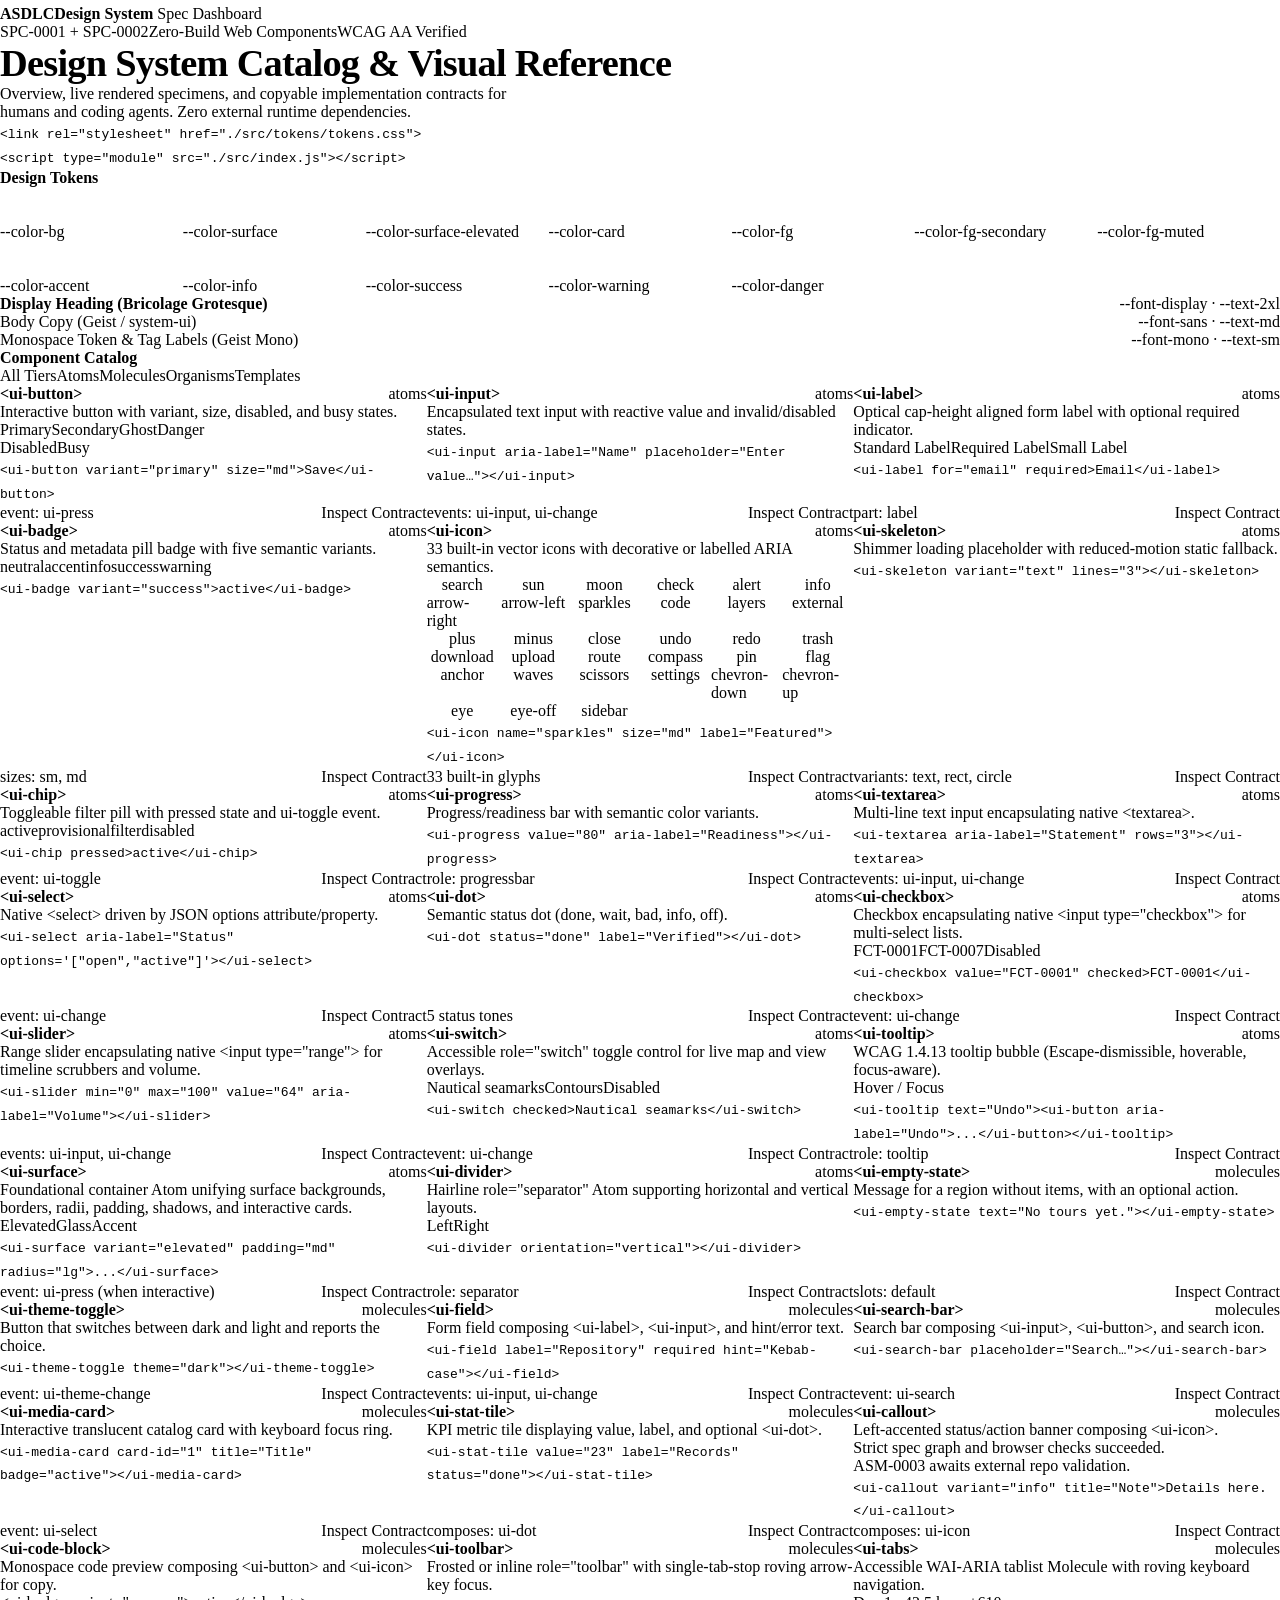
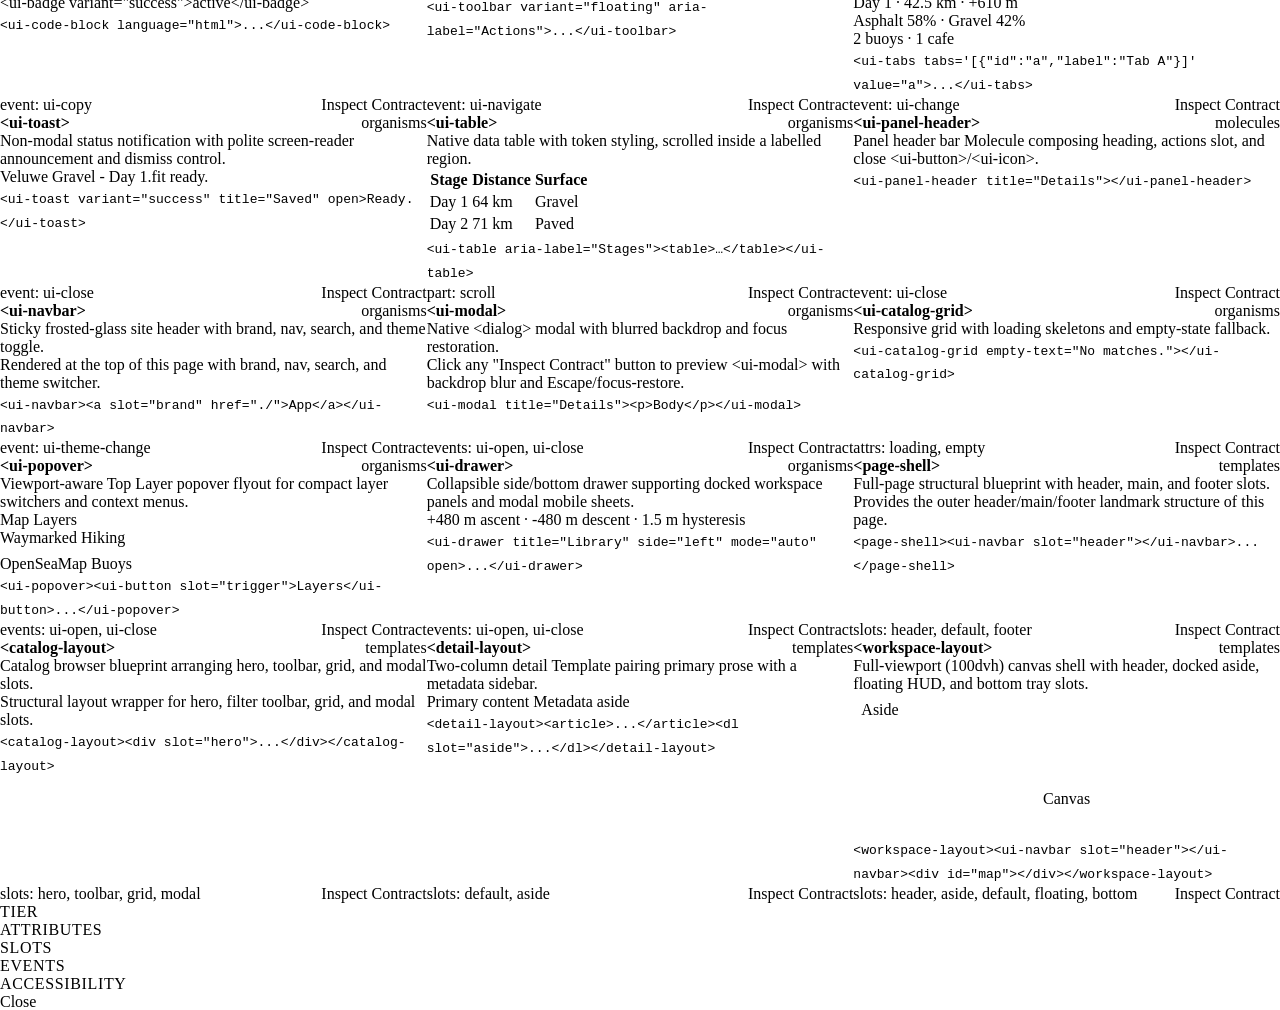
==== showcase/index.html @ 25d2c5bc "refactor: restructure the design system into six tiers Tokens become a formal tier with a primitive " ====
<!doctype html>
<html lang="en">
<head>
  <meta charset="utf-8">
  <meta name="viewport" content="width=device-width, initial-scale=1">
  <title>ASDLC Design System — Catalog &amp; Visual Reference</title>
  <link rel="icon" href="data:image/svg+xml,%3Csvg xmlns='http://www.w3.org/2000/svg' viewBox='0 0 24 24' fill='none' stroke='%23f43f5e' stroke-width='2' stroke-linejoin='round'%3E%3Cpath d='m12 2 9 5-9 5-9-5 9-5Z'/%3E%3Cpath d='m3 12 9 5 9-5M3 17l9 5 9-5'/%3E%3C/svg%3E">
  <link rel="preconnect" href="https://fonts.googleapis.com">
  <link rel="preconnect" href="https://fonts.gstatic.com" crossorigin>
  <link rel="stylesheet" href="https://fonts.googleapis.com/css2?family=Bricolage+Grotesque:wght@500;600;700;800&family=Geist+Mono:wght@400;500;600&family=Geist:wght@400;500;600;700&display=swap">
  <link rel="stylesheet" href="./src/tokens/tokens.css">
  <script type="module" src="./src/index.js"></script>
  <link rel="stylesheet" href="./showcase.css">
</head>
<body>
  <page-shell>
    <ui-navbar id="navbar" slot="header">
      <a class="brand" slot="brand" href="./">
        <ui-icon name="layers" size="md"></ui-icon>
        ASDLC <span>Design System</span>
      </a>
      <a class="nav-link" slot="nav" href="./specs/" data-testid="back-to-dashboard">
        <ui-icon name="layers" size="sm"></ui-icon>
        Spec Dashboard
      </a>
      <ui-search-bar
        id="catalog-search"
        slot="search"
        placeholder="Filter catalog…"
        button-label="Filter"
        aria-label="Filter design system catalog"
      ></ui-search-bar>
    </ui-navbar>

    <section class="hero">
      <div class="row">
        <ui-badge variant="accent">SPC-0001 + SPC-0002</ui-badge>
        <ui-badge variant="info">Zero-Build Web Components</ui-badge>
        <ui-badge variant="success">WCAG AA Verified</ui-badge>
      </div>
      <h1>Design System Catalog &amp; Visual Reference</h1>
      <p>
        Overview, live rendered specimens, and copyable implementation contracts for humans and coding agents. Zero external runtime dependencies.
      </p>
      <pre><code>&lt;link rel="stylesheet" href="./src/tokens/tokens.css"&gt;
&lt;script type="module" src="./src/index.js"&gt;&lt;/script&gt;</code></pre>
    </section>

    <section aria-labelledby="tokens-heading">
      <h2 id="tokens-heading" class="section-title">Design Tokens</h2>
      <div class="swatches">
        <div class="swatch"><div class="swatch-chip" style="background: var(--color-bg)"></div><span>--color-bg</span><span class="swatch-meta"></span></div>
        <div class="swatch"><div class="swatch-chip" style="background: var(--color-surface)"></div><span>--color-surface</span><span class="swatch-meta"></span></div>
        <div class="swatch"><div class="swatch-chip" style="background: var(--color-surface-elevated)"></div><span>--color-surface-elevated</span><span class="swatch-meta"></span></div>
        <div class="swatch"><div class="swatch-chip" style="background: var(--color-card)"></div><span>--color-card</span><span class="swatch-meta"></span></div>
        <div class="swatch"><div class="swatch-chip" style="background: var(--color-fg)"></div><span>--color-fg</span><span class="swatch-meta"></span></div>
        <div class="swatch"><div class="swatch-chip" style="background: var(--color-fg-secondary)"></div><span>--color-fg-secondary</span><span class="swatch-meta"></span></div>
        <div class="swatch"><div class="swatch-chip" style="background: var(--color-fg-muted)"></div><span>--color-fg-muted</span><span class="swatch-meta"></span></div>
        <div class="swatch"><div class="swatch-chip" style="background: var(--color-accent)"></div><span>--color-accent</span><span class="swatch-meta"></span></div>
        <div class="swatch"><div class="swatch-chip" style="background: var(--color-info)"></div><span>--color-info</span><span class="swatch-meta"></span></div>
        <div class="swatch"><div class="swatch-chip" style="background: var(--color-success)"></div><span>--color-success</span><span class="swatch-meta"></span></div>
        <div class="swatch"><div class="swatch-chip" style="background: var(--color-warning)"></div><span>--color-warning</span><span class="swatch-meta"></span></div>
        <div class="swatch"><div class="swatch-chip" style="background: var(--color-danger)"></div><span>--color-danger</span><span class="swatch-meta"></span></div>
      </div>

      <div class="type-scale">
        <div class="type-row">
          <span style="font-family: var(--font-display); font-size: var(--text-2xl); font-weight: 700;">Display Heading (Bricolage Grotesque)</span>
          <span class="type-token">--font-display · --text-2xl</span>
        </div>
        <div class="type-row">
          <span style="font-family: var(--font-sans); font-size: var(--text-md);">Body Copy (Geist / system-ui)</span>
          <span class="type-token">--font-sans · --text-md</span>
        </div>
        <div class="type-row">
          <span style="font-family: var(--font-mono); font-size: var(--text-sm);">Monospace Token &amp; Tag Labels (Geist Mono)</span>
          <span class="type-token">--font-mono · --text-sm</span>
        </div>
      </div>
    </section>

    <section aria-labelledby="catalog-heading">
      <h2 id="catalog-heading" class="section-title">Component Catalog</h2>
      <catalog-layout>
        <div slot="toolbar" class="row" style="width: 100%; justify-content: space-between;">
          <div class="row" id="tier-filters">
            <ui-button class="tier-btn" data-tier="all" variant="primary" size="sm">All Tiers</ui-button>
            <ui-button class="tier-btn" data-tier="atoms" variant="secondary" size="sm">Atoms</ui-button>
            <ui-button class="tier-btn" data-tier="molecules" variant="secondary" size="sm">Molecules</ui-button>
            <ui-button class="tier-btn" data-tier="organisms" variant="secondary" size="sm">Organisms</ui-button>
            <ui-button class="tier-btn" data-tier="templates" variant="secondary" size="sm">Templates</ui-button>
          </div>
          <span class="muted" id="catalog-count"></span>
        </div>

        <div slot="grid" class="specimen-grid" id="specimen-grid">
        <!-- ATOMS -->
        <article class="specimen" data-tier="atoms" data-id="ui-button">
          <div class="specimen-head">
            <h3>&lt;ui-button&gt;</h3>
            <ui-badge variant="accent">atoms</ui-badge>
          </div>
          <p class="specimen-desc">Interactive button with variant, size, disabled, and busy states.</p>
          <div class="preview">
            <div class="row">
              <ui-button variant="primary" size="sm">Primary</ui-button>
              <ui-button variant="secondary" size="sm">Secondary</ui-button>
              <ui-button variant="ghost" size="sm">Ghost</ui-button>
              <ui-button variant="danger" size="sm">Danger</ui-button>
            </div>
            <div class="row">
              <ui-button id="btn-disabled" size="sm" disabled>Disabled</ui-button>
              <ui-button id="btn-busy" size="sm" busy>Busy</ui-button>
            </div>
          </div>
          <pre><code>&lt;ui-button variant="primary" size="md"&gt;Save&lt;/ui-button&gt;</code></pre>
          <div class="specimen-foot">
            <span class="muted">event: ui-press</span>
            <ui-button class="inspect-btn" data-component="ui-button" variant="secondary" size="sm">Inspect Contract</ui-button>
          </div>
        </article>

        <article class="specimen" data-tier="atoms" data-id="ui-input">
          <div class="specimen-head">
            <h3>&lt;ui-input&gt;</h3>
            <ui-badge variant="accent">atoms</ui-badge>
          </div>
          <p class="specimen-desc">Encapsulated text input with reactive value and invalid/disabled states.</p>
          <div class="preview">
            <ui-input placeholder="Default input" aria-label="Default input"></ui-input>
            <ui-input value="Invalid value" invalid aria-label="Invalid input"></ui-input>
            <ui-input value="Disabled input" disabled aria-label="Disabled input"></ui-input>
          </div>
          <pre><code>&lt;ui-input aria-label="Name" placeholder="Enter value…"&gt;&lt;/ui-input&gt;</code></pre>
          <div class="specimen-foot">
            <span class="muted">events: ui-input, ui-change</span>
            <ui-button class="inspect-btn" data-component="ui-input" variant="secondary" size="sm">Inspect Contract</ui-button>
          </div>
        </article>

        <article class="specimen" data-tier="atoms" data-id="ui-label">
          <div class="specimen-head">
            <h3>&lt;ui-label&gt;</h3>
            <ui-badge variant="accent">atoms</ui-badge>
          </div>
          <p class="specimen-desc">Optical cap-height aligned form label with optional required indicator.</p>
          <div class="preview">
            <div class="row">
              <ui-label>Standard Label</ui-label>
              <ui-label required>Required Label</ui-label>
              <ui-label size="sm">Small Label</ui-label>
            </div>
          </div>
          <pre><code>&lt;ui-label for="email" required&gt;Email&lt;/ui-label&gt;</code></pre>
          <div class="specimen-foot">
            <span class="muted">part: label</span>
            <ui-button class="inspect-btn" data-component="ui-label" variant="secondary" size="sm">Inspect Contract</ui-button>
          </div>
        </article>

        <article class="specimen" data-tier="atoms" data-id="ui-badge">
          <div class="specimen-head">
            <h3>&lt;ui-badge&gt;</h3>
            <ui-badge variant="accent">atoms</ui-badge>
          </div>
          <p class="specimen-desc">Status and metadata pill badge with five semantic variants.</p>
          <div class="preview">
            <div class="row">
              <ui-badge variant="neutral">neutral</ui-badge>
              <ui-badge variant="accent">accent</ui-badge>
              <ui-badge variant="info">info</ui-badge>
              <ui-badge variant="success">success</ui-badge>
              <ui-badge variant="warning">warning</ui-badge>
            </div>
          </div>
          <pre><code>&lt;ui-badge variant="success"&gt;active&lt;/ui-badge&gt;</code></pre>
          <div class="specimen-foot">
            <span class="muted">sizes: sm, md</span>
            <ui-button class="inspect-btn" data-component="ui-badge" variant="secondary" size="sm">Inspect Contract</ui-button>
          </div>
        </article>

        <article class="specimen" data-tier="atoms" data-id="ui-icon">
          <div class="specimen-head">
            <h3>&lt;ui-icon&gt;</h3>
            <ui-badge variant="accent">atoms</ui-badge>
          </div>
          <p class="specimen-desc">33 built-in vector icons with decorative or labelled ARIA semantics.</p>
          <div class="preview">
            <div class="icon-grid">
              <div class="icon-cell"><ui-icon name="search" size="md"></ui-icon>search</div>
              <div class="icon-cell"><ui-icon name="sun" size="md"></ui-icon>sun</div>
              <div class="icon-cell"><ui-icon name="moon" size="md"></ui-icon>moon</div>
              <div class="icon-cell"><ui-icon name="check" size="md"></ui-icon>check</div>
              <div class="icon-cell"><ui-icon name="alert" size="md"></ui-icon>alert</div>
              <div class="icon-cell"><ui-icon name="info" size="md"></ui-icon>info</div>
              <div class="icon-cell"><ui-icon name="arrow-right" size="md"></ui-icon>arrow-right</div>
              <div class="icon-cell"><ui-icon name="arrow-left" size="md"></ui-icon>arrow-left</div>
              <div class="icon-cell"><ui-icon name="sparkles" size="md"></ui-icon>sparkles</div>
              <div class="icon-cell"><ui-icon name="code" size="md"></ui-icon>code</div>
              <div class="icon-cell"><ui-icon name="layers" size="md"></ui-icon>layers</div>
              <div class="icon-cell"><ui-icon name="external" size="md"></ui-icon>external</div>
              <div class="icon-cell"><ui-icon name="plus" size="md"></ui-icon>plus</div>
              <div class="icon-cell"><ui-icon name="minus" size="md"></ui-icon>minus</div>
              <div class="icon-cell"><ui-icon name="close" size="md"></ui-icon>close</div>
              <div class="icon-cell"><ui-icon name="undo" size="md"></ui-icon>undo</div>
              <div class="icon-cell"><ui-icon name="redo" size="md"></ui-icon>redo</div>
              <div class="icon-cell"><ui-icon name="trash" size="md"></ui-icon>trash</div>
              <div class="icon-cell"><ui-icon name="download" size="md"></ui-icon>download</div>
              <div class="icon-cell"><ui-icon name="upload" size="md"></ui-icon>upload</div>
              <div class="icon-cell"><ui-icon name="route" size="md"></ui-icon>route</div>
              <div class="icon-cell"><ui-icon name="compass" size="md"></ui-icon>compass</div>
              <div class="icon-cell"><ui-icon name="pin" size="md"></ui-icon>pin</div>
              <div class="icon-cell"><ui-icon name="flag" size="md"></ui-icon>flag</div>
              <div class="icon-cell"><ui-icon name="anchor" size="md"></ui-icon>anchor</div>
              <div class="icon-cell"><ui-icon name="waves" size="md"></ui-icon>waves</div>
              <div class="icon-cell"><ui-icon name="scissors" size="md"></ui-icon>scissors</div>
              <div class="icon-cell"><ui-icon name="settings" size="md"></ui-icon>settings</div>
              <div class="icon-cell"><ui-icon name="chevron-down" size="md"></ui-icon>chevron-down</div>
              <div class="icon-cell"><ui-icon name="chevron-up" size="md"></ui-icon>chevron-up</div>
              <div class="icon-cell"><ui-icon name="eye" size="md"></ui-icon>eye</div>
              <div class="icon-cell"><ui-icon name="eye-off" size="md"></ui-icon>eye-off</div>
              <div class="icon-cell"><ui-icon name="sidebar" size="md"></ui-icon>sidebar</div>
            </div>
          </div>
          <pre><code>&lt;ui-icon name="sparkles" size="md" label="Featured"&gt;&lt;/ui-icon&gt;</code></pre>
          <div class="specimen-foot">
            <span class="muted">33 built-in glyphs</span>
            <ui-button class="inspect-btn" data-component="ui-icon" variant="secondary" size="sm">Inspect Contract</ui-button>
          </div>
        </article>

        <article class="specimen" data-tier="atoms" data-id="ui-skeleton">
          <div class="specimen-head">
            <h3>&lt;ui-skeleton&gt;</h3>
            <ui-badge variant="accent">atoms</ui-badge>
          </div>
          <p class="specimen-desc">Shimmer loading placeholder with reduced-motion static fallback.</p>
          <div class="preview">
            <div class="row">
              <ui-skeleton variant="circle" width="2.25rem" height="2.25rem"></ui-skeleton>
              <div style="flex: 1"><ui-skeleton variant="text" lines="2"></ui-skeleton></div>
            </div>
            <ui-skeleton variant="rect" height="3rem"></ui-skeleton>
          </div>
          <pre><code>&lt;ui-skeleton variant="text" lines="3"&gt;&lt;/ui-skeleton&gt;</code></pre>
          <div class="specimen-foot">
            <span class="muted">variants: text, rect, circle</span>
            <ui-button class="inspect-btn" data-component="ui-skeleton" variant="secondary" size="sm">Inspect Contract</ui-button>
          </div>
        </article>

        <article class="specimen" data-tier="atoms" data-id="ui-chip">
          <div class="specimen-head">
            <h3>&lt;ui-chip&gt;</h3>
            <ui-badge variant="accent">atoms</ui-badge>
          </div>
          <p class="specimen-desc">Toggleable filter pill with pressed state and ui-toggle event.</p>
          <div class="preview">
            <div class="row">
              <ui-chip id="demo-chip" pressed>active</ui-chip>
              <ui-chip>provisional</ui-chip>
              <ui-chip variant="accent" pressed>filter</ui-chip>
              <ui-chip disabled>disabled</ui-chip>
            </div>
          </div>
          <pre><code>&lt;ui-chip pressed&gt;active&lt;/ui-chip&gt;</code></pre>
          <div class="specimen-foot">
            <span class="muted">event: ui-toggle</span>
            <ui-button class="inspect-btn" data-component="ui-chip" variant="secondary" size="sm">Inspect Contract</ui-button>
          </div>
        </article>

        <article class="specimen" data-tier="atoms" data-id="ui-progress">
          <div class="specimen-head">
            <h3>&lt;ui-progress&gt;</h3>
            <ui-badge variant="accent">atoms</ui-badge>
          </div>
          <p class="specimen-desc">Progress/readiness bar with semantic color variants.</p>
          <div class="preview">
            <ui-progress value="80" aria-label="Skeleton readiness"></ui-progress>
            <ui-progress value="45" variant="warning" aria-label="Warning progress"></ui-progress>
            <ui-progress value="25" variant="accent" aria-label="Accent progress"></ui-progress>
          </div>
          <pre><code>&lt;ui-progress value="80" aria-label="Readiness"&gt;&lt;/ui-progress&gt;</code></pre>
          <div class="specimen-foot">
            <span class="muted">role: progressbar</span>
            <ui-button class="inspect-btn" data-component="ui-progress" variant="secondary" size="sm">Inspect Contract</ui-button>
          </div>
        </article>

        <article class="specimen" data-tier="atoms" data-id="ui-textarea">
          <div class="specimen-head">
            <h3>&lt;ui-textarea&gt;</h3>
            <ui-badge variant="accent">atoms</ui-badge>
          </div>
          <p class="specimen-desc">Multi-line text input encapsulating native &lt;textarea&gt;.</p>
          <div class="preview">
            <ui-textarea rows="2" placeholder="Describe system behaviour…" aria-label="Statement"></ui-textarea>
          </div>
          <pre><code>&lt;ui-textarea aria-label="Statement" rows="3"&gt;&lt;/ui-textarea&gt;</code></pre>
          <div class="specimen-foot">
            <span class="muted">events: ui-input, ui-change</span>
            <ui-button class="inspect-btn" data-component="ui-textarea" variant="secondary" size="sm">Inspect Contract</ui-button>
          </div>
        </article>

        <article class="specimen" data-tier="atoms" data-id="ui-select">
          <div class="specimen-head">
            <h3>&lt;ui-select&gt;</h3>
            <ui-badge variant="accent">atoms</ui-badge>
          </div>
          <p class="specimen-desc">Native &lt;select&gt; driven by JSON options attribute/property.</p>
          <div class="preview">
            <ui-select aria-label="Record status" options='["open","provisional","active"]' value="active"></ui-select>
          </div>
          <pre><code>&lt;ui-select aria-label="Status" options='["open","active"]'&gt;&lt;/ui-select&gt;</code></pre>
          <div class="specimen-foot">
            <span class="muted">event: ui-change</span>
            <ui-button class="inspect-btn" data-component="ui-select" variant="secondary" size="sm">Inspect Contract</ui-button>
          </div>
        </article>

        <article class="specimen" data-tier="atoms" data-id="ui-dot">
          <div class="specimen-head">
            <h3>&lt;ui-dot&gt;</h3>
            <ui-badge variant="accent">atoms</ui-badge>
          </div>
          <p class="specimen-desc">Semantic status dot (done, wait, bad, info, off).</p>
          <div class="preview">
            <div class="row">
              <ui-dot status="done" label="Done"></ui-dot>
              <ui-dot status="wait" label="Waiting"></ui-dot>
              <ui-dot status="bad" label="Broken"></ui-dot>
              <ui-dot status="info" label="Info"></ui-dot>
              <ui-dot status="off" label="Inactive"></ui-dot>
            </div>
          </div>
          <pre><code>&lt;ui-dot status="done" label="Verified"&gt;&lt;/ui-dot&gt;</code></pre>
          <div class="specimen-foot">
            <span class="muted">5 status tones</span>
            <ui-button class="inspect-btn" data-component="ui-dot" variant="secondary" size="sm">Inspect Contract</ui-button>
          </div>
        </article>

        <article class="specimen" data-tier="atoms" data-id="ui-checkbox">
          <div class="specimen-head">
            <h3>&lt;ui-checkbox&gt;</h3>
            <ui-badge variant="accent">atoms</ui-badge>
          </div>
          <p class="specimen-desc">Checkbox encapsulating native &lt;input type="checkbox"&gt; for multi-select lists.</p>
          <div class="preview">
            <div class="row">
              <ui-checkbox value="FCT-0001" checked>FCT-0001</ui-checkbox>
              <ui-checkbox value="FCT-0007">FCT-0007</ui-checkbox>
              <ui-checkbox value="locked" disabled>Disabled</ui-checkbox>
            </div>
          </div>
          <pre><code>&lt;ui-checkbox value="FCT-0001" checked&gt;FCT-0001&lt;/ui-checkbox&gt;</code></pre>
          <div class="specimen-foot">
            <span class="muted">event: ui-change</span>
            <ui-button class="inspect-btn" data-component="ui-checkbox" variant="secondary" size="sm">Inspect Contract</ui-button>
          </div>
        </article>

        <article class="specimen" data-tier="atoms" data-id="ui-slider">
          <div class="specimen-head">
            <h3>&lt;ui-slider&gt;</h3>
            <ui-badge variant="accent">atoms</ui-badge>
          </div>
          <p class="specimen-desc">Range slider encapsulating native &lt;input type="range"&gt; for timeline scrubbers and volume.</p>
          <div class="preview">
            <ui-slider min="0" max="100" value="64" aria-label="Seek timeline"></ui-slider>
            <ui-slider min="0" max="1" step="0.05" value="0.8" variant="neutral" aria-label="Volume"></ui-slider>
          </div>
          <pre><code>&lt;ui-slider min="0" max="100" value="64" aria-label="Volume"&gt;&lt;/ui-slider&gt;</code></pre>
          <div class="specimen-foot">
            <span class="muted">events: ui-input, ui-change</span>
            <ui-button class="inspect-btn" data-component="ui-slider" variant="secondary" size="sm">Inspect Contract</ui-button>
          </div>
        </article>


        <article class="specimen" data-tier="atoms" data-id="ui-switch">
          <div class="specimen-head">
            <h3>&lt;ui-switch&gt;</h3>
            <ui-badge variant="accent">atoms</ui-badge>
          </div>
          <p class="specimen-desc">Accessible role="switch" toggle control for live map and view overlays.</p>
          <div class="preview">
            <div class="row">
              <ui-switch id="demo-switch" checked>Nautical seamarks</ui-switch>
              <ui-switch size="sm">Contours</ui-switch>
              <ui-switch disabled>Disabled</ui-switch>
            </div>
          </div>
          <pre><code>&lt;ui-switch checked&gt;Nautical seamarks&lt;/ui-switch&gt;</code></pre>
          <div class="specimen-foot">
            <span class="muted">event: ui-change</span>
            <ui-button class="inspect-btn" data-component="ui-switch" variant="secondary" size="sm">Inspect Contract</ui-button>
          </div>
        </article>

        <article class="specimen" data-tier="atoms" data-id="ui-tooltip">
          <div class="specimen-head">
            <h3>&lt;ui-tooltip&gt;</h3>
            <ui-badge variant="accent">atoms</ui-badge>
          </div>
          <p class="specimen-desc">WCAG 1.4.13 tooltip bubble (Escape-dismissible, hoverable, focus-aware).</p>
          <div class="preview">
            <div class="row">
              <ui-tooltip id="demo-tooltip" text="Undo last waypoint" placement="top">
                <ui-button variant="secondary" size="sm" aria-label="Undo last waypoint"><ui-icon name="undo" size="sm"></ui-icon> Hover / Focus</ui-button>
              </ui-tooltip>
            </div>
          </div>
          <pre><code>&lt;ui-tooltip text="Undo"&gt;&lt;ui-button aria-label="Undo"&gt;...&lt;/ui-button&gt;&lt;/ui-tooltip&gt;</code></pre>
          <div class="specimen-foot">
            <span class="muted">role: tooltip</span>
            <ui-button class="inspect-btn" data-component="ui-tooltip" variant="secondary" size="sm">Inspect Contract</ui-button>
          </div>
        </article>


        <article class="specimen" data-tier="atoms" data-id="ui-surface">
          <div class="specimen-head">
            <h3>&lt;ui-surface&gt;</h3>
            <ui-badge variant="accent">atoms</ui-badge>
          </div>
          <p class="specimen-desc">Foundational container Atom unifying surface backgrounds, borders, radii, padding, shadows, and interactive cards.</p>
          <div class="preview">
            <div class="row">
              <ui-surface variant="elevated" padding="sm" radius="md">Elevated</ui-surface>
              <ui-surface variant="glass" padding="sm" radius="md" elevation="md">Glass</ui-surface>
              <ui-surface variant="card" padding="sm" radius="md" accent="success">Accent</ui-surface>
            </div>
          </div>
          <pre><code>&lt;ui-surface variant="elevated" padding="md" radius="lg"&gt;...&lt;/ui-surface&gt;</code></pre>
          <div class="specimen-foot">
            <span class="muted">event: ui-press (when interactive)</span>
            <ui-button class="inspect-btn" data-component="ui-surface" variant="secondary" size="sm">Inspect Contract</ui-button>
          </div>
        </article>

        <article class="specimen" data-tier="atoms" data-id="ui-divider">
          <div class="specimen-head">
            <h3>&lt;ui-divider&gt;</h3>
            <ui-badge variant="accent">atoms</ui-badge>
          </div>
          <p class="specimen-desc">Hairline role="separator" Atom supporting horizontal and vertical layouts.</p>
          <div class="preview">
            <ui-divider></ui-divider>
            <div class="row"><span>Left</span><ui-divider orientation="vertical"></ui-divider><span>Right</span></div>
          </div>
          <pre><code>&lt;ui-divider orientation="vertical"&gt;&lt;/ui-divider&gt;</code></pre>
          <div class="specimen-foot">
            <span class="muted">role: separator</span>
            <ui-button class="inspect-btn" data-component="ui-divider" variant="secondary" size="sm">Inspect Contract</ui-button>
          </div>
        </article>

        <!-- MOLECULES -->
        <article class="specimen" data-tier="molecules" data-id="ui-empty-state">
          <div class="specimen-head">
            <h3>&lt;ui-empty-state&gt;</h3>
            <ui-badge variant="accent">molecules</ui-badge>
          </div>
          <p class="specimen-desc">Message for a region without items, with an optional action.</p>
          <div class="preview">
            <ui-empty-state text="No tours yet."></ui-empty-state>
          </div>
          <pre><code>&lt;ui-empty-state text="No tours yet."&gt;&lt;/ui-empty-state&gt;</code></pre>
          <div class="specimen-foot">
            <span class="muted">slots: default</span>
            <ui-button class="inspect-btn" data-component="ui-empty-state" variant="secondary" size="sm">Inspect Contract</ui-button>
          </div>
        </article>

        <article class="specimen" data-tier="molecules" data-id="ui-theme-toggle">
          <div class="specimen-head">
            <h3>&lt;ui-theme-toggle&gt;</h3>
            <ui-badge variant="accent">molecules</ui-badge>
          </div>
          <p class="specimen-desc">Button that switches between dark and light and reports the choice.</p>
          <div class="preview">
            <ui-theme-toggle theme="dark"></ui-theme-toggle>
          </div>
          <pre><code>&lt;ui-theme-toggle theme="dark"&gt;&lt;/ui-theme-toggle&gt;</code></pre>
          <div class="specimen-foot">
            <span class="muted">event: ui-theme-change</span>
            <ui-button class="inspect-btn" data-component="ui-theme-toggle" variant="secondary" size="sm">Inspect Contract</ui-button>
          </div>
        </article>

        <article class="specimen" data-tier="molecules" data-id="ui-field">
          <div class="specimen-head">
            <h3>&lt;ui-field&gt;</h3>
            <ui-badge variant="info">molecules</ui-badge>
          </div>
          <p class="specimen-desc">Form field composing &lt;ui-label&gt;, &lt;ui-input&gt;, and hint/error text.</p>
          <div class="preview">
            <ui-field label="Repository" placeholder="asdlc-meta-designsystem" hint="Lowercase kebab-case" required></ui-field>
            <ui-field label="Slug" value="Invalid Slug" invalid error="Spaces are not allowed."></ui-field>
          </div>
          <pre><code>&lt;ui-field label="Repository" required hint="Kebab-case"&gt;&lt;/ui-field&gt;</code></pre>
          <div class="specimen-foot">
            <span class="muted">events: ui-input, ui-change</span>
            <ui-button class="inspect-btn" data-component="ui-field" variant="secondary" size="sm">Inspect Contract</ui-button>
          </div>
        </article>

        <article class="specimen" data-tier="molecules" data-id="ui-search-bar">
          <div class="specimen-head">
            <h3>&lt;ui-search-bar&gt;</h3>
            <ui-badge variant="info">molecules</ui-badge>
          </div>
          <p class="specimen-desc">Search bar composing &lt;ui-input&gt;, &lt;ui-button&gt;, and search icon.</p>
          <div class="preview">
            <ui-search-bar placeholder="Search records…" button-label="Search"></ui-search-bar>
            <ui-search-bar compact clearable placeholder="Filter records…" aria-label="Filter records" value="REQ"></ui-search-bar>
          </div>
          <pre><code>&lt;ui-search-bar placeholder="Search…"&gt;&lt;/ui-search-bar&gt;</code></pre>
          <div class="specimen-foot">
            <span class="muted">event: ui-search</span>
            <ui-button class="inspect-btn" data-component="ui-search-bar" variant="secondary" size="sm">Inspect Contract</ui-button>
          </div>
        </article>

        <article class="specimen" data-tier="molecules" data-id="ui-media-card">
          <div class="specimen-head">
            <h3>&lt;ui-media-card&gt;</h3>
            <ui-badge variant="info">molecules</ui-badge>
          </div>
          <p class="specimen-desc">Interactive translucent catalog card with keyboard focus ring.</p>
          <div class="preview">
            <ui-media-card card-id="sample" title="Lumen Token Set" subtitle="Dark-first obsidian surfaces and rose accents." badge="active" badge-variant="success" meta="WCAG AA"></ui-media-card>
          </div>
          <pre><code>&lt;ui-media-card card-id="1" title="Title" badge="active"&gt;&lt;/ui-media-card&gt;</code></pre>
          <div class="specimen-foot">
            <span class="muted">event: ui-select</span>
            <ui-button class="inspect-btn" data-component="ui-media-card" variant="secondary" size="sm">Inspect Contract</ui-button>
          </div>
        </article>

        <article class="specimen" data-tier="molecules" data-id="ui-stat-tile">
          <div class="specimen-head">
            <h3>&lt;ui-stat-tile&gt;</h3>
            <ui-badge variant="info">molecules</ui-badge>
          </div>
          <p class="specimen-desc">KPI metric tile displaying value, label, and optional &lt;ui-dot&gt;.</p>
          <div class="preview">
            <div class="row">
              <ui-stat-tile value="23" label="Records" status="done" variant="success"></ui-stat-tile>
              <ui-stat-tile value="1" label="Open QST" status="wait" variant="warning"></ui-stat-tile>
            </div>
          </div>
          <pre><code>&lt;ui-stat-tile value="23" label="Records" status="done"&gt;&lt;/ui-stat-tile&gt;</code></pre>
          <div class="specimen-foot">
            <span class="muted">composes: ui-dot</span>
            <ui-button class="inspect-btn" data-component="ui-stat-tile" variant="secondary" size="sm">Inspect Contract</ui-button>
          </div>
        </article>

        <article class="specimen" data-tier="molecules" data-id="ui-callout">
          <div class="specimen-head">
            <h3>&lt;ui-callout&gt;</h3>
            <ui-badge variant="info">molecules</ui-badge>
          </div>
          <p class="specimen-desc">Left-accented status/action banner composing &lt;ui-icon&gt;.</p>
          <div class="preview">
            <ui-callout variant="success" title="All Checks Passing">Strict spec graph and browser checks succeeded.</ui-callout>
            <ui-callout variant="warning" title="Open Assumption">ASM-0003 awaits external repo validation.</ui-callout>
          </div>
          <pre><code>&lt;ui-callout variant="info" title="Note"&gt;Details here.&lt;/ui-callout&gt;</code></pre>
          <div class="specimen-foot">
            <span class="muted">composes: ui-icon</span>
            <ui-button class="inspect-btn" data-component="ui-callout" variant="secondary" size="sm">Inspect Contract</ui-button>
          </div>
        </article>

        <article class="specimen" data-tier="molecules" data-id="ui-code-block">
          <div class="specimen-head">
            <h3>&lt;ui-code-block&gt;</h3>
            <ui-badge variant="info">molecules</ui-badge>
          </div>
          <p class="specimen-desc">Monospace code preview composing &lt;ui-button&gt; and &lt;ui-icon&gt; for copy.</p>
          <div class="preview">
            <ui-code-block language="html">&lt;ui-badge variant="success"&gt;active&lt;/ui-badge&gt;</ui-code-block>
          </div>
          <pre><code>&lt;ui-code-block language="html"&gt;...&lt;/ui-code-block&gt;</code></pre>
          <div class="specimen-foot">
            <span class="muted">event: ui-copy</span>
            <ui-button class="inspect-btn" data-component="ui-code-block" variant="secondary" size="sm">Inspect Contract</ui-button>
          </div>
        </article>


        <article class="specimen" data-tier="molecules" data-id="ui-toolbar">
          <div class="specimen-head">
            <h3>&lt;ui-toolbar&gt;</h3>
            <ui-badge variant="info">molecules</ui-badge>
          </div>
          <p class="specimen-desc">Frosted or inline role="toolbar" with single-tab-stop roving arrow-key focus.</p>
          <div class="preview">
            <ui-toolbar id="demo-toolbar" variant="floating" aria-label="Route actions">
              <ui-button variant="ghost" size="sm" aria-label="Undo"><ui-icon name="undo" size="sm"></ui-icon></ui-button>
              <ui-button variant="ghost" size="sm" aria-label="Redo"><ui-icon name="redo" size="sm"></ui-icon></ui-button>
              <span role="separator" aria-orientation="vertical"></span>
              <ui-button variant="ghost" size="sm" aria-label="Split stage"><ui-icon name="scissors" size="sm"></ui-icon></ui-button>
              <ui-button variant="ghost" size="sm" aria-label="Download FIT"><ui-icon name="download" size="sm"></ui-icon></ui-button>
            </ui-toolbar>
          </div>
          <pre><code>&lt;ui-toolbar variant="floating" aria-label="Actions"&gt;...&lt;/ui-toolbar&gt;</code></pre>
          <div class="specimen-foot">
            <span class="muted">event: ui-navigate</span>
            <ui-button class="inspect-btn" data-component="ui-toolbar" variant="secondary" size="sm">Inspect Contract</ui-button>
          </div>
        </article>

        <article class="specimen" data-tier="molecules" data-id="ui-tabs">
          <div class="specimen-head">
            <h3>&lt;ui-tabs&gt;</h3>
            <ui-badge variant="info">molecules</ui-badge>
          </div>
          <p class="specimen-desc">Accessible WAI-ARIA tablist Molecule with roving keyboard navigation.</p>
          <div class="preview">
            <ui-tabs id="demo-tabs" tabs='[{"id":"stages","label":"Stages"},{"id":"surfaces","label":"Surfaces"},{"id":"pois","label":"POIs"}]' value="stages" aria-label="Tour views">
              <div slot="stages" class="muted">Day 1 · 42.5 km · +610 m</div>
              <div slot="surfaces" class="muted">Asphalt 58% · Gravel 42%</div>
              <div slot="pois" class="muted">2 buoys · 1 cafe</div>
            </ui-tabs>
          </div>
          <pre><code>&lt;ui-tabs tabs='[{"id":"a","label":"Tab A"}]' value="a"&gt;...&lt;/ui-tabs&gt;</code></pre>
          <div class="specimen-foot">
            <span class="muted">event: ui-change</span>
            <ui-button class="inspect-btn" data-component="ui-tabs" variant="secondary" size="sm">Inspect Contract</ui-button>
          </div>
        </article>

        <article class="specimen" data-tier="organisms" data-id="ui-toast">
          <div class="specimen-head">
            <h3>&lt;ui-toast&gt;</h3>
            <ui-badge variant="success">organisms</ui-badge>
          </div>
          <p class="specimen-desc">Non-modal status notification with polite screen-reader announcement and dismiss control.</p>
          <div class="preview">
            <ui-toast id="demo-toast" variant="success" title="Course exported" open>Veluwe Gravel - Day 1.fit ready.</ui-toast>
          </div>
          <pre><code>&lt;ui-toast variant="success" title="Saved" open&gt;Ready.&lt;/ui-toast&gt;</code></pre>
          <div class="specimen-foot">
            <span class="muted">event: ui-close</span>
            <ui-button class="inspect-btn" data-component="ui-toast" variant="secondary" size="sm">Inspect Contract</ui-button>
          </div>
        </article>


        <article class="specimen" data-tier="organisms" data-id="ui-table">
          <div class="specimen-head">
            <h3>&lt;ui-table&gt;</h3>
            <ui-badge variant="success">organisms</ui-badge>
          </div>
          <p class="specimen-desc">Native data table with token styling, scrolled inside a labelled region.</p>
          <div class="preview">
            <ui-table aria-label="Stages"><table>
              <thead><tr><th scope="col">Stage</th><th scope="col">Distance</th><th scope="col">Surface</th></tr></thead>
              <tbody><tr><td>Day 1</td><td>64 km</td><td>Gravel</td></tr><tr><td>Day 2</td><td>71 km</td><td>Paved</td></tr></tbody>
            </table></ui-table>
          </div>
          <pre><code>&lt;ui-table aria-label="Stages"&gt;&lt;table&gt;…&lt;/table&gt;&lt;/ui-table&gt;</code></pre>
          <div class="specimen-foot">
            <span class="muted">part: scroll</span>
            <ui-button class="inspect-btn" data-component="ui-table" variant="secondary" size="sm">Inspect Contract</ui-button>
          </div>
        </article>

        <article class="specimen" data-tier="molecules" data-id="ui-panel-header">
          <div class="specimen-head">
            <h3>&lt;ui-panel-header&gt;</h3>
            <ui-badge variant="info">molecules</ui-badge>
          </div>
          <p class="specimen-desc">Panel header bar Molecule composing heading, actions slot, and close &lt;ui-button&gt;/&lt;ui-icon&gt;.</p>
          <div class="preview">
            <ui-surface variant="elevated" padding="none" radius="md">
              <ui-panel-header title="Stage Details" close-label="Close details"></ui-panel-header>
            </ui-surface>
          </div>
          <pre><code>&lt;ui-panel-header title="Details"&gt;&lt;/ui-panel-header&gt;</code></pre>
          <div class="specimen-foot">
            <span class="muted">event: ui-close</span>
            <ui-button class="inspect-btn" data-component="ui-panel-header" variant="secondary" size="sm">Inspect Contract</ui-button>
          </div>
        </article>

        <!-- ORGANISMS -->
        <article class="specimen" data-tier="organisms" data-id="ui-navbar">
          <div class="specimen-head">
            <h3>&lt;ui-navbar&gt;</h3>
            <ui-badge variant="success">organisms</ui-badge>
          </div>
          <p class="specimen-desc">Sticky frosted-glass site header with brand, nav, search, and theme toggle.</p>
          <div class="preview">
            <span class="muted">Rendered at the top of this page with brand, nav, search, and theme switcher.</span>
          </div>
          <pre><code>&lt;ui-navbar&gt;&lt;a slot="brand" href="./"&gt;App&lt;/a&gt;&lt;/ui-navbar&gt;</code></pre>
          <div class="specimen-foot">
            <span class="muted">event: ui-theme-change</span>
            <ui-button class="inspect-btn" data-component="ui-navbar" variant="secondary" size="sm">Inspect Contract</ui-button>
          </div>
        </article>

        <article class="specimen" data-tier="organisms" data-id="ui-modal">
          <div class="specimen-head">
            <h3>&lt;ui-modal&gt;</h3>
            <ui-badge variant="success">organisms</ui-badge>
          </div>
          <p class="specimen-desc">Native &lt;dialog&gt; modal with blurred backdrop and focus restoration.</p>
          <div class="preview">
            <span class="muted">Click any "Inspect Contract" button to preview &lt;ui-modal&gt; with backdrop blur and Escape/focus-restore.</span>
          </div>
          <pre><code>&lt;ui-modal title="Details"&gt;&lt;p&gt;Body&lt;/p&gt;&lt;/ui-modal&gt;</code></pre>
          <div class="specimen-foot">
            <span class="muted">events: ui-open, ui-close</span>
            <ui-button class="inspect-btn" data-component="ui-modal" variant="secondary" size="sm">Inspect Contract</ui-button>
          </div>
        </article>

        <article class="specimen" data-tier="organisms" data-id="ui-catalog-grid">
          <div class="specimen-head">
            <h3>&lt;ui-catalog-grid&gt;</h3>
            <ui-badge variant="success">organisms</ui-badge>
          </div>
          <p class="specimen-desc">Responsive grid with loading skeletons and empty-state fallback.</p>
          <div class="preview">
            <ui-catalog-grid empty empty-text="Empty state preview (empty attribute)"></ui-catalog-grid>
          </div>
          <pre><code>&lt;ui-catalog-grid empty-text="No matches."&gt;&lt;/ui-catalog-grid&gt;</code></pre>
          <div class="specimen-foot">
            <span class="muted">attrs: loading, empty</span>
            <ui-button class="inspect-btn" data-component="ui-catalog-grid" variant="secondary" size="sm">Inspect Contract</ui-button>
          </div>
        </article>


        <article class="specimen" data-tier="organisms" data-id="ui-popover">
          <div class="specimen-head">
            <h3>&lt;ui-popover&gt;</h3>
            <ui-badge variant="success">organisms</ui-badge>
          </div>
          <p class="specimen-desc">Viewport-aware Top Layer popover flyout for compact layer switchers and context menus.</p>
          <div class="preview">
            <ui-popover id="demo-popover" aria-label="Layer options">
              <ui-button id="demo-popover-btn" slot="trigger" variant="secondary" size="sm"><ui-icon name="layers" size="sm"></ui-icon> Map Layers</ui-button>
              <div style="display: grid; gap: 0.5rem;">
                <ui-switch checked size="sm">Waymarked Hiking</ui-switch>
                <ui-switch checked size="sm">OpenSeaMap Buoys</ui-switch>
              </div>
            </ui-popover>
          </div>
          <pre><code>&lt;ui-popover&gt;&lt;ui-button slot="trigger"&gt;Layers&lt;/ui-button&gt;...&lt;/ui-popover&gt;</code></pre>
          <div class="specimen-foot">
            <span class="muted">events: ui-open, ui-close</span>
            <ui-button class="inspect-btn" data-component="ui-popover" variant="secondary" size="sm">Inspect Contract</ui-button>
          </div>
        </article>

        <article class="specimen" data-tier="organisms" data-id="ui-drawer">
          <div class="specimen-head">
            <h3>&lt;ui-drawer&gt;</h3>
            <ui-badge variant="success">organisms</ui-badge>
          </div>
          <p class="specimen-desc">Collapsible side/bottom drawer supporting docked workspace panels and modal mobile sheets.</p>
          <div class="preview">
            <ui-drawer id="demo-drawer" title="Elevation Profile" side="bottom" mode="docked" open style="--drawer-height: 10rem;">
              <span class="muted">+480 m ascent · -480 m descent · 1.5 m hysteresis</span>
            </ui-drawer>
          </div>
          <pre><code>&lt;ui-drawer title="Library" side="left" mode="auto" open&gt;...&lt;/ui-drawer&gt;</code></pre>
          <div class="specimen-foot">
            <span class="muted">events: ui-open, ui-close</span>
            <ui-button class="inspect-btn" data-component="ui-drawer" variant="secondary" size="sm">Inspect Contract</ui-button>
          </div>
        </article>

        <!-- TEMPLATES -->
        <article class="specimen" data-tier="templates" data-id="page-shell">
          <div class="specimen-head">
            <h3>&lt;page-shell&gt;</h3>
            <ui-badge variant="warning">templates</ui-badge>
          </div>
          <p class="specimen-desc">Full-page structural blueprint with header, main, and footer slots.</p>
          <div class="preview">
            <span class="muted">Provides the outer header/main/footer landmark structure of this page.</span>
          </div>
          <pre><code>&lt;page-shell&gt;&lt;ui-navbar slot="header"&gt;&lt;/ui-navbar&gt;...&lt;/page-shell&gt;</code></pre>
          <div class="specimen-foot">
            <span class="muted">slots: header, default, footer</span>
            <ui-button class="inspect-btn" data-component="page-shell" variant="secondary" size="sm">Inspect Contract</ui-button>
          </div>
        </article>

        <article class="specimen" data-tier="templates" data-id="catalog-layout">
          <div class="specimen-head">
            <h3>&lt;catalog-layout&gt;</h3>
            <ui-badge variant="warning">templates</ui-badge>
          </div>
          <p class="specimen-desc">Catalog browser blueprint arranging hero, toolbar, grid, and modal slots.</p>
          <div class="preview">
            <span class="muted">Structural layout wrapper for hero, filter toolbar, grid, and modal slots.</span>
          </div>
          <pre><code>&lt;catalog-layout&gt;&lt;div slot="hero"&gt;...&lt;/div&gt;&lt;/catalog-layout&gt;</code></pre>
          <div class="specimen-foot">
            <span class="muted">slots: hero, toolbar, grid, modal</span>
            <ui-button class="inspect-btn" data-component="catalog-layout" variant="secondary" size="sm">Inspect Contract</ui-button>
          </div>
        </article>

        <article class="specimen" data-tier="templates" data-id="detail-layout">
          <div class="specimen-head">
            <h3>&lt;detail-layout&gt;</h3>
            <ui-badge variant="warning">templates</ui-badge>
          </div>
          <p class="specimen-desc">Two-column detail Template pairing primary prose with a metadata sidebar.</p>
          <div class="preview">
            <detail-layout>
              <span class="muted">Primary content</span>
              <span slot="aside" class="muted">Metadata aside</span>
            </detail-layout>
          </div>
          <pre><code>&lt;detail-layout&gt;&lt;article&gt;...&lt;/article&gt;&lt;dl slot="aside"&gt;...&lt;/dl&gt;&lt;/detail-layout&gt;</code></pre>
          <div class="specimen-foot">
            <span class="muted">slots: default, aside</span>
            <ui-button class="inspect-btn" data-component="detail-layout" variant="secondary" size="sm">Inspect Contract</ui-button>
          </div>
        </article>

        <article class="specimen" data-tier="templates" data-id="workspace-layout">
          <div class="specimen-head">
            <h3>&lt;workspace-layout&gt;</h3>
            <ui-badge variant="warning">templates</ui-badge>
          </div>
          <p class="specimen-desc">Full-viewport (100dvh) canvas shell with header, docked aside, floating HUD, and bottom tray slots.</p>
          <div class="preview">
            <div style="height: 9rem; border: 1px solid var(--color-border); border-radius: var(--radius-md); overflow: hidden;">
              <workspace-layout style="height: 100%;">
                <div slot="aside" style="padding: 0.5rem; border-right: 1px solid var(--color-border);" class="muted">Aside</div>
                <div style="display: grid; place-items: center; height: 100%;" class="muted">Canvas</div>
                <div slot="bottom" style="padding: 0.35rem 0.5rem; border-top: 1px solid var(--color-border);" class="muted">Bottom tray</div>
              </workspace-layout>
            </div>
          </div>
          <pre><code>&lt;workspace-layout&gt;&lt;ui-navbar slot="header"&gt;&lt;/ui-navbar&gt;&lt;div id="map"&gt;&lt;/div&gt;&lt;/workspace-layout&gt;</code></pre>
          <div class="specimen-foot">
            <span class="muted">slots: header, aside, default, floating, bottom</span>
            <ui-button class="inspect-btn" data-component="workspace-layout" variant="secondary" size="sm">Inspect Contract</ui-button>
          </div>
        </article>
      </div>
      </catalog-layout>
    </section>

    <ui-modal id="detail-modal" title="Component Contract">
      <dl class="contract-dl">
        <div><dt>Tier</dt><dd id="contract-tier"></dd></div>
        <div><dt>Attributes</dt><dd id="contract-attrs"></dd></div>
        <div><dt>Slots</dt><dd id="contract-slots"></dd></div>
        <div><dt>Events</dt><dd id="contract-events"></dd></div>
        <div><dt>Accessibility</dt><dd id="contract-a11y"></dd></div>
      </dl>
      <div slot="footer" class="row">
        <ui-button id="modal-done-btn" variant="primary" size="sm">Close</ui-button>
      </div>
    </ui-modal>

    <div slot="footer">
      ASDLC Meta-DesignSystem · <a href="./specs/" style="color: var(--color-accent)">Return to Specification Dashboard</a>
    </div>
  </page-shell>

  <script type="module" src="./showcase.js"></script>
</body>
</html>
---- showcase/showcase.css ----
*, *::before, *::after {
  box-sizing: border-box;
}

body {
  margin: 0;
  min-height: 100vh;
  font-family: var(--font-sans);
  font-size: var(--text-md);
  line-height: var(--leading-normal);
  color: var(--color-fg);
  background-color: var(--color-bg);
  background-image:
    radial-gradient(60% 45% at 15% 0%, var(--glow-rose), transparent 70%),
    radial-gradient(50% 40% at 85% 0%, var(--glow-amber), transparent 70%);
}

.brand {
  display: inline-flex;
  align-items: center;
  gap: var(--space-2);
  font-family: var(--font-display);
  font-weight: 700;
  font-size: var(--text-lg);
  color: var(--color-fg);
  text-decoration: none;
}

.brand span {
  color: var(--color-accent);
}

.nav-link {
  display: inline-flex;
  align-items: center;
  gap: var(--space-1);
  color: var(--color-fg-secondary);
  text-decoration: none;
  font-size: var(--text-sm);
  font-weight: 500;
  padding: var(--space-2) var(--space-3);
  border-radius: var(--radius-md);
  border: 1px solid var(--color-border);
  transition: border-color var(--duration-fast) var(--ease-standard), color var(--duration-fast) var(--ease-standard);
}

.nav-link:hover {
  color: var(--color-fg);
  border-color: var(--color-border-hover);
}

.nav-link:focus-visible {
  outline: 2px solid var(--color-focus-ring);
  outline-offset: 2px;
}

.hero {
  display: flex;
  flex-direction: column;
  gap: var(--space-3);
}

.hero h1 {
  margin: 0;
  font-family: var(--font-display);
  font-size: clamp(1.75rem, 3vw, 2.5rem);
  line-height: var(--leading-tight);
  letter-spacing: -0.02em;
}

.hero p {
  margin: 0;
  max-width: 68ch;
  color: var(--color-fg-secondary);
}

.section-title {
  margin: 0 0 var(--space-4);
  font-family: var(--font-display);
  font-size: var(--text-xl);
  line-height: var(--leading-tight);
}

.row {
  display: flex;
  flex-wrap: wrap;
  align-items: center;
  gap: var(--space-3);
}

.swatches {
  display: grid;
  grid-template-columns: repeat(auto-fill, minmax(175px, 1fr));
  gap: var(--space-3);
}

.swatch {
  background: var(--color-surface);
  border: 1px solid var(--color-border);
  border-radius: var(--radius-md);
  padding: var(--space-3);
  display: flex;
  flex-direction: column;
  gap: var(--space-2);
  font-family: var(--font-mono);
  font-size: var(--text-xs);
}

.swatch-chip {
  height: 2.25rem;
  border-radius: var(--radius-sm);
  border: 1px solid var(--color-border);
}

.swatch-meta {
  color: var(--color-fg-muted);
}

.type-scale {
  margin-top: var(--space-4);
  background: var(--color-surface);
  border: 1px solid var(--color-border);
  border-radius: var(--radius-lg);
  padding: var(--space-5);
  display: grid;
  gap: var(--space-3);
}

.type-row {
  display: flex;
  align-items: baseline;
  justify-content: space-between;
  gap: var(--space-4);
  border-bottom: 1px solid var(--color-border);
  padding-bottom: var(--space-2);
}

.type-row:last-child {
  border-bottom: 0;
  padding-bottom: 0;
}

.type-token {
  font-family: var(--font-mono);
  font-size: var(--text-xs);
  color: var(--color-fg-muted);
  white-space: nowrap;
}

.specimen-grid {
  display: grid;
  grid-template-columns: repeat(auto-fit, minmax(340px, 1fr));
  gap: var(--space-4);
}

.specimen {
  background: var(--color-card);
  border: 1px solid var(--color-border);
  border-radius: var(--radius-lg);
  padding: var(--space-5);
  display: flex;
  flex-direction: column;
  gap: var(--space-4);
}

.specimen[hidden] {
  display: none;
}

.specimen-head {
  display: flex;
  align-items: flex-start;
  justify-content: space-between;
  gap: var(--space-3);
}

.specimen-head h3 {
  margin: 0;
  font-family: var(--font-mono);
  font-size: var(--text-md);
  font-weight: 700;
}

.specimen-desc {
  margin: 0;
  font-size: var(--text-sm);
  color: var(--color-fg-secondary);
}

.preview {
  background: var(--color-surface);
  border: 1px solid var(--color-border);
  border-radius: var(--radius-md);
  padding: var(--space-4);
  display: flex;
  flex-direction: column;
  gap: var(--space-3);
}

pre {
  margin: 0;
  padding: var(--space-3);
  background: var(--color-surface-elevated);
  border: 1px solid var(--color-border);
  border-radius: var(--radius-md);
  font-family: var(--font-mono);
  font-size: var(--text-xs);
  line-height: 1.45;
  color: var(--color-fg-secondary);
  white-space: pre-wrap;
  overflow-wrap: anywhere;
}

.specimen-foot {
  margin-top: auto;
  display: flex;
  align-items: center;
  justify-content: space-between;
  gap: var(--space-2);
}

.muted {
  color: var(--color-fg-muted);
  font-size: var(--text-sm);
}

.icon-grid {
  display: grid;
  grid-template-columns: repeat(auto-fill, minmax(66px, 1fr));
  gap: var(--space-1);
  max-height: 15.5rem;
  overflow-y: auto;
  padding-right: var(--space-1);
  scrollbar-color: var(--color-border-hover) transparent;
}

.icon-cell {
  display: flex;
  flex-direction: column;
  align-items: center;
  gap: var(--space-1);
  padding: var(--space-2);
  border-radius: var(--radius-sm);
  border: 1px solid var(--color-border);
  font-family: var(--font-mono);
  font-size: var(--text-xs);
  color: var(--color-fg-secondary);
}

.contract-dl {
  display: grid;
  gap: var(--space-3);
  margin: 0;
}

.contract-dl dt {
  font-family: var(--font-mono);
  font-size: var(--text-xs);
  color: var(--color-fg-muted);
  text-transform: uppercase;
  letter-spacing: 0.04em;
}

.contract-dl dd {
  margin: var(--space-1) 0 0;
  color: var(--color-fg);
}
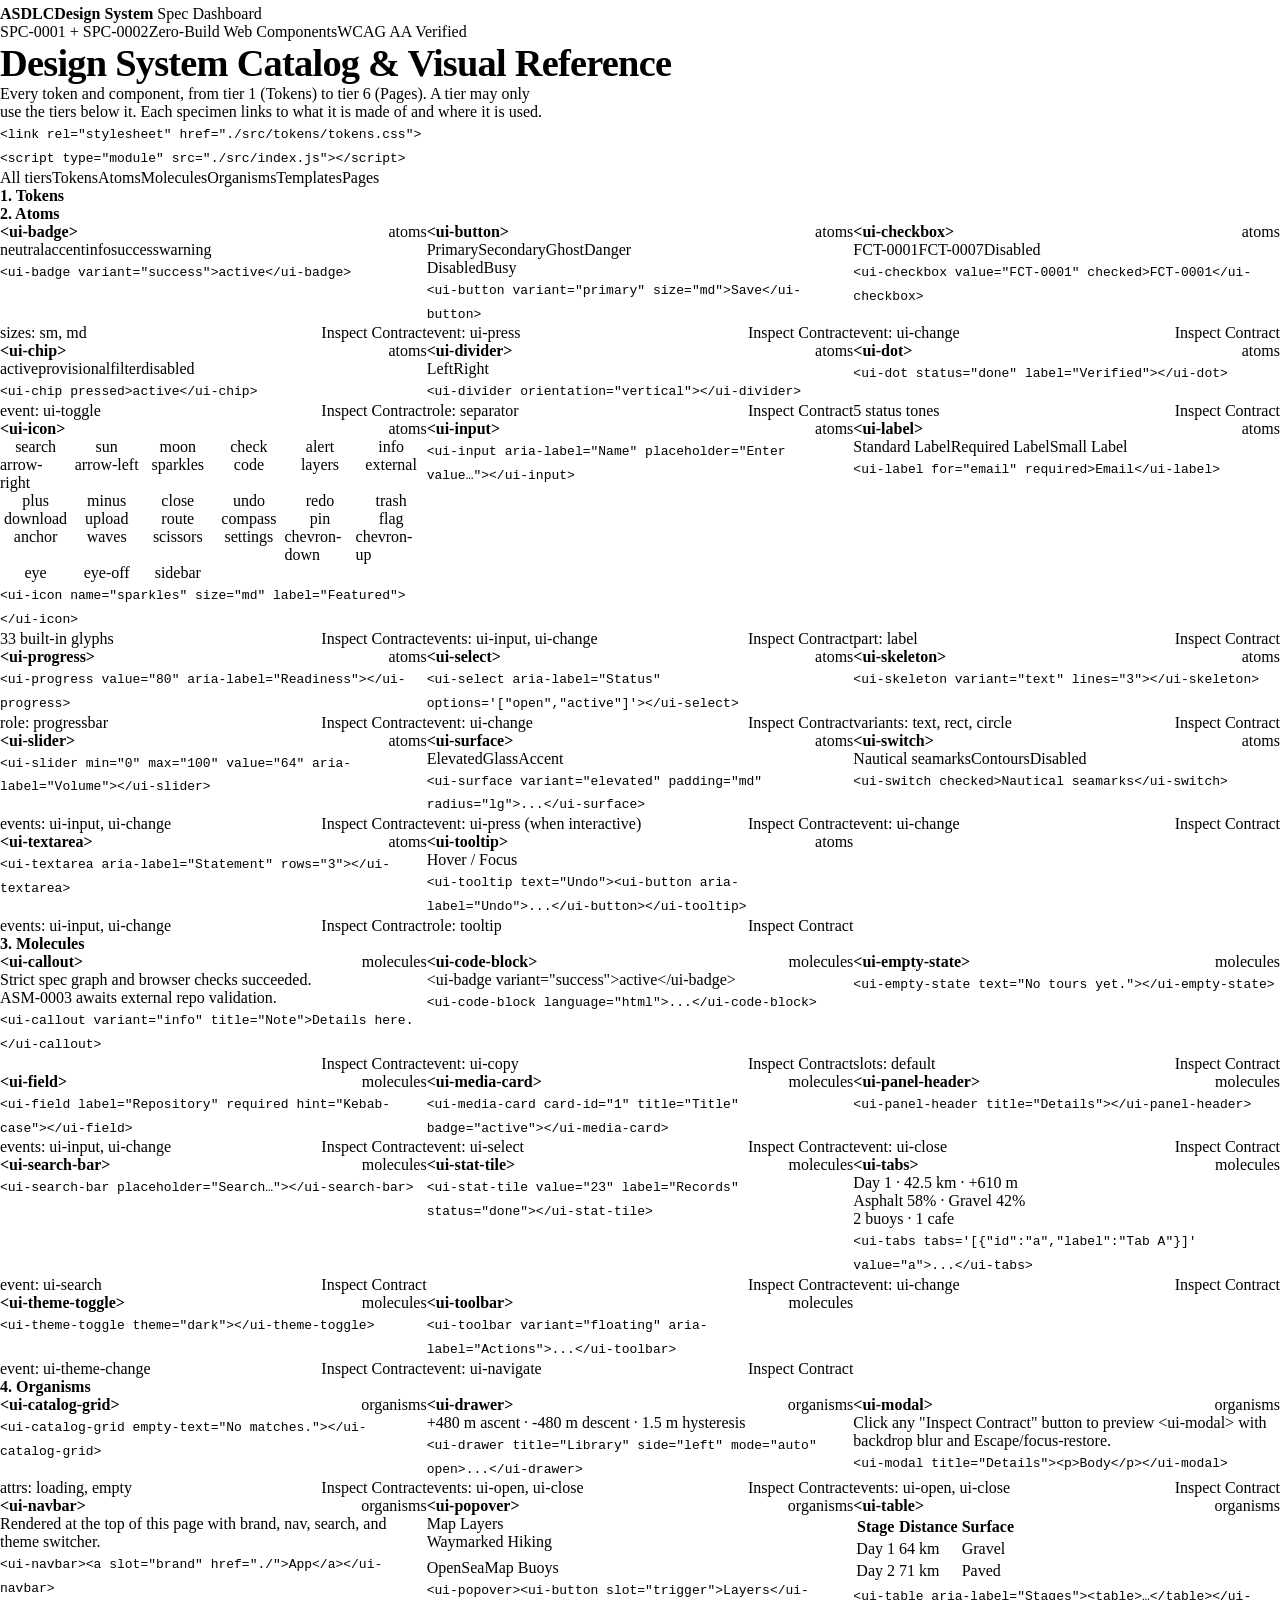
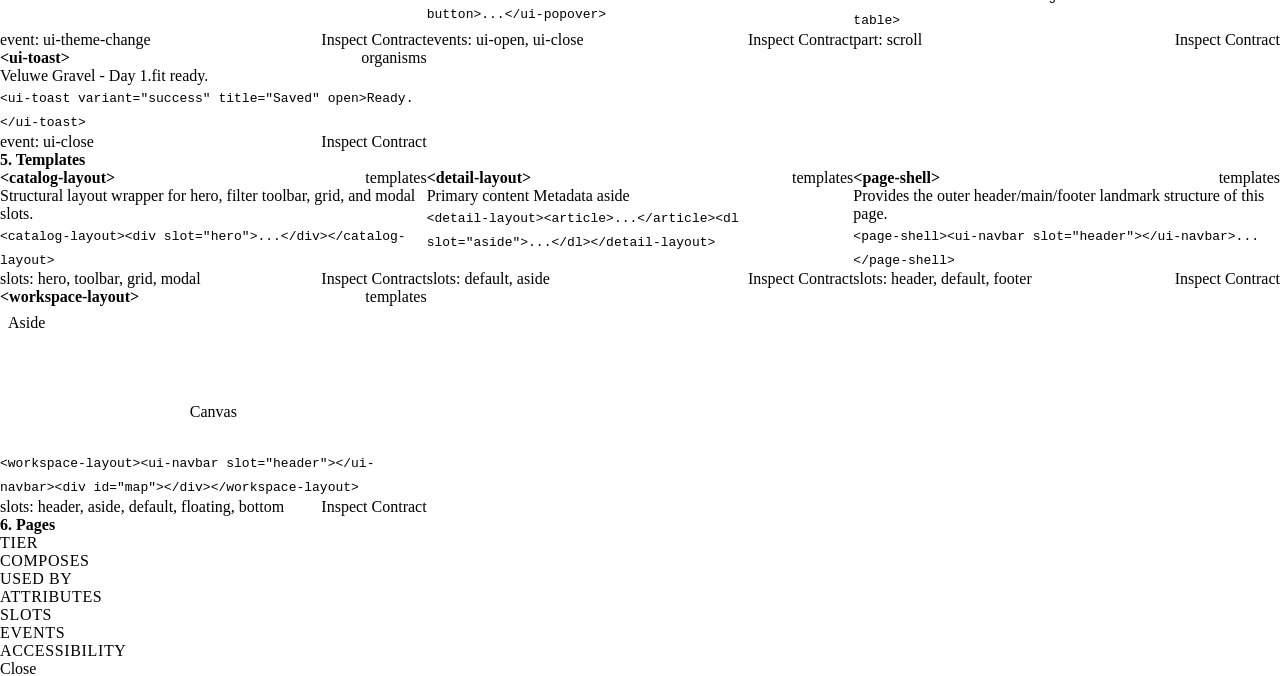
==== commit 0389fd1b: "feat(catalog): build the catalog up along the six tiers Co-Authored-By: Claude Opus 5.5 <noreply@ant" ====
--- a/showcase/index.html
+++ b/showcase/index.html
@@ -40,827 +40,846 @@
       </div>
       <h1>Design System Catalog &amp; Visual Reference</h1>
       <p>
-        Overview, live rendered specimens, and copyable implementation contracts for humans and coding agents. Zero external runtime dependencies.
+        Every token and component, from tier 1 (Tokens) to tier 6 (Pages). A tier may only use the tiers below it. Each specimen links to what it is made of and where it is used.
       </p>
       <pre><code>&lt;link rel="stylesheet" href="./src/tokens/tokens.css"&gt;
 &lt;script type="module" src="./src/index.js"&gt;&lt;/script&gt;</code></pre>
     </section>
 
-    <section aria-labelledby="tokens-heading">
-      <h2 id="tokens-heading" class="section-title">Design Tokens</h2>
-      <div class="swatches">
-        <div class="swatch"><div class="swatch-chip" style="background: var(--color-bg)"></div><span>--color-bg</span><span class="swatch-meta"></span></div>
-        <div class="swatch"><div class="swatch-chip" style="background: var(--color-surface)"></div><span>--color-surface</span><span class="swatch-meta"></span></div>
-        <div class="swatch"><div class="swatch-chip" style="background: var(--color-surface-elevated)"></div><span>--color-surface-elevated</span><span class="swatch-meta"></span></div>
-        <div class="swatch"><div class="swatch-chip" style="background: var(--color-card)"></div><span>--color-card</span><span class="swatch-meta"></span></div>
-        <div class="swatch"><div class="swatch-chip" style="background: var(--color-fg)"></div><span>--color-fg</span><span class="swatch-meta"></span></div>
-        <div class="swatch"><div class="swatch-chip" style="background: var(--color-fg-secondary)"></div><span>--color-fg-secondary</span><span class="swatch-meta"></span></div>
-        <div class="swatch"><div class="swatch-chip" style="background: var(--color-fg-muted)"></div><span>--color-fg-muted</span><span class="swatch-meta"></span></div>
-        <div class="swatch"><div class="swatch-chip" style="background: var(--color-accent)"></div><span>--color-accent</span><span class="swatch-meta"></span></div>
-        <div class="swatch"><div class="swatch-chip" style="background: var(--color-info)"></div><span>--color-info</span><span class="swatch-meta"></span></div>
-        <div class="swatch"><div class="swatch-chip" style="background: var(--color-success)"></div><span>--color-success</span><span class="swatch-meta"></span></div>
-        <div class="swatch"><div class="swatch-chip" style="background: var(--color-warning)"></div><span>--color-warning</span><span class="swatch-meta"></span></div>
-        <div class="swatch"><div class="swatch-chip" style="background: var(--color-danger)"></div><span>--color-danger</span><span class="swatch-meta"></span></div>
+    <catalog-layout id="catalog">
+      <div slot="toolbar" class="row" id="tier-filters" role="group" aria-label="Tier">
+        <ui-button class="tier-btn" data-tier="all" variant="primary" size="sm" aria-pressed="true">All tiers</ui-button>
+        <ui-button class="tier-btn" data-tier="tokens" variant="secondary" size="sm" aria-pressed="false">Tokens</ui-button>
+        <ui-button class="tier-btn" data-tier="atoms" variant="secondary" size="sm" aria-pressed="false">Atoms</ui-button>
+        <ui-button class="tier-btn" data-tier="molecules" variant="secondary" size="sm" aria-pressed="false">Molecules</ui-button>
+        <ui-button class="tier-btn" data-tier="organisms" variant="secondary" size="sm" aria-pressed="false">Organisms</ui-button>
+        <ui-button class="tier-btn" data-tier="templates" variant="secondary" size="sm" aria-pressed="false">Templates</ui-button>
+        <ui-button class="tier-btn" data-tier="pages" variant="secondary" size="sm" aria-pressed="false">Pages</ui-button>
       </div>
-
-      <div class="type-scale">
-        <div class="type-row">
-          <span style="font-family: var(--font-display); font-size: var(--text-2xl); font-weight: 700;">Display Heading (Bricolage Grotesque)</span>
-          <span class="type-token">--font-display · --text-2xl</span>
-        </div>
-        <div class="type-row">
-          <span style="font-family: var(--font-sans); font-size: var(--text-md);">Body Copy (Geist / system-ui)</span>
-          <span class="type-token">--font-sans · --text-md</span>
-        </div>
-        <div class="type-row">
-          <span style="font-family: var(--font-mono); font-size: var(--text-sm);">Monospace Token &amp; Tag Labels (Geist Mono)</span>
-          <span class="type-token">--font-mono · --text-sm</span>
-        </div>
+      <span slot="toolbar" class="muted" id="catalog-count" role="status"></span>
+
+      <div slot="grid" class="tiers" id="specimen-grid">
+        <section class="tier" id="tokens" data-tier="tokens" aria-labelledby="tokens-heading">
+          <header class="tier-head">
+            <h2 id="tokens-heading" class="section-title">1. Tokens</h2>
+            <p class="specimen-desc" data-tier-summary></p>
+            <p class="muted" data-tier-uses></p>
+          </header>
+          <div class="specimen-grid">
+          </div>
+        </section>
+
+        <section class="tier" id="atoms" data-tier="atoms" aria-labelledby="atoms-heading">
+          <header class="tier-head">
+            <h2 id="atoms-heading" class="section-title">2. Atoms</h2>
+            <p class="specimen-desc" data-tier-summary></p>
+            <p class="muted" data-tier-uses></p>
+          </header>
+          <div class="specimen-grid">
+            <article class="specimen" data-tier="atoms" id="ui-badge" data-id="ui-badge">
+              <div class="specimen-head">
+                <h3>&lt;ui-badge&gt;</h3>
+                <ui-badge variant="accent">atoms</ui-badge>
+              </div>
+              <p class="specimen-desc"></p>
+              <div class="preview">
+                <div class="row">
+                  <ui-badge variant="neutral">neutral</ui-badge>
+                  <ui-badge variant="accent">accent</ui-badge>
+                  <ui-badge variant="info">info</ui-badge>
+                  <ui-badge variant="success">success</ui-badge>
+                  <ui-badge variant="warning">warning</ui-badge>
+                </div>
+              </div>
+              <pre><code>&lt;ui-badge variant="success"&gt;active&lt;/ui-badge&gt;</code></pre>
+              <div class="specimen-foot">
+                <span class="muted">sizes: sm, md</span>
+                <ui-button class="inspect-btn" data-component="ui-badge" variant="secondary" size="sm">Inspect Contract</ui-button>
+              </div>
+            </article>
+
+            <article class="specimen" data-tier="atoms" id="ui-button" data-id="ui-button">
+              <div class="specimen-head">
+                <h3>&lt;ui-button&gt;</h3>
+                <ui-badge variant="accent">atoms</ui-badge>
+              </div>
+              <p class="specimen-desc"></p>
+              <div class="preview">
+                <div class="row">
+                  <ui-button variant="primary" size="sm">Primary</ui-button>
+                  <ui-button variant="secondary" size="sm">Secondary</ui-button>
+                  <ui-button variant="ghost" size="sm">Ghost</ui-button>
+                  <ui-button variant="danger" size="sm">Danger</ui-button>
+                </div>
+                <div class="row">
+                  <ui-button id="btn-disabled" size="sm" disabled>Disabled</ui-button>
+                  <ui-button id="btn-busy" size="sm" busy>Busy</ui-button>
+                </div>
+              </div>
+              <pre><code>&lt;ui-button variant="primary" size="md"&gt;Save&lt;/ui-button&gt;</code></pre>
+              <div class="specimen-foot">
+                <span class="muted">event: ui-press</span>
+                <ui-button class="inspect-btn" data-component="ui-button" variant="secondary" size="sm">Inspect Contract</ui-button>
+              </div>
+            </article>
+
+            <article class="specimen" data-tier="atoms" id="ui-checkbox" data-id="ui-checkbox">
+              <div class="specimen-head">
+                <h3>&lt;ui-checkbox&gt;</h3>
+                <ui-badge variant="accent">atoms</ui-badge>
+              </div>
+              <p class="specimen-desc"></p>
+              <div class="preview">
+                <div class="row">
+                  <ui-checkbox value="FCT-0001" checked>FCT-0001</ui-checkbox>
+                  <ui-checkbox value="FCT-0007">FCT-0007</ui-checkbox>
+                  <ui-checkbox value="locked" disabled>Disabled</ui-checkbox>
+                </div>
+              </div>
+              <pre><code>&lt;ui-checkbox value="FCT-0001" checked&gt;FCT-0001&lt;/ui-checkbox&gt;</code></pre>
+              <div class="specimen-foot">
+                <span class="muted">event: ui-change</span>
+                <ui-button class="inspect-btn" data-component="ui-checkbox" variant="secondary" size="sm">Inspect Contract</ui-button>
+              </div>
+            </article>
+
+            <article class="specimen" data-tier="atoms" id="ui-chip" data-id="ui-chip">
+              <div class="specimen-head">
+                <h3>&lt;ui-chip&gt;</h3>
+                <ui-badge variant="accent">atoms</ui-badge>
+              </div>
+              <p class="specimen-desc"></p>
+              <div class="preview">
+                <div class="row">
+                  <ui-chip id="demo-chip" pressed>active</ui-chip>
+                  <ui-chip>provisional</ui-chip>
+                  <ui-chip variant="accent" pressed>filter</ui-chip>
+                  <ui-chip disabled>disabled</ui-chip>
+                </div>
+              </div>
+              <pre><code>&lt;ui-chip pressed&gt;active&lt;/ui-chip&gt;</code></pre>
+              <div class="specimen-foot">
+                <span class="muted">event: ui-toggle</span>
+                <ui-button class="inspect-btn" data-component="ui-chip" variant="secondary" size="sm">Inspect Contract</ui-button>
+              </div>
+            </article>
+
+            <article class="specimen" data-tier="atoms" id="ui-divider" data-id="ui-divider">
+              <div class="specimen-head">
+                <h3>&lt;ui-divider&gt;</h3>
+                <ui-badge variant="accent">atoms</ui-badge>
+              </div>
+              <p class="specimen-desc"></p>
+              <div class="preview">
+                <ui-divider></ui-divider>
+                <div class="row"><span>Left</span><ui-divider orientation="vertical"></ui-divider><span>Right</span></div>
+              </div>
+              <pre><code>&lt;ui-divider orientation="vertical"&gt;&lt;/ui-divider&gt;</code></pre>
+              <div class="specimen-foot">
+                <span class="muted">role: separator</span>
+                <ui-button class="inspect-btn" data-component="ui-divider" variant="secondary" size="sm">Inspect Contract</ui-button>
+              </div>
+            </article>
+
+            <article class="specimen" data-tier="atoms" id="ui-dot" data-id="ui-dot">
+              <div class="specimen-head">
+                <h3>&lt;ui-dot&gt;</h3>
+                <ui-badge variant="accent">atoms</ui-badge>
+              </div>
+              <p class="specimen-desc"></p>
+              <div class="preview">
+                <div class="row">
+                  <ui-dot status="done" label="Done"></ui-dot>
+                  <ui-dot status="wait" label="Waiting"></ui-dot>
+                  <ui-dot status="bad" label="Broken"></ui-dot>
+                  <ui-dot status="info" label="Info"></ui-dot>
+                  <ui-dot status="off" label="Inactive"></ui-dot>
+                </div>
+              </div>
+              <pre><code>&lt;ui-dot status="done" label="Verified"&gt;&lt;/ui-dot&gt;</code></pre>
+              <div class="specimen-foot">
+                <span class="muted">5 status tones</span>
+                <ui-button class="inspect-btn" data-component="ui-dot" variant="secondary" size="sm">Inspect Contract</ui-button>
+              </div>
+            </article>
+
+            <article class="specimen" data-tier="atoms" id="ui-icon" data-id="ui-icon">
+              <div class="specimen-head">
+                <h3>&lt;ui-icon&gt;</h3>
+                <ui-badge variant="accent">atoms</ui-badge>
+              </div>
+              <p class="specimen-desc"></p>
+              <div class="preview">
+                <div class="icon-grid">
+                  <div class="icon-cell"><ui-icon name="search" size="md"></ui-icon>search</div>
+                  <div class="icon-cell"><ui-icon name="sun" size="md"></ui-icon>sun</div>
+                  <div class="icon-cell"><ui-icon name="moon" size="md"></ui-icon>moon</div>
+                  <div class="icon-cell"><ui-icon name="check" size="md"></ui-icon>check</div>
+                  <div class="icon-cell"><ui-icon name="alert" size="md"></ui-icon>alert</div>
+                  <div class="icon-cell"><ui-icon name="info" size="md"></ui-icon>info</div>
+                  <div class="icon-cell"><ui-icon name="arrow-right" size="md"></ui-icon>arrow-right</div>
+                  <div class="icon-cell"><ui-icon name="arrow-left" size="md"></ui-icon>arrow-left</div>
+                  <div class="icon-cell"><ui-icon name="sparkles" size="md"></ui-icon>sparkles</div>
+                  <div class="icon-cell"><ui-icon name="code" size="md"></ui-icon>code</div>
+                  <div class="icon-cell"><ui-icon name="layers" size="md"></ui-icon>layers</div>
+                  <div class="icon-cell"><ui-icon name="external" size="md"></ui-icon>external</div>
+                  <div class="icon-cell"><ui-icon name="plus" size="md"></ui-icon>plus</div>
+                  <div class="icon-cell"><ui-icon name="minus" size="md"></ui-icon>minus</div>
+                  <div class="icon-cell"><ui-icon name="close" size="md"></ui-icon>close</div>
+                  <div class="icon-cell"><ui-icon name="undo" size="md"></ui-icon>undo</div>
+                  <div class="icon-cell"><ui-icon name="redo" size="md"></ui-icon>redo</div>
+                  <div class="icon-cell"><ui-icon name="trash" size="md"></ui-icon>trash</div>
+                  <div class="icon-cell"><ui-icon name="download" size="md"></ui-icon>download</div>
+                  <div class="icon-cell"><ui-icon name="upload" size="md"></ui-icon>upload</div>
+                  <div class="icon-cell"><ui-icon name="route" size="md"></ui-icon>route</div>
+                  <div class="icon-cell"><ui-icon name="compass" size="md"></ui-icon>compass</div>
+                  <div class="icon-cell"><ui-icon name="pin" size="md"></ui-icon>pin</div>
+                  <div class="icon-cell"><ui-icon name="flag" size="md"></ui-icon>flag</div>
+                  <div class="icon-cell"><ui-icon name="anchor" size="md"></ui-icon>anchor</div>
+                  <div class="icon-cell"><ui-icon name="waves" size="md"></ui-icon>waves</div>
+                  <div class="icon-cell"><ui-icon name="scissors" size="md"></ui-icon>scissors</div>
+                  <div class="icon-cell"><ui-icon name="settings" size="md"></ui-icon>settings</div>
+                  <div class="icon-cell"><ui-icon name="chevron-down" size="md"></ui-icon>chevron-down</div>
+                  <div class="icon-cell"><ui-icon name="chevron-up" size="md"></ui-icon>chevron-up</div>
+                  <div class="icon-cell"><ui-icon name="eye" size="md"></ui-icon>eye</div>
+                  <div class="icon-cell"><ui-icon name="eye-off" size="md"></ui-icon>eye-off</div>
+                  <div class="icon-cell"><ui-icon name="sidebar" size="md"></ui-icon>sidebar</div>
+                </div>
+              </div>
+              <pre><code>&lt;ui-icon name="sparkles" size="md" label="Featured"&gt;&lt;/ui-icon&gt;</code></pre>
+              <div class="specimen-foot">
+                <span class="muted">33 built-in glyphs</span>
+                <ui-button class="inspect-btn" data-component="ui-icon" variant="secondary" size="sm">Inspect Contract</ui-button>
+              </div>
+            </article>
+
+            <article class="specimen" data-tier="atoms" id="ui-input" data-id="ui-input">
+              <div class="specimen-head">
+                <h3>&lt;ui-input&gt;</h3>
+                <ui-badge variant="accent">atoms</ui-badge>
+              </div>
+              <p class="specimen-desc"></p>
+              <div class="preview">
+                <ui-input placeholder="Default input" aria-label="Default input"></ui-input>
+                <ui-input value="Invalid value" invalid aria-label="Invalid input"></ui-input>
+                <ui-input value="Disabled input" disabled aria-label="Disabled input"></ui-input>
+              </div>
+              <pre><code>&lt;ui-input aria-label="Name" placeholder="Enter value…"&gt;&lt;/ui-input&gt;</code></pre>
+              <div class="specimen-foot">
+                <span class="muted">events: ui-input, ui-change</span>
+                <ui-button class="inspect-btn" data-component="ui-input" variant="secondary" size="sm">Inspect Contract</ui-button>
+              </div>
+            </article>
+
+            <article class="specimen" data-tier="atoms" id="ui-label" data-id="ui-label">
+              <div class="specimen-head">
+                <h3>&lt;ui-label&gt;</h3>
+                <ui-badge variant="accent">atoms</ui-badge>
+              </div>
+              <p class="specimen-desc"></p>
+              <div class="preview">
+                <div class="row">
+                  <ui-label>Standard Label</ui-label>
+                  <ui-label required>Required Label</ui-label>
+                  <ui-label size="sm">Small Label</ui-label>
+                </div>
+              </div>
+              <pre><code>&lt;ui-label for="email" required&gt;Email&lt;/ui-label&gt;</code></pre>
+              <div class="specimen-foot">
+                <span class="muted">part: label</span>
+                <ui-button class="inspect-btn" data-component="ui-label" variant="secondary" size="sm">Inspect Contract</ui-button>
+              </div>
+            </article>
+
+            <article class="specimen" data-tier="atoms" id="ui-progress" data-id="ui-progress">
+              <div class="specimen-head">
+                <h3>&lt;ui-progress&gt;</h3>
+                <ui-badge variant="accent">atoms</ui-badge>
+              </div>
+              <p class="specimen-desc"></p>
+              <div class="preview">
+                <ui-progress value="80" aria-label="Skeleton readiness"></ui-progress>
+                <ui-progress value="45" variant="warning" aria-label="Warning progress"></ui-progress>
+                <ui-progress value="25" variant="accent" aria-label="Accent progress"></ui-progress>
+              </div>
+              <pre><code>&lt;ui-progress value="80" aria-label="Readiness"&gt;&lt;/ui-progress&gt;</code></pre>
+              <div class="specimen-foot">
+                <span class="muted">role: progressbar</span>
+                <ui-button class="inspect-btn" data-component="ui-progress" variant="secondary" size="sm">Inspect Contract</ui-button>
+              </div>
+            </article>
+
+            <article class="specimen" data-tier="atoms" id="ui-select" data-id="ui-select">
+              <div class="specimen-head">
+                <h3>&lt;ui-select&gt;</h3>
+                <ui-badge variant="accent">atoms</ui-badge>
+              </div>
+              <p class="specimen-desc"></p>
+              <div class="preview">
+                <ui-select aria-label="Record status" options='["open","provisional","active"]' value="active"></ui-select>
+              </div>
+              <pre><code>&lt;ui-select aria-label="Status" options='["open","active"]'&gt;&lt;/ui-select&gt;</code></pre>
+              <div class="specimen-foot">
+                <span class="muted">event: ui-change</span>
+                <ui-button class="inspect-btn" data-component="ui-select" variant="secondary" size="sm">Inspect Contract</ui-button>
+              </div>
+            </article>
+
+            <article class="specimen" data-tier="atoms" id="ui-skeleton" data-id="ui-skeleton">
+              <div class="specimen-head">
+                <h3>&lt;ui-skeleton&gt;</h3>
+                <ui-badge variant="accent">atoms</ui-badge>
+              </div>
+              <p class="specimen-desc"></p>
+              <div class="preview">
+                <div class="row">
+                  <ui-skeleton variant="circle" width="2.25rem" height="2.25rem"></ui-skeleton>
+                  <div style="flex: 1"><ui-skeleton variant="text" lines="2"></ui-skeleton></div>
+                </div>
+                <ui-skeleton variant="rect" height="3rem"></ui-skeleton>
+              </div>
+              <pre><code>&lt;ui-skeleton variant="text" lines="3"&gt;&lt;/ui-skeleton&gt;</code></pre>
+              <div class="specimen-foot">
+                <span class="muted">variants: text, rect, circle</span>
+                <ui-button class="inspect-btn" data-component="ui-skeleton" variant="secondary" size="sm">Inspect Contract</ui-button>
+              </div>
+            </article>
+
+            <article class="specimen" data-tier="atoms" id="ui-slider" data-id="ui-slider">
+              <div class="specimen-head">
+                <h3>&lt;ui-slider&gt;</h3>
+                <ui-badge variant="accent">atoms</ui-badge>
+              </div>
+              <p class="specimen-desc"></p>
+              <div class="preview">
+                <ui-slider min="0" max="100" value="64" aria-label="Seek timeline"></ui-slider>
+                <ui-slider min="0" max="1" step="0.05" value="0.8" variant="neutral" aria-label="Volume"></ui-slider>
+              </div>
+              <pre><code>&lt;ui-slider min="0" max="100" value="64" aria-label="Volume"&gt;&lt;/ui-slider&gt;</code></pre>
+              <div class="specimen-foot">
+                <span class="muted">events: ui-input, ui-change</span>
+                <ui-button class="inspect-btn" data-component="ui-slider" variant="secondary" size="sm">Inspect Contract</ui-button>
+              </div>
+            </article>
+
+            <article class="specimen" data-tier="atoms" id="ui-surface" data-id="ui-surface">
+              <div class="specimen-head">
+                <h3>&lt;ui-surface&gt;</h3>
+                <ui-badge variant="accent">atoms</ui-badge>
+              </div>
+              <p class="specimen-desc"></p>
+              <div class="preview">
+                <div class="row">
+                  <ui-surface variant="elevated" padding="sm" radius="md">Elevated</ui-surface>
+                  <ui-surface variant="glass" padding="sm" radius="md" elevation="md">Glass</ui-surface>
+                  <ui-surface variant="card" padding="sm" radius="md" accent="success">Accent</ui-surface>
+                </div>
+              </div>
+              <pre><code>&lt;ui-surface variant="elevated" padding="md" radius="lg"&gt;...&lt;/ui-surface&gt;</code></pre>
+              <div class="specimen-foot">
+                <span class="muted">event: ui-press (when interactive)</span>
+                <ui-button class="inspect-btn" data-component="ui-surface" variant="secondary" size="sm">Inspect Contract</ui-button>
+              </div>
+            </article>
+
+            <article class="specimen" data-tier="atoms" id="ui-switch" data-id="ui-switch">
+              <div class="specimen-head">
+                <h3>&lt;ui-switch&gt;</h3>
+                <ui-badge variant="accent">atoms</ui-badge>
+              </div>
+              <p class="specimen-desc"></p>
+              <div class="preview">
+                <div class="row">
+                  <ui-switch id="demo-switch" checked>Nautical seamarks</ui-switch>
+                  <ui-switch size="sm">Contours</ui-switch>
+                  <ui-switch disabled>Disabled</ui-switch>
+                </div>
+              </div>
+              <pre><code>&lt;ui-switch checked&gt;Nautical seamarks&lt;/ui-switch&gt;</code></pre>
+              <div class="specimen-foot">
+                <span class="muted">event: ui-change</span>
+                <ui-button class="inspect-btn" data-component="ui-switch" variant="secondary" size="sm">Inspect Contract</ui-button>
+              </div>
+            </article>
+
+            <article class="specimen" data-tier="atoms" id="ui-textarea" data-id="ui-textarea">
+              <div class="specimen-head">
+                <h3>&lt;ui-textarea&gt;</h3>
+                <ui-badge variant="accent">atoms</ui-badge>
+              </div>
+              <p class="specimen-desc"></p>
+              <div class="preview">
+                <ui-textarea rows="2" placeholder="Describe system behaviour…" aria-label="Statement"></ui-textarea>
+              </div>
+              <pre><code>&lt;ui-textarea aria-label="Statement" rows="3"&gt;&lt;/ui-textarea&gt;</code></pre>
+              <div class="specimen-foot">
+                <span class="muted">events: ui-input, ui-change</span>
+                <ui-button class="inspect-btn" data-component="ui-textarea" variant="secondary" size="sm">Inspect Contract</ui-button>
+              </div>
+            </article>
+
+            <article class="specimen" data-tier="atoms" id="ui-tooltip" data-id="ui-tooltip">
+              <div class="specimen-head">
+                <h3>&lt;ui-tooltip&gt;</h3>
+                <ui-badge variant="accent">atoms</ui-badge>
+              </div>
+              <p class="specimen-desc"></p>
+              <div class="preview">
+                <div class="row">
+                  <ui-tooltip id="demo-tooltip" text="Undo last waypoint" placement="top">
+                    <ui-button variant="secondary" size="sm" aria-label="Undo last waypoint"><ui-icon name="undo" size="sm"></ui-icon> Hover / Focus</ui-button>
+                  </ui-tooltip>
+                </div>
+              </div>
+              <pre><code>&lt;ui-tooltip text="Undo"&gt;&lt;ui-button aria-label="Undo"&gt;...&lt;/ui-button&gt;&lt;/ui-tooltip&gt;</code></pre>
+              <div class="specimen-foot">
+                <span class="muted">role: tooltip</span>
+                <ui-button class="inspect-btn" data-component="ui-tooltip" variant="secondary" size="sm">Inspect Contract</ui-button>
+              </div>
+            </article>
+
+          </div>
+        </section>
+
+        <section class="tier" id="molecules" data-tier="molecules" aria-labelledby="molecules-heading">
+          <header class="tier-head">
+            <h2 id="molecules-heading" class="section-title">3. Molecules</h2>
+            <p class="specimen-desc" data-tier-summary></p>
+            <p class="muted" data-tier-uses></p>
+          </header>
+          <div class="specimen-grid">
+            <article class="specimen" data-tier="molecules" id="ui-callout" data-id="ui-callout">
+              <div class="specimen-head">
+                <h3>&lt;ui-callout&gt;</h3>
+                <ui-badge variant="info">molecules</ui-badge>
+              </div>
+              <p class="specimen-desc"></p>
+              <div class="preview">
+                <ui-callout variant="success" title="All Checks Passing">Strict spec graph and browser checks succeeded.</ui-callout>
+                <ui-callout variant="warning" title="Open Assumption">ASM-0003 awaits external repo validation.</ui-callout>
+              </div>
+              <pre><code>&lt;ui-callout variant="info" title="Note"&gt;Details here.&lt;/ui-callout&gt;</code></pre>
+              <div class="specimen-foot">
+                <span></span>
+                <ui-button class="inspect-btn" data-component="ui-callout" variant="secondary" size="sm">Inspect Contract</ui-button>
+              </div>
+            </article>
+
+            <article class="specimen" data-tier="molecules" id="ui-code-block" data-id="ui-code-block">
+              <div class="specimen-head">
+                <h3>&lt;ui-code-block&gt;</h3>
+                <ui-badge variant="info">molecules</ui-badge>
+              </div>
+              <p class="specimen-desc"></p>
+              <div class="preview">
+                <ui-code-block language="html">&lt;ui-badge variant="success"&gt;active&lt;/ui-badge&gt;</ui-code-block>
+              </div>
+              <pre><code>&lt;ui-code-block language="html"&gt;...&lt;/ui-code-block&gt;</code></pre>
+              <div class="specimen-foot">
+                <span class="muted">event: ui-copy</span>
+                <ui-button class="inspect-btn" data-component="ui-code-block" variant="secondary" size="sm">Inspect Contract</ui-button>
+              </div>
+            </article>
+
+            <article class="specimen" data-tier="molecules" id="ui-empty-state" data-id="ui-empty-state">
+              <div class="specimen-head">
+                <h3>&lt;ui-empty-state&gt;</h3>
+                <ui-badge variant="info">molecules</ui-badge>
+              </div>
+              <p class="specimen-desc"></p>
+              <div class="preview">
+                <ui-empty-state text="No tours yet."></ui-empty-state>
+              </div>
+              <pre><code>&lt;ui-empty-state text="No tours yet."&gt;&lt;/ui-empty-state&gt;</code></pre>
+              <div class="specimen-foot">
+                <span class="muted">slots: default</span>
+                <ui-button class="inspect-btn" data-component="ui-empty-state" variant="secondary" size="sm">Inspect Contract</ui-button>
+              </div>
+            </article>
+
+            <article class="specimen" data-tier="molecules" id="ui-field" data-id="ui-field">
+              <div class="specimen-head">
+                <h3>&lt;ui-field&gt;</h3>
+                <ui-badge variant="info">molecules</ui-badge>
+              </div>
+              <p class="specimen-desc"></p>
+              <div class="preview">
+                <ui-field label="Repository" placeholder="asdlc-meta-designsystem" hint="Lowercase kebab-case" required></ui-field>
+                <ui-field label="Slug" value="Invalid Slug" invalid error="Spaces are not allowed."></ui-field>
+              </div>
+              <pre><code>&lt;ui-field label="Repository" required hint="Kebab-case"&gt;&lt;/ui-field&gt;</code></pre>
+              <div class="specimen-foot">
+                <span class="muted">events: ui-input, ui-change</span>
+                <ui-button class="inspect-btn" data-component="ui-field" variant="secondary" size="sm">Inspect Contract</ui-button>
+              </div>
+            </article>
+
+            <article class="specimen" data-tier="molecules" id="ui-media-card" data-id="ui-media-card">
+              <div class="specimen-head">
+                <h3>&lt;ui-media-card&gt;</h3>
+                <ui-badge variant="info">molecules</ui-badge>
+              </div>
+              <p class="specimen-desc"></p>
+              <div class="preview">
+                <ui-media-card card-id="sample" title="Lumen Token Set" subtitle="Dark-first obsidian surfaces and rose accents." badge="active" badge-variant="success" meta="WCAG AA"></ui-media-card>
+              </div>
+              <pre><code>&lt;ui-media-card card-id="1" title="Title" badge="active"&gt;&lt;/ui-media-card&gt;</code></pre>
+              <div class="specimen-foot">
+                <span class="muted">event: ui-select</span>
+                <ui-button class="inspect-btn" data-component="ui-media-card" variant="secondary" size="sm">Inspect Contract</ui-button>
+              </div>
+            </article>
+
+            <article class="specimen" data-tier="molecules" id="ui-panel-header" data-id="ui-panel-header">
+              <div class="specimen-head">
+                <h3>&lt;ui-panel-header&gt;</h3>
+                <ui-badge variant="info">molecules</ui-badge>
+              </div>
+              <p class="specimen-desc"></p>
+              <div class="preview">
+                <ui-surface variant="elevated" padding="none" radius="md">
+                  <ui-panel-header title="Stage Details" close-label="Close details"></ui-panel-header>
+                </ui-surface>
+              </div>
+              <pre><code>&lt;ui-panel-header title="Details"&gt;&lt;/ui-panel-header&gt;</code></pre>
+              <div class="specimen-foot">
+                <span class="muted">event: ui-close</span>
+                <ui-button class="inspect-btn" data-component="ui-panel-header" variant="secondary" size="sm">Inspect Contract</ui-button>
+              </div>
+            </article>
+
+            <article class="specimen" data-tier="molecules" id="ui-search-bar" data-id="ui-search-bar">
+              <div class="specimen-head">
+                <h3>&lt;ui-search-bar&gt;</h3>
+                <ui-badge variant="info">molecules</ui-badge>
+              </div>
+              <p class="specimen-desc"></p>
+              <div class="preview">
+                <ui-search-bar placeholder="Search records…" button-label="Search"></ui-search-bar>
+                <ui-search-bar compact clearable placeholder="Filter records…" aria-label="Filter records" value="REQ"></ui-search-bar>
+              </div>
+              <pre><code>&lt;ui-search-bar placeholder="Search…"&gt;&lt;/ui-search-bar&gt;</code></pre>
+              <div class="specimen-foot">
+                <span class="muted">event: ui-search</span>
+                <ui-button class="inspect-btn" data-component="ui-search-bar" variant="secondary" size="sm">Inspect Contract</ui-button>
+              </div>
+            </article>
+
+            <article class="specimen" data-tier="molecules" id="ui-stat-tile" data-id="ui-stat-tile">
+              <div class="specimen-head">
+                <h3>&lt;ui-stat-tile&gt;</h3>
+                <ui-badge variant="info">molecules</ui-badge>
+              </div>
+              <p class="specimen-desc"></p>
+              <div class="preview">
+                <div class="row">
+                  <ui-stat-tile value="23" label="Records" status="done" variant="success"></ui-stat-tile>
+                  <ui-stat-tile value="1" label="Open QST" status="wait" variant="warning"></ui-stat-tile>
+                </div>
+              </div>
+              <pre><code>&lt;ui-stat-tile value="23" label="Records" status="done"&gt;&lt;/ui-stat-tile&gt;</code></pre>
+              <div class="specimen-foot">
+                <span></span>
+                <ui-button class="inspect-btn" data-component="ui-stat-tile" variant="secondary" size="sm">Inspect Contract</ui-button>
+              </div>
+            </article>
+
+            <article class="specimen" data-tier="molecules" id="ui-tabs" data-id="ui-tabs">
+              <div class="specimen-head">
+                <h3>&lt;ui-tabs&gt;</h3>
+                <ui-badge variant="info">molecules</ui-badge>
+              </div>
+              <p class="specimen-desc"></p>
+              <div class="preview">
+                <ui-tabs id="demo-tabs" tabs='[{"id":"stages","label":"Stages"},{"id":"surfaces","label":"Surfaces"},{"id":"pois","label":"POIs"}]' value="stages" aria-label="Tour views">
+                  <div slot="stages" class="muted">Day 1 · 42.5 km · +610 m</div>
+                  <div slot="surfaces" class="muted">Asphalt 58% · Gravel 42%</div>
+                  <div slot="pois" class="muted">2 buoys · 1 cafe</div>
+                </ui-tabs>
+              </div>
+              <pre><code>&lt;ui-tabs tabs='[{"id":"a","label":"Tab A"}]' value="a"&gt;...&lt;/ui-tabs&gt;</code></pre>
+              <div class="specimen-foot">
+                <span class="muted">event: ui-change</span>
+                <ui-button class="inspect-btn" data-component="ui-tabs" variant="secondary" size="sm">Inspect Contract</ui-button>
+              </div>
+            </article>
+
+            <article class="specimen" data-tier="molecules" id="ui-theme-toggle" data-id="ui-theme-toggle">
+              <div class="specimen-head">
+                <h3>&lt;ui-theme-toggle&gt;</h3>
+                <ui-badge variant="info">molecules</ui-badge>
+              </div>
+              <p class="specimen-desc"></p>
+              <div class="preview">
+                <ui-theme-toggle theme="dark"></ui-theme-toggle>
+              </div>
+              <pre><code>&lt;ui-theme-toggle theme="dark"&gt;&lt;/ui-theme-toggle&gt;</code></pre>
+              <div class="specimen-foot">
+                <span class="muted">event: ui-theme-change</span>
+                <ui-button class="inspect-btn" data-component="ui-theme-toggle" variant="secondary" size="sm">Inspect Contract</ui-button>
+              </div>
+            </article>
+
+            <article class="specimen" data-tier="molecules" id="ui-toolbar" data-id="ui-toolbar">
+              <div class="specimen-head">
+                <h3>&lt;ui-toolbar&gt;</h3>
+                <ui-badge variant="info">molecules</ui-badge>
+              </div>
+              <p class="specimen-desc"></p>
+              <div class="preview">
+                <ui-toolbar id="demo-toolbar" variant="floating" aria-label="Route actions">
+                  <ui-button variant="ghost" size="sm" aria-label="Undo"><ui-icon name="undo" size="sm"></ui-icon></ui-button>
+                  <ui-button variant="ghost" size="sm" aria-label="Redo"><ui-icon name="redo" size="sm"></ui-icon></ui-button>
+                  <span role="separator" aria-orientation="vertical"></span>
+                  <ui-button variant="ghost" size="sm" aria-label="Split stage"><ui-icon name="scissors" size="sm"></ui-icon></ui-button>
+                  <ui-button variant="ghost" size="sm" aria-label="Download FIT"><ui-icon name="download" size="sm"></ui-icon></ui-button>
+                </ui-toolbar>
+              </div>
+              <pre><code>&lt;ui-toolbar variant="floating" aria-label="Actions"&gt;...&lt;/ui-toolbar&gt;</code></pre>
+              <div class="specimen-foot">
+                <span class="muted">event: ui-navigate</span>
+                <ui-button class="inspect-btn" data-component="ui-toolbar" variant="secondary" size="sm">Inspect Contract</ui-button>
+              </div>
+            </article>
+
+          </div>
+        </section>
+
+        <section class="tier" id="organisms" data-tier="organisms" aria-labelledby="organisms-heading">
+          <header class="tier-head">
+            <h2 id="organisms-heading" class="section-title">4. Organisms</h2>
+            <p class="specimen-desc" data-tier-summary></p>
+            <p class="muted" data-tier-uses></p>
+          </header>
+          <div class="specimen-grid">
+            <article class="specimen" data-tier="organisms" id="ui-catalog-grid" data-id="ui-catalog-grid">
+              <div class="specimen-head">
+                <h3>&lt;ui-catalog-grid&gt;</h3>
+                <ui-badge variant="success">organisms</ui-badge>
+              </div>
+              <p class="specimen-desc"></p>
+              <div class="preview">
+                <ui-catalog-grid empty empty-text="Empty state preview (empty attribute)"></ui-catalog-grid>
+              </div>
+              <pre><code>&lt;ui-catalog-grid empty-text="No matches."&gt;&lt;/ui-catalog-grid&gt;</code></pre>
+              <div class="specimen-foot">
+                <span class="muted">attrs: loading, empty</span>
+                <ui-button class="inspect-btn" data-component="ui-catalog-grid" variant="secondary" size="sm">Inspect Contract</ui-button>
+              </div>
+            </article>
+
+            <article class="specimen" data-tier="organisms" id="ui-drawer" data-id="ui-drawer">
+              <div class="specimen-head">
+                <h3>&lt;ui-drawer&gt;</h3>
+                <ui-badge variant="success">organisms</ui-badge>
+              </div>
+              <p class="specimen-desc"></p>
+              <div class="preview">
+                <ui-drawer id="demo-drawer" title="Elevation Profile" side="bottom" mode="docked" open style="--drawer-height: 10rem;">
+                  <span class="muted">+480 m ascent · -480 m descent · 1.5 m hysteresis</span>
+                </ui-drawer>
+              </div>
+              <pre><code>&lt;ui-drawer title="Library" side="left" mode="auto" open&gt;...&lt;/ui-drawer&gt;</code></pre>
+              <div class="specimen-foot">
+                <span class="muted">events: ui-open, ui-close</span>
+                <ui-button class="inspect-btn" data-component="ui-drawer" variant="secondary" size="sm">Inspect Contract</ui-button>
+              </div>
+            </article>
+
+            <article class="specimen" data-tier="organisms" id="ui-modal" data-id="ui-modal">
+              <div class="specimen-head">
+                <h3>&lt;ui-modal&gt;</h3>
+                <ui-badge variant="success">organisms</ui-badge>
+              </div>
+              <p class="specimen-desc"></p>
+              <div class="preview">
+                <span class="muted">Click any "Inspect Contract" button to preview &lt;ui-modal&gt; with backdrop blur and Escape/focus-restore.</span>
+              </div>
+              <pre><code>&lt;ui-modal title="Details"&gt;&lt;p&gt;Body&lt;/p&gt;&lt;/ui-modal&gt;</code></pre>
+              <div class="specimen-foot">
+                <span class="muted">events: ui-open, ui-close</span>
+                <ui-button class="inspect-btn" data-component="ui-modal" variant="secondary" size="sm">Inspect Contract</ui-button>
+              </div>
+            </article>
+
+            <article class="specimen" data-tier="organisms" id="ui-navbar" data-id="ui-navbar">
+              <div class="specimen-head">
+                <h3>&lt;ui-navbar&gt;</h3>
+                <ui-badge variant="success">organisms</ui-badge>
+              </div>
+              <p class="specimen-desc"></p>
+              <div class="preview">
+                <span class="muted">Rendered at the top of this page with brand, nav, search, and theme switcher.</span>
+              </div>
+              <pre><code>&lt;ui-navbar&gt;&lt;a slot="brand" href="./"&gt;App&lt;/a&gt;&lt;/ui-navbar&gt;</code></pre>
+              <div class="specimen-foot">
+                <span class="muted">event: ui-theme-change</span>
+                <ui-button class="inspect-btn" data-component="ui-navbar" variant="secondary" size="sm">Inspect Contract</ui-button>
+              </div>
+            </article>
+
+            <article class="specimen" data-tier="organisms" id="ui-popover" data-id="ui-popover">
+              <div class="specimen-head">
+                <h3>&lt;ui-popover&gt;</h3>
+                <ui-badge variant="success">organisms</ui-badge>
+              </div>
+              <p class="specimen-desc"></p>
+              <div class="preview">
+                <ui-popover id="demo-popover" aria-label="Layer options">
+                  <ui-button id="demo-popover-btn" slot="trigger" variant="secondary" size="sm"><ui-icon name="layers" size="sm"></ui-icon> Map Layers</ui-button>
+                  <div style="display: grid; gap: 0.5rem;">
+                    <ui-switch checked size="sm">Waymarked Hiking</ui-switch>
+                    <ui-switch checked size="sm">OpenSeaMap Buoys</ui-switch>
+                  </div>
+                </ui-popover>
+              </div>
+              <pre><code>&lt;ui-popover&gt;&lt;ui-button slot="trigger"&gt;Layers&lt;/ui-button&gt;...&lt;/ui-popover&gt;</code></pre>
+              <div class="specimen-foot">
+                <span class="muted">events: ui-open, ui-close</span>
+                <ui-button class="inspect-btn" data-component="ui-popover" variant="secondary" size="sm">Inspect Contract</ui-button>
+              </div>
+            </article>
+
+            <article class="specimen" data-tier="organisms" id="ui-table" data-id="ui-table">
+              <div class="specimen-head">
+                <h3>&lt;ui-table&gt;</h3>
+                <ui-badge variant="success">organisms</ui-badge>
+              </div>
+              <p class="specimen-desc"></p>
+              <div class="preview">
+                <ui-table aria-label="Stages"><table>
+                  <thead><tr><th scope="col">Stage</th><th scope="col">Distance</th><th scope="col">Surface</th></tr></thead>
+                  <tbody><tr><td>Day 1</td><td>64 km</td><td>Gravel</td></tr><tr><td>Day 2</td><td>71 km</td><td>Paved</td></tr></tbody>
+                </table></ui-table>
+              </div>
+              <pre><code>&lt;ui-table aria-label="Stages"&gt;&lt;table&gt;…&lt;/table&gt;&lt;/ui-table&gt;</code></pre>
+              <div class="specimen-foot">
+                <span class="muted">part: scroll</span>
+                <ui-button class="inspect-btn" data-component="ui-table" variant="secondary" size="sm">Inspect Contract</ui-button>
+              </div>
+            </article>
+
+            <article class="specimen" data-tier="organisms" id="ui-toast" data-id="ui-toast">
+              <div class="specimen-head">
+                <h3>&lt;ui-toast&gt;</h3>
+                <ui-badge variant="success">organisms</ui-badge>
+              </div>
+              <p class="specimen-desc"></p>
+              <div class="preview">
+                <ui-toast id="demo-toast" variant="success" title="Course exported" open>Veluwe Gravel - Day 1.fit ready.</ui-toast>
+              </div>
+              <pre><code>&lt;ui-toast variant="success" title="Saved" open&gt;Ready.&lt;/ui-toast&gt;</code></pre>
+              <div class="specimen-foot">
+                <span class="muted">event: ui-close</span>
+                <ui-button class="inspect-btn" data-component="ui-toast" variant="secondary" size="sm">Inspect Contract</ui-button>
+              </div>
+            </article>
+
+          </div>
+        </section>
+
+        <section class="tier" id="templates" data-tier="templates" aria-labelledby="templates-heading">
+          <header class="tier-head">
+            <h2 id="templates-heading" class="section-title">5. Templates</h2>
+            <p class="specimen-desc" data-tier-summary></p>
+            <p class="muted" data-tier-uses></p>
+          </header>
+          <div class="specimen-grid">
+            <article class="specimen" data-tier="templates" id="catalog-layout" data-id="catalog-layout">
+              <div class="specimen-head">
+                <h3>&lt;catalog-layout&gt;</h3>
+                <ui-badge variant="warning">templates</ui-badge>
+              </div>
+              <p class="specimen-desc"></p>
+              <div class="preview">
+                <span class="muted">Structural layout wrapper for hero, filter toolbar, grid, and modal slots.</span>
+              </div>
+              <pre><code>&lt;catalog-layout&gt;&lt;div slot="hero"&gt;...&lt;/div&gt;&lt;/catalog-layout&gt;</code></pre>
+              <div class="specimen-foot">
+                <span class="muted">slots: hero, toolbar, grid, modal</span>
+                <ui-button class="inspect-btn" data-component="catalog-layout" variant="secondary" size="sm">Inspect Contract</ui-button>
+              </div>
+            </article>
+
+            <article class="specimen" data-tier="templates" id="detail-layout" data-id="detail-layout">
+              <div class="specimen-head">
+                <h3>&lt;detail-layout&gt;</h3>
+                <ui-badge variant="warning">templates</ui-badge>
+              </div>
+              <p class="specimen-desc"></p>
+              <div class="preview">
+                <detail-layout>
+                  <span class="muted">Primary content</span>
+                  <span slot="aside" class="muted">Metadata aside</span>
+                </detail-layout>
+              </div>
+              <pre><code>&lt;detail-layout&gt;&lt;article&gt;...&lt;/article&gt;&lt;dl slot="aside"&gt;...&lt;/dl&gt;&lt;/detail-layout&gt;</code></pre>
+              <div class="specimen-foot">
+                <span class="muted">slots: default, aside</span>
+                <ui-button class="inspect-btn" data-component="detail-layout" variant="secondary" size="sm">Inspect Contract</ui-button>
+              </div>
+            </article>
+
+            <article class="specimen" data-tier="templates" id="page-shell" data-id="page-shell">
+              <div class="specimen-head">
+                <h3>&lt;page-shell&gt;</h3>
+                <ui-badge variant="warning">templates</ui-badge>
+              </div>
+              <p class="specimen-desc"></p>
+              <div class="preview">
+                <span class="muted">Provides the outer header/main/footer landmark structure of this page.</span>
+              </div>
+              <pre><code>&lt;page-shell&gt;&lt;ui-navbar slot="header"&gt;&lt;/ui-navbar&gt;...&lt;/page-shell&gt;</code></pre>
+              <div class="specimen-foot">
+                <span class="muted">slots: header, default, footer</span>
+                <ui-button class="inspect-btn" data-component="page-shell" variant="secondary" size="sm">Inspect Contract</ui-button>
+              </div>
+            </article>
+
+            <article class="specimen" data-tier="templates" id="workspace-layout" data-id="workspace-layout">
+              <div class="specimen-head">
+                <h3>&lt;workspace-layout&gt;</h3>
+                <ui-badge variant="warning">templates</ui-badge>
+              </div>
+              <p class="specimen-desc"></p>
+              <div class="preview">
+                <div style="height: 9rem; border: 1px solid var(--color-border); border-radius: var(--radius-md); overflow: hidden;">
+                  <workspace-layout style="height: 100%;">
+                    <div slot="aside" style="padding: 0.5rem; border-right: 1px solid var(--color-border);" class="muted">Aside</div>
+                    <div style="display: grid; place-items: center; height: 100%;" class="muted">Canvas</div>
+                    <div slot="bottom" style="padding: 0.35rem 0.5rem; border-top: 1px solid var(--color-border);" class="muted">Bottom tray</div>
+                  </workspace-layout>
+                </div>
+              </div>
+              <pre><code>&lt;workspace-layout&gt;&lt;ui-navbar slot="header"&gt;&lt;/ui-navbar&gt;&lt;div id="map"&gt;&lt;/div&gt;&lt;/workspace-layout&gt;</code></pre>
+              <div class="specimen-foot">
+                <span class="muted">slots: header, aside, default, floating, bottom</span>
+                <ui-button class="inspect-btn" data-component="workspace-layout" variant="secondary" size="sm">Inspect Contract</ui-button>
+              </div>
+            </article>
+
+          </div>
+        </section>
+
+        <section class="tier" id="pages" data-tier="pages" aria-labelledby="pages-heading">
+          <header class="tier-head">
+            <h2 id="pages-heading" class="section-title">6. Pages</h2>
+            <p class="specimen-desc" data-tier-summary></p>
+            <p class="muted" data-tier-uses></p>
+          </header>
+          <div class="specimen-grid">
+          </div>
+        </section>
+
+        <ui-empty-state id="catalog-empty" text="Nothing in the catalog matches." hidden></ui-empty-state>
       </div>
-    </section>
-
-    <section aria-labelledby="catalog-heading">
-      <h2 id="catalog-heading" class="section-title">Component Catalog</h2>
-      <catalog-layout>
-        <div slot="toolbar" class="row" style="width: 100%; justify-content: space-between;">
-          <div class="row" id="tier-filters">
-            <ui-button class="tier-btn" data-tier="all" variant="primary" size="sm">All Tiers</ui-button>
-            <ui-button class="tier-btn" data-tier="atoms" variant="secondary" size="sm">Atoms</ui-button>
-            <ui-button class="tier-btn" data-tier="molecules" variant="secondary" size="sm">Molecules</ui-button>
-            <ui-button class="tier-btn" data-tier="organisms" variant="secondary" size="sm">Organisms</ui-button>
-            <ui-button class="tier-btn" data-tier="templates" variant="secondary" size="sm">Templates</ui-button>
-          </div>
-          <span class="muted" id="catalog-count"></span>
-        </div>
-
-        <div slot="grid" class="specimen-grid" id="specimen-grid">
-        <!-- ATOMS -->
-        <article class="specimen" data-tier="atoms" data-id="ui-button">
-          <div class="specimen-head">
-            <h3>&lt;ui-button&gt;</h3>
-            <ui-badge variant="accent">atoms</ui-badge>
-          </div>
-          <p class="specimen-desc">Interactive button with variant, size, disabled, and busy states.</p>
-          <div class="preview">
-            <div class="row">
-              <ui-button variant="primary" size="sm">Primary</ui-button>
-              <ui-button variant="secondary" size="sm">Secondary</ui-button>
-              <ui-button variant="ghost" size="sm">Ghost</ui-button>
-              <ui-button variant="danger" size="sm">Danger</ui-button>
-            </div>
-            <div class="row">
-              <ui-button id="btn-disabled" size="sm" disabled>Disabled</ui-button>
-              <ui-button id="btn-busy" size="sm" busy>Busy</ui-button>
-            </div>
-          </div>
-          <pre><code>&lt;ui-button variant="primary" size="md"&gt;Save&lt;/ui-button&gt;</code></pre>
-          <div class="specimen-foot">
-            <span class="muted">event: ui-press</span>
-            <ui-button class="inspect-btn" data-component="ui-button" variant="secondary" size="sm">Inspect Contract</ui-button>
-          </div>
-        </article>
-
-        <article class="specimen" data-tier="atoms" data-id="ui-input">
-          <div class="specimen-head">
-            <h3>&lt;ui-input&gt;</h3>
-            <ui-badge variant="accent">atoms</ui-badge>
-          </div>
-          <p class="specimen-desc">Encapsulated text input with reactive value and invalid/disabled states.</p>
-          <div class="preview">
-            <ui-input placeholder="Default input" aria-label="Default input"></ui-input>
-            <ui-input value="Invalid value" invalid aria-label="Invalid input"></ui-input>
-            <ui-input value="Disabled input" disabled aria-label="Disabled input"></ui-input>
-          </div>
-          <pre><code>&lt;ui-input aria-label="Name" placeholder="Enter value…"&gt;&lt;/ui-input&gt;</code></pre>
-          <div class="specimen-foot">
-            <span class="muted">events: ui-input, ui-change</span>
-            <ui-button class="inspect-btn" data-component="ui-input" variant="secondary" size="sm">Inspect Contract</ui-button>
-          </div>
-        </article>
-
-        <article class="specimen" data-tier="atoms" data-id="ui-label">
-          <div class="specimen-head">
-            <h3>&lt;ui-label&gt;</h3>
-            <ui-badge variant="accent">atoms</ui-badge>
-          </div>
-          <p class="specimen-desc">Optical cap-height aligned form label with optional required indicator.</p>
-          <div class="preview">
-            <div class="row">
-              <ui-label>Standard Label</ui-label>
-              <ui-label required>Required Label</ui-label>
-              <ui-label size="sm">Small Label</ui-label>
-            </div>
-          </div>
-          <pre><code>&lt;ui-label for="email" required&gt;Email&lt;/ui-label&gt;</code></pre>
-          <div class="specimen-foot">
-            <span class="muted">part: label</span>
-            <ui-button class="inspect-btn" data-component="ui-label" variant="secondary" size="sm">Inspect Contract</ui-button>
-          </div>
-        </article>
-
-        <article class="specimen" data-tier="atoms" data-id="ui-badge">
-          <div class="specimen-head">
-            <h3>&lt;ui-badge&gt;</h3>
-            <ui-badge variant="accent">atoms</ui-badge>
-          </div>
-          <p class="specimen-desc">Status and metadata pill badge with five semantic variants.</p>
-          <div class="preview">
-            <div class="row">
-              <ui-badge variant="neutral">neutral</ui-badge>
-              <ui-badge variant="accent">accent</ui-badge>
-              <ui-badge variant="info">info</ui-badge>
-              <ui-badge variant="success">success</ui-badge>
-              <ui-badge variant="warning">warning</ui-badge>
-            </div>
-          </div>
-          <pre><code>&lt;ui-badge variant="success"&gt;active&lt;/ui-badge&gt;</code></pre>
-          <div class="specimen-foot">
-            <span class="muted">sizes: sm, md</span>
-            <ui-button class="inspect-btn" data-component="ui-badge" variant="secondary" size="sm">Inspect Contract</ui-button>
-          </div>
-        </article>
-
-        <article class="specimen" data-tier="atoms" data-id="ui-icon">
-          <div class="specimen-head">
-            <h3>&lt;ui-icon&gt;</h3>
-            <ui-badge variant="accent">atoms</ui-badge>
-          </div>
-          <p class="specimen-desc">33 built-in vector icons with decorative or labelled ARIA semantics.</p>
-          <div class="preview">
-            <div class="icon-grid">
-              <div class="icon-cell"><ui-icon name="search" size="md"></ui-icon>search</div>
-              <div class="icon-cell"><ui-icon name="sun" size="md"></ui-icon>sun</div>
-              <div class="icon-cell"><ui-icon name="moon" size="md"></ui-icon>moon</div>
-              <div class="icon-cell"><ui-icon name="check" size="md"></ui-icon>check</div>
-              <div class="icon-cell"><ui-icon name="alert" size="md"></ui-icon>alert</div>
-              <div class="icon-cell"><ui-icon name="info" size="md"></ui-icon>info</div>
-              <div class="icon-cell"><ui-icon name="arrow-right" size="md"></ui-icon>arrow-right</div>
-              <div class="icon-cell"><ui-icon name="arrow-left" size="md"></ui-icon>arrow-left</div>
-              <div class="icon-cell"><ui-icon name="sparkles" size="md"></ui-icon>sparkles</div>
-              <div class="icon-cell"><ui-icon name="code" size="md"></ui-icon>code</div>
-              <div class="icon-cell"><ui-icon name="layers" size="md"></ui-icon>layers</div>
-              <div class="icon-cell"><ui-icon name="external" size="md"></ui-icon>external</div>
-              <div class="icon-cell"><ui-icon name="plus" size="md"></ui-icon>plus</div>
-              <div class="icon-cell"><ui-icon name="minus" size="md"></ui-icon>minus</div>
-              <div class="icon-cell"><ui-icon name="close" size="md"></ui-icon>close</div>
-              <div class="icon-cell"><ui-icon name="undo" size="md"></ui-icon>undo</div>
-              <div class="icon-cell"><ui-icon name="redo" size="md"></ui-icon>redo</div>
-              <div class="icon-cell"><ui-icon name="trash" size="md"></ui-icon>trash</div>
-              <div class="icon-cell"><ui-icon name="download" size="md"></ui-icon>download</div>
-              <div class="icon-cell"><ui-icon name="upload" size="md"></ui-icon>upload</div>
-              <div class="icon-cell"><ui-icon name="route" size="md"></ui-icon>route</div>
-              <div class="icon-cell"><ui-icon name="compass" size="md"></ui-icon>compass</div>
-              <div class="icon-cell"><ui-icon name="pin" size="md"></ui-icon>pin</div>
-              <div class="icon-cell"><ui-icon name="flag" size="md"></ui-icon>flag</div>
-              <div class="icon-cell"><ui-icon name="anchor" size="md"></ui-icon>anchor</div>
-              <div class="icon-cell"><ui-icon name="waves" size="md"></ui-icon>waves</div>
-              <div class="icon-cell"><ui-icon name="scissors" size="md"></ui-icon>scissors</div>
-              <div class="icon-cell"><ui-icon name="settings" size="md"></ui-icon>settings</div>
-              <div class="icon-cell"><ui-icon name="chevron-down" size="md"></ui-icon>chevron-down</div>
-              <div class="icon-cell"><ui-icon name="chevron-up" size="md"></ui-icon>chevron-up</div>
-              <div class="icon-cell"><ui-icon name="eye" size="md"></ui-icon>eye</div>
-              <div class="icon-cell"><ui-icon name="eye-off" size="md"></ui-icon>eye-off</div>
-              <div class="icon-cell"><ui-icon name="sidebar" size="md"></ui-icon>sidebar</div>
-            </div>
-          </div>
-          <pre><code>&lt;ui-icon name="sparkles" size="md" label="Featured"&gt;&lt;/ui-icon&gt;</code></pre>
-          <div class="specimen-foot">
-            <span class="muted">33 built-in glyphs</span>
-            <ui-button class="inspect-btn" data-component="ui-icon" variant="secondary" size="sm">Inspect Contract</ui-button>
-          </div>
-        </article>
-
-        <article class="specimen" data-tier="atoms" data-id="ui-skeleton">
-          <div class="specimen-head">
-            <h3>&lt;ui-skeleton&gt;</h3>
-            <ui-badge variant="accent">atoms</ui-badge>
-          </div>
-          <p class="specimen-desc">Shimmer loading placeholder with reduced-motion static fallback.</p>
-          <div class="preview">
-            <div class="row">
-              <ui-skeleton variant="circle" width="2.25rem" height="2.25rem"></ui-skeleton>
-              <div style="flex: 1"><ui-skeleton variant="text" lines="2"></ui-skeleton></div>
-            </div>
-            <ui-skeleton variant="rect" height="3rem"></ui-skeleton>
-          </div>
-          <pre><code>&lt;ui-skeleton variant="text" lines="3"&gt;&lt;/ui-skeleton&gt;</code></pre>
-          <div class="specimen-foot">
-            <span class="muted">variants: text, rect, circle</span>
-            <ui-button class="inspect-btn" data-component="ui-skeleton" variant="secondary" size="sm">Inspect Contract</ui-button>
-          </div>
-        </article>
-
-        <article class="specimen" data-tier="atoms" data-id="ui-chip">
-          <div class="specimen-head">
-            <h3>&lt;ui-chip&gt;</h3>
-            <ui-badge variant="accent">atoms</ui-badge>
-          </div>
-          <p class="specimen-desc">Toggleable filter pill with pressed state and ui-toggle event.</p>
-          <div class="preview">
-            <div class="row">
-              <ui-chip id="demo-chip" pressed>active</ui-chip>
-              <ui-chip>provisional</ui-chip>
-              <ui-chip variant="accent" pressed>filter</ui-chip>
-              <ui-chip disabled>disabled</ui-chip>
-            </div>
-          </div>
-          <pre><code>&lt;ui-chip pressed&gt;active&lt;/ui-chip&gt;</code></pre>
-          <div class="specimen-foot">
-            <span class="muted">event: ui-toggle</span>
-            <ui-button class="inspect-btn" data-component="ui-chip" variant="secondary" size="sm">Inspect Contract</ui-button>
-          </div>
-        </article>
-
-        <article class="specimen" data-tier="atoms" data-id="ui-progress">
-          <div class="specimen-head">
-            <h3>&lt;ui-progress&gt;</h3>
-            <ui-badge variant="accent">atoms</ui-badge>
-          </div>
-          <p class="specimen-desc">Progress/readiness bar with semantic color variants.</p>
-          <div class="preview">
-            <ui-progress value="80" aria-label="Skeleton readiness"></ui-progress>
-            <ui-progress value="45" variant="warning" aria-label="Warning progress"></ui-progress>
-            <ui-progress value="25" variant="accent" aria-label="Accent progress"></ui-progress>
-          </div>
-          <pre><code>&lt;ui-progress value="80" aria-label="Readiness"&gt;&lt;/ui-progress&gt;</code></pre>
-          <div class="specimen-foot">
-            <span class="muted">role: progressbar</span>
-            <ui-button class="inspect-btn" data-component="ui-progress" variant="secondary" size="sm">Inspect Contract</ui-button>
-          </div>
-        </article>
-
-        <article class="specimen" data-tier="atoms" data-id="ui-textarea">
-          <div class="specimen-head">
-            <h3>&lt;ui-textarea&gt;</h3>
-            <ui-badge variant="accent">atoms</ui-badge>
-          </div>
-          <p class="specimen-desc">Multi-line text input encapsulating native &lt;textarea&gt;.</p>
-          <div class="preview">
-            <ui-textarea rows="2" placeholder="Describe system behaviour…" aria-label="Statement"></ui-textarea>
-          </div>
-          <pre><code>&lt;ui-textarea aria-label="Statement" rows="3"&gt;&lt;/ui-textarea&gt;</code></pre>
-          <div class="specimen-foot">
-            <span class="muted">events: ui-input, ui-change</span>
-            <ui-button class="inspect-btn" data-component="ui-textarea" variant="secondary" size="sm">Inspect Contract</ui-button>
-          </div>
-        </article>
-
-        <article class="specimen" data-tier="atoms" data-id="ui-select">
-          <div class="specimen-head">
-            <h3>&lt;ui-select&gt;</h3>
-            <ui-badge variant="accent">atoms</ui-badge>
-          </div>
-          <p class="specimen-desc">Native &lt;select&gt; driven by JSON options attribute/property.</p>
-          <div class="preview">
-            <ui-select aria-label="Record status" options='["open","provisional","active"]' value="active"></ui-select>
-          </div>
-          <pre><code>&lt;ui-select aria-label="Status" options='["open","active"]'&gt;&lt;/ui-select&gt;</code></pre>
-          <div class="specimen-foot">
-            <span class="muted">event: ui-change</span>
-            <ui-button class="inspect-btn" data-component="ui-select" variant="secondary" size="sm">Inspect Contract</ui-button>
-          </div>
-        </article>
-
-        <article class="specimen" data-tier="atoms" data-id="ui-dot">
-          <div class="specimen-head">
-            <h3>&lt;ui-dot&gt;</h3>
-            <ui-badge variant="accent">atoms</ui-badge>
-          </div>
-          <p class="specimen-desc">Semantic status dot (done, wait, bad, info, off).</p>
-          <div class="preview">
-            <div class="row">
-              <ui-dot status="done" label="Done"></ui-dot>
-              <ui-dot status="wait" label="Waiting"></ui-dot>
-              <ui-dot status="bad" label="Broken"></ui-dot>
-              <ui-dot status="info" label="Info"></ui-dot>
-              <ui-dot status="off" label="Inactive"></ui-dot>
-            </div>
-          </div>
-          <pre><code>&lt;ui-dot status="done" label="Verified"&gt;&lt;/ui-dot&gt;</code></pre>
-          <div class="specimen-foot">
-            <span class="muted">5 status tones</span>
-            <ui-button class="inspect-btn" data-component="ui-dot" variant="secondary" size="sm">Inspect Contract</ui-button>
-          </div>
-        </article>
-
-        <article class="specimen" data-tier="atoms" data-id="ui-checkbox">
-          <div class="specimen-head">
-            <h3>&lt;ui-checkbox&gt;</h3>
-            <ui-badge variant="accent">atoms</ui-badge>
-          </div>
-          <p class="specimen-desc">Checkbox encapsulating native &lt;input type="checkbox"&gt; for multi-select lists.</p>
-          <div class="preview">
-            <div class="row">
-              <ui-checkbox value="FCT-0001" checked>FCT-0001</ui-checkbox>
-              <ui-checkbox value="FCT-0007">FCT-0007</ui-checkbox>
-              <ui-checkbox value="locked" disabled>Disabled</ui-checkbox>
-            </div>
-          </div>
-          <pre><code>&lt;ui-checkbox value="FCT-0001" checked&gt;FCT-0001&lt;/ui-checkbox&gt;</code></pre>
-          <div class="specimen-foot">
-            <span class="muted">event: ui-change</span>
-            <ui-button class="inspect-btn" data-component="ui-checkbox" variant="secondary" size="sm">Inspect Contract</ui-button>
-          </div>
-        </article>
-
-        <article class="specimen" data-tier="atoms" data-id="ui-slider">
-          <div class="specimen-head">
-            <h3>&lt;ui-slider&gt;</h3>
-            <ui-badge variant="accent">atoms</ui-badge>
-          </div>
-          <p class="specimen-desc">Range slider encapsulating native &lt;input type="range"&gt; for timeline scrubbers and volume.</p>
-          <div class="preview">
-            <ui-slider min="0" max="100" value="64" aria-label="Seek timeline"></ui-slider>
-            <ui-slider min="0" max="1" step="0.05" value="0.8" variant="neutral" aria-label="Volume"></ui-slider>
-          </div>
-          <pre><code>&lt;ui-slider min="0" max="100" value="64" aria-label="Volume"&gt;&lt;/ui-slider&gt;</code></pre>
-          <div class="specimen-foot">
-            <span class="muted">events: ui-input, ui-change</span>
-            <ui-button class="inspect-btn" data-component="ui-slider" variant="secondary" size="sm">Inspect Contract</ui-button>
-          </div>
-        </article>
-
-
-        <article class="specimen" data-tier="atoms" data-id="ui-switch">
-          <div class="specimen-head">
-            <h3>&lt;ui-switch&gt;</h3>
-            <ui-badge variant="accent">atoms</ui-badge>
-          </div>
-          <p class="specimen-desc">Accessible role="switch" toggle control for live map and view overlays.</p>
-          <div class="preview">
-            <div class="row">
-              <ui-switch id="demo-switch" checked>Nautical seamarks</ui-switch>
-              <ui-switch size="sm">Contours</ui-switch>
-              <ui-switch disabled>Disabled</ui-switch>
-            </div>
-          </div>
-          <pre><code>&lt;ui-switch checked&gt;Nautical seamarks&lt;/ui-switch&gt;</code></pre>
-          <div class="specimen-foot">
-            <span class="muted">event: ui-change</span>
-            <ui-button class="inspect-btn" data-component="ui-switch" variant="secondary" size="sm">Inspect Contract</ui-button>
-          </div>
-        </article>
-
-        <article class="specimen" data-tier="atoms" data-id="ui-tooltip">
-          <div class="specimen-head">
-            <h3>&lt;ui-tooltip&gt;</h3>
-            <ui-badge variant="accent">atoms</ui-badge>
-          </div>
-          <p class="specimen-desc">WCAG 1.4.13 tooltip bubble (Escape-dismissible, hoverable, focus-aware).</p>
-          <div class="preview">
-            <div class="row">
-              <ui-tooltip id="demo-tooltip" text="Undo last waypoint" placement="top">
-                <ui-button variant="secondary" size="sm" aria-label="Undo last waypoint"><ui-icon name="undo" size="sm"></ui-icon> Hover / Focus</ui-button>
-              </ui-tooltip>
-            </div>
-          </div>
-          <pre><code>&lt;ui-tooltip text="Undo"&gt;&lt;ui-button aria-label="Undo"&gt;...&lt;/ui-button&gt;&lt;/ui-tooltip&gt;</code></pre>
-          <div class="specimen-foot">
-            <span class="muted">role: tooltip</span>
-            <ui-button class="inspect-btn" data-component="ui-tooltip" variant="secondary" size="sm">Inspect Contract</ui-button>
-          </div>
-        </article>
-
-
-        <article class="specimen" data-tier="atoms" data-id="ui-surface">
-          <div class="specimen-head">
-            <h3>&lt;ui-surface&gt;</h3>
-            <ui-badge variant="accent">atoms</ui-badge>
-          </div>
-          <p class="specimen-desc">Foundational container Atom unifying surface backgrounds, borders, radii, padding, shadows, and interactive cards.</p>
-          <div class="preview">
-            <div class="row">
-              <ui-surface variant="elevated" padding="sm" radius="md">Elevated</ui-surface>
-              <ui-surface variant="glass" padding="sm" radius="md" elevation="md">Glass</ui-surface>
-              <ui-surface variant="card" padding="sm" radius="md" accent="success">Accent</ui-surface>
-            </div>
-          </div>
-          <pre><code>&lt;ui-surface variant="elevated" padding="md" radius="lg"&gt;...&lt;/ui-surface&gt;</code></pre>
-          <div class="specimen-foot">
-            <span class="muted">event: ui-press (when interactive)</span>
-            <ui-button class="inspect-btn" data-component="ui-surface" variant="secondary" size="sm">Inspect Contract</ui-button>
-          </div>
-        </article>
-
-        <article class="specimen" data-tier="atoms" data-id="ui-divider">
-          <div class="specimen-head">
-            <h3>&lt;ui-divider&gt;</h3>
-            <ui-badge variant="accent">atoms</ui-badge>
-          </div>
-          <p class="specimen-desc">Hairline role="separator" Atom supporting horizontal and vertical layouts.</p>
-          <div class="preview">
-            <ui-divider></ui-divider>
-            <div class="row"><span>Left</span><ui-divider orientation="vertical"></ui-divider><span>Right</span></div>
-          </div>
-          <pre><code>&lt;ui-divider orientation="vertical"&gt;&lt;/ui-divider&gt;</code></pre>
-          <div class="specimen-foot">
-            <span class="muted">role: separator</span>
-            <ui-button class="inspect-btn" data-component="ui-divider" variant="secondary" size="sm">Inspect Contract</ui-button>
-          </div>
-        </article>
-
-        <!-- MOLECULES -->
-        <article class="specimen" data-tier="molecules" data-id="ui-empty-state">
-          <div class="specimen-head">
-            <h3>&lt;ui-empty-state&gt;</h3>
-            <ui-badge variant="accent">molecules</ui-badge>
-          </div>
-          <p class="specimen-desc">Message for a region without items, with an optional action.</p>
-          <div class="preview">
-            <ui-empty-state text="No tours yet."></ui-empty-state>
-          </div>
-          <pre><code>&lt;ui-empty-state text="No tours yet."&gt;&lt;/ui-empty-state&gt;</code></pre>
-          <div class="specimen-foot">
-            <span class="muted">slots: default</span>
-            <ui-button class="inspect-btn" data-component="ui-empty-state" variant="secondary" size="sm">Inspect Contract</ui-button>
-          </div>
-        </article>
-
-        <article class="specimen" data-tier="molecules" data-id="ui-theme-toggle">
-          <div class="specimen-head">
-            <h3>&lt;ui-theme-toggle&gt;</h3>
-            <ui-badge variant="accent">molecules</ui-badge>
-          </div>
-          <p class="specimen-desc">Button that switches between dark and light and reports the choice.</p>
-          <div class="preview">
-            <ui-theme-toggle theme="dark"></ui-theme-toggle>
-          </div>
-          <pre><code>&lt;ui-theme-toggle theme="dark"&gt;&lt;/ui-theme-toggle&gt;</code></pre>
-          <div class="specimen-foot">
-            <span class="muted">event: ui-theme-change</span>
-            <ui-button class="inspect-btn" data-component="ui-theme-toggle" variant="secondary" size="sm">Inspect Contract</ui-button>
-          </div>
-        </article>
-
-        <article class="specimen" data-tier="molecules" data-id="ui-field">
-          <div class="specimen-head">
-            <h3>&lt;ui-field&gt;</h3>
-            <ui-badge variant="info">molecules</ui-badge>
-          </div>
-          <p class="specimen-desc">Form field composing &lt;ui-label&gt;, &lt;ui-input&gt;, and hint/error text.</p>
-          <div class="preview">
-            <ui-field label="Repository" placeholder="asdlc-meta-designsystem" hint="Lowercase kebab-case" required></ui-field>
-            <ui-field label="Slug" value="Invalid Slug" invalid error="Spaces are not allowed."></ui-field>
-          </div>
-          <pre><code>&lt;ui-field label="Repository" required hint="Kebab-case"&gt;&lt;/ui-field&gt;</code></pre>
-          <div class="specimen-foot">
-            <span class="muted">events: ui-input, ui-change</span>
-            <ui-button class="inspect-btn" data-component="ui-field" variant="secondary" size="sm">Inspect Contract</ui-button>
-          </div>
-        </article>
-
-        <article class="specimen" data-tier="molecules" data-id="ui-search-bar">
-          <div class="specimen-head">
-            <h3>&lt;ui-search-bar&gt;</h3>
-            <ui-badge variant="info">molecules</ui-badge>
-          </div>
-          <p class="specimen-desc">Search bar composing &lt;ui-input&gt;, &lt;ui-button&gt;, and search icon.</p>
-          <div class="preview">
-            <ui-search-bar placeholder="Search records…" button-label="Search"></ui-search-bar>
-            <ui-search-bar compact clearable placeholder="Filter records…" aria-label="Filter records" value="REQ"></ui-search-bar>
-          </div>
-          <pre><code>&lt;ui-search-bar placeholder="Search…"&gt;&lt;/ui-search-bar&gt;</code></pre>
-          <div class="specimen-foot">
-            <span class="muted">event: ui-search</span>
-            <ui-button class="inspect-btn" data-component="ui-search-bar" variant="secondary" size="sm">Inspect Contract</ui-button>
-          </div>
-        </article>
-
-        <article class="specimen" data-tier="molecules" data-id="ui-media-card">
-          <div class="specimen-head">
-            <h3>&lt;ui-media-card&gt;</h3>
-            <ui-badge variant="info">molecules</ui-badge>
-          </div>
-          <p class="specimen-desc">Interactive translucent catalog card with keyboard focus ring.</p>
-          <div class="preview">
-            <ui-media-card card-id="sample" title="Lumen Token Set" subtitle="Dark-first obsidian surfaces and rose accents." badge="active" badge-variant="success" meta="WCAG AA"></ui-media-card>
-          </div>
-          <pre><code>&lt;ui-media-card card-id="1" title="Title" badge="active"&gt;&lt;/ui-media-card&gt;</code></pre>
-          <div class="specimen-foot">
-            <span class="muted">event: ui-select</span>
-            <ui-button class="inspect-btn" data-component="ui-media-card" variant="secondary" size="sm">Inspect Contract</ui-button>
-          </div>
-        </article>
-
-        <article class="specimen" data-tier="molecules" data-id="ui-stat-tile">
-          <div class="specimen-head">
-            <h3>&lt;ui-stat-tile&gt;</h3>
-            <ui-badge variant="info">molecules</ui-badge>
-          </div>
-          <p class="specimen-desc">KPI metric tile displaying value, label, and optional &lt;ui-dot&gt;.</p>
-          <div class="preview">
-            <div class="row">
-              <ui-stat-tile value="23" label="Records" status="done" variant="success"></ui-stat-tile>
-              <ui-stat-tile value="1" label="Open QST" status="wait" variant="warning"></ui-stat-tile>
-            </div>
-          </div>
-          <pre><code>&lt;ui-stat-tile value="23" label="Records" status="done"&gt;&lt;/ui-stat-tile&gt;</code></pre>
-          <div class="specimen-foot">
-            <span class="muted">composes: ui-dot</span>
-            <ui-button class="inspect-btn" data-component="ui-stat-tile" variant="secondary" size="sm">Inspect Contract</ui-button>
-          </div>
-        </article>
-
-        <article class="specimen" data-tier="molecules" data-id="ui-callout">
-          <div class="specimen-head">
-            <h3>&lt;ui-callout&gt;</h3>
-            <ui-badge variant="info">molecules</ui-badge>
-          </div>
-          <p class="specimen-desc">Left-accented status/action banner composing &lt;ui-icon&gt;.</p>
-          <div class="preview">
-            <ui-callout variant="success" title="All Checks Passing">Strict spec graph and browser checks succeeded.</ui-callout>
-            <ui-callout variant="warning" title="Open Assumption">ASM-0003 awaits external repo validation.</ui-callout>
-          </div>
-          <pre><code>&lt;ui-callout variant="info" title="Note"&gt;Details here.&lt;/ui-callout&gt;</code></pre>
-          <div class="specimen-foot">
-            <span class="muted">composes: ui-icon</span>
-            <ui-button class="inspect-btn" data-component="ui-callout" variant="secondary" size="sm">Inspect Contract</ui-button>
-          </div>
-        </article>
-
-        <article class="specimen" data-tier="molecules" data-id="ui-code-block">
-          <div class="specimen-head">
-            <h3>&lt;ui-code-block&gt;</h3>
-            <ui-badge variant="info">molecules</ui-badge>
-          </div>
-          <p class="specimen-desc">Monospace code preview composing &lt;ui-button&gt; and &lt;ui-icon&gt; for copy.</p>
-          <div class="preview">
-            <ui-code-block language="html">&lt;ui-badge variant="success"&gt;active&lt;/ui-badge&gt;</ui-code-block>
-          </div>
-          <pre><code>&lt;ui-code-block language="html"&gt;...&lt;/ui-code-block&gt;</code></pre>
-          <div class="specimen-foot">
-            <span class="muted">event: ui-copy</span>
-            <ui-button class="inspect-btn" data-component="ui-code-block" variant="secondary" size="sm">Inspect Contract</ui-button>
-          </div>
-        </article>
-
-
-        <article class="specimen" data-tier="molecules" data-id="ui-toolbar">
-          <div class="specimen-head">
-            <h3>&lt;ui-toolbar&gt;</h3>
-            <ui-badge variant="info">molecules</ui-badge>
-          </div>
-          <p class="specimen-desc">Frosted or inline role="toolbar" with single-tab-stop roving arrow-key focus.</p>
-          <div class="preview">
-            <ui-toolbar id="demo-toolbar" variant="floating" aria-label="Route actions">
-              <ui-button variant="ghost" size="sm" aria-label="Undo"><ui-icon name="undo" size="sm"></ui-icon></ui-button>
-              <ui-button variant="ghost" size="sm" aria-label="Redo"><ui-icon name="redo" size="sm"></ui-icon></ui-button>
-              <span role="separator" aria-orientation="vertical"></span>
-              <ui-button variant="ghost" size="sm" aria-label="Split stage"><ui-icon name="scissors" size="sm"></ui-icon></ui-button>
-              <ui-button variant="ghost" size="sm" aria-label="Download FIT"><ui-icon name="download" size="sm"></ui-icon></ui-button>
-            </ui-toolbar>
-          </div>
-          <pre><code>&lt;ui-toolbar variant="floating" aria-label="Actions"&gt;...&lt;/ui-toolbar&gt;</code></pre>
-          <div class="specimen-foot">
-            <span class="muted">event: ui-navigate</span>
-            <ui-button class="inspect-btn" data-component="ui-toolbar" variant="secondary" size="sm">Inspect Contract</ui-button>
-          </div>
-        </article>
-
-        <article class="specimen" data-tier="molecules" data-id="ui-tabs">
-          <div class="specimen-head">
-            <h3>&lt;ui-tabs&gt;</h3>
-            <ui-badge variant="info">molecules</ui-badge>
-          </div>
-          <p class="specimen-desc">Accessible WAI-ARIA tablist Molecule with roving keyboard navigation.</p>
-          <div class="preview">
-            <ui-tabs id="demo-tabs" tabs='[{"id":"stages","label":"Stages"},{"id":"surfaces","label":"Surfaces"},{"id":"pois","label":"POIs"}]' value="stages" aria-label="Tour views">
-              <div slot="stages" class="muted">Day 1 · 42.5 km · +610 m</div>
-              <div slot="surfaces" class="muted">Asphalt 58% · Gravel 42%</div>
-              <div slot="pois" class="muted">2 buoys · 1 cafe</div>
-            </ui-tabs>
-          </div>
-          <pre><code>&lt;ui-tabs tabs='[{"id":"a","label":"Tab A"}]' value="a"&gt;...&lt;/ui-tabs&gt;</code></pre>
-          <div class="specimen-foot">
-            <span class="muted">event: ui-change</span>
-            <ui-button class="inspect-btn" data-component="ui-tabs" variant="secondary" size="sm">Inspect Contract</ui-button>
-          </div>
-        </article>
-
-        <article class="specimen" data-tier="organisms" data-id="ui-toast">
-          <div class="specimen-head">
-            <h3>&lt;ui-toast&gt;</h3>
-            <ui-badge variant="success">organisms</ui-badge>
-          </div>
-          <p class="specimen-desc">Non-modal status notification with polite screen-reader announcement and dismiss control.</p>
-          <div class="preview">
-            <ui-toast id="demo-toast" variant="success" title="Course exported" open>Veluwe Gravel - Day 1.fit ready.</ui-toast>
-          </div>
-          <pre><code>&lt;ui-toast variant="success" title="Saved" open&gt;Ready.&lt;/ui-toast&gt;</code></pre>
-          <div class="specimen-foot">
-            <span class="muted">event: ui-close</span>
-            <ui-button class="inspect-btn" data-component="ui-toast" variant="secondary" size="sm">Inspect Contract</ui-button>
-          </div>
-        </article>
-
-
-        <article class="specimen" data-tier="organisms" data-id="ui-table">
-          <div class="specimen-head">
-            <h3>&lt;ui-table&gt;</h3>
-            <ui-badge variant="success">organisms</ui-badge>
-          </div>
-          <p class="specimen-desc">Native data table with token styling, scrolled inside a labelled region.</p>
-          <div class="preview">
-            <ui-table aria-label="Stages"><table>
-              <thead><tr><th scope="col">Stage</th><th scope="col">Distance</th><th scope="col">Surface</th></tr></thead>
-              <tbody><tr><td>Day 1</td><td>64 km</td><td>Gravel</td></tr><tr><td>Day 2</td><td>71 km</td><td>Paved</td></tr></tbody>
-            </table></ui-table>
-          </div>
-          <pre><code>&lt;ui-table aria-label="Stages"&gt;&lt;table&gt;…&lt;/table&gt;&lt;/ui-table&gt;</code></pre>
-          <div class="specimen-foot">
-            <span class="muted">part: scroll</span>
-            <ui-button class="inspect-btn" data-component="ui-table" variant="secondary" size="sm">Inspect Contract</ui-button>
-          </div>
-        </article>
-
-        <article class="specimen" data-tier="molecules" data-id="ui-panel-header">
-          <div class="specimen-head">
-            <h3>&lt;ui-panel-header&gt;</h3>
-            <ui-badge variant="info">molecules</ui-badge>
-          </div>
-          <p class="specimen-desc">Panel header bar Molecule composing heading, actions slot, and close &lt;ui-button&gt;/&lt;ui-icon&gt;.</p>
-          <div class="preview">
-            <ui-surface variant="elevated" padding="none" radius="md">
-              <ui-panel-header title="Stage Details" close-label="Close details"></ui-panel-header>
-            </ui-surface>
-          </div>
-          <pre><code>&lt;ui-panel-header title="Details"&gt;&lt;/ui-panel-header&gt;</code></pre>
-          <div class="specimen-foot">
-            <span class="muted">event: ui-close</span>
-            <ui-button class="inspect-btn" data-component="ui-panel-header" variant="secondary" size="sm">Inspect Contract</ui-button>
-          </div>
-        </article>
-
-        <!-- ORGANISMS -->
-        <article class="specimen" data-tier="organisms" data-id="ui-navbar">
-          <div class="specimen-head">
-            <h3>&lt;ui-navbar&gt;</h3>
-            <ui-badge variant="success">organisms</ui-badge>
-          </div>
-          <p class="specimen-desc">Sticky frosted-glass site header with brand, nav, search, and theme toggle.</p>
-          <div class="preview">
-            <span class="muted">Rendered at the top of this page with brand, nav, search, and theme switcher.</span>
-          </div>
-          <pre><code>&lt;ui-navbar&gt;&lt;a slot="brand" href="./"&gt;App&lt;/a&gt;&lt;/ui-navbar&gt;</code></pre>
-          <div class="specimen-foot">
-            <span class="muted">event: ui-theme-change</span>
-            <ui-button class="inspect-btn" data-component="ui-navbar" variant="secondary" size="sm">Inspect Contract</ui-button>
-          </div>
-        </article>
-
-        <article class="specimen" data-tier="organisms" data-id="ui-modal">
-          <div class="specimen-head">
-            <h3>&lt;ui-modal&gt;</h3>
-            <ui-badge variant="success">organisms</ui-badge>
-          </div>
-          <p class="specimen-desc">Native &lt;dialog&gt; modal with blurred backdrop and focus restoration.</p>
-          <div class="preview">
-            <span class="muted">Click any "Inspect Contract" button to preview &lt;ui-modal&gt; with backdrop blur and Escape/focus-restore.</span>
-          </div>
-          <pre><code>&lt;ui-modal title="Details"&gt;&lt;p&gt;Body&lt;/p&gt;&lt;/ui-modal&gt;</code></pre>
-          <div class="specimen-foot">
-            <span class="muted">events: ui-open, ui-close</span>
-            <ui-button class="inspect-btn" data-component="ui-modal" variant="secondary" size="sm">Inspect Contract</ui-button>
-          </div>
-        </article>
-
-        <article class="specimen" data-tier="organisms" data-id="ui-catalog-grid">
-          <div class="specimen-head">
-            <h3>&lt;ui-catalog-grid&gt;</h3>
-            <ui-badge variant="success">organisms</ui-badge>
-          </div>
-          <p class="specimen-desc">Responsive grid with loading skeletons and empty-state fallback.</p>
-          <div class="preview">
-            <ui-catalog-grid empty empty-text="Empty state preview (empty attribute)"></ui-catalog-grid>
-          </div>
-          <pre><code>&lt;ui-catalog-grid empty-text="No matches."&gt;&lt;/ui-catalog-grid&gt;</code></pre>
-          <div class="specimen-foot">
-            <span class="muted">attrs: loading, empty</span>
-            <ui-button class="inspect-btn" data-component="ui-catalog-grid" variant="secondary" size="sm">Inspect Contract</ui-button>
-          </div>
-        </article>
-
-
-        <article class="specimen" data-tier="organisms" data-id="ui-popover">
-          <div class="specimen-head">
-            <h3>&lt;ui-popover&gt;</h3>
-            <ui-badge variant="success">organisms</ui-badge>
-          </div>
-          <p class="specimen-desc">Viewport-aware Top Layer popover flyout for compact layer switchers and context menus.</p>
-          <div class="preview">
-            <ui-popover id="demo-popover" aria-label="Layer options">
-              <ui-button id="demo-popover-btn" slot="trigger" variant="secondary" size="sm"><ui-icon name="layers" size="sm"></ui-icon> Map Layers</ui-button>
-              <div style="display: grid; gap: 0.5rem;">
-                <ui-switch checked size="sm">Waymarked Hiking</ui-switch>
-                <ui-switch checked size="sm">OpenSeaMap Buoys</ui-switch>
-              </div>
-            </ui-popover>
-          </div>
-          <pre><code>&lt;ui-popover&gt;&lt;ui-button slot="trigger"&gt;Layers&lt;/ui-button&gt;...&lt;/ui-popover&gt;</code></pre>
-          <div class="specimen-foot">
-            <span class="muted">events: ui-open, ui-close</span>
-            <ui-button class="inspect-btn" data-component="ui-popover" variant="secondary" size="sm">Inspect Contract</ui-button>
-          </div>
-        </article>
-
-        <article class="specimen" data-tier="organisms" data-id="ui-drawer">
-          <div class="specimen-head">
-            <h3>&lt;ui-drawer&gt;</h3>
-            <ui-badge variant="success">organisms</ui-badge>
-          </div>
-          <p class="specimen-desc">Collapsible side/bottom drawer supporting docked workspace panels and modal mobile sheets.</p>
-          <div class="preview">
-            <ui-drawer id="demo-drawer" title="Elevation Profile" side="bottom" mode="docked" open style="--drawer-height: 10rem;">
-              <span class="muted">+480 m ascent · -480 m descent · 1.5 m hysteresis</span>
-            </ui-drawer>
-          </div>
-          <pre><code>&lt;ui-drawer title="Library" side="left" mode="auto" open&gt;...&lt;/ui-drawer&gt;</code></pre>
-          <div class="specimen-foot">
-            <span class="muted">events: ui-open, ui-close</span>
-            <ui-button class="inspect-btn" data-component="ui-drawer" variant="secondary" size="sm">Inspect Contract</ui-button>
-          </div>
-        </article>
-
-        <!-- TEMPLATES -->
-        <article class="specimen" data-tier="templates" data-id="page-shell">
-          <div class="specimen-head">
-            <h3>&lt;page-shell&gt;</h3>
-            <ui-badge variant="warning">templates</ui-badge>
-          </div>
-          <p class="specimen-desc">Full-page structural blueprint with header, main, and footer slots.</p>
-          <div class="preview">
-            <span class="muted">Provides the outer header/main/footer landmark structure of this page.</span>
-          </div>
-          <pre><code>&lt;page-shell&gt;&lt;ui-navbar slot="header"&gt;&lt;/ui-navbar&gt;...&lt;/page-shell&gt;</code></pre>
-          <div class="specimen-foot">
-            <span class="muted">slots: header, default, footer</span>
-            <ui-button class="inspect-btn" data-component="page-shell" variant="secondary" size="sm">Inspect Contract</ui-button>
-          </div>
-        </article>
-
-        <article class="specimen" data-tier="templates" data-id="catalog-layout">
-          <div class="specimen-head">
-            <h3>&lt;catalog-layout&gt;</h3>
-            <ui-badge variant="warning">templates</ui-badge>
-          </div>
-          <p class="specimen-desc">Catalog browser blueprint arranging hero, toolbar, grid, and modal slots.</p>
-          <div class="preview">
-            <span class="muted">Structural layout wrapper for hero, filter toolbar, grid, and modal slots.</span>
-          </div>
-          <pre><code>&lt;catalog-layout&gt;&lt;div slot="hero"&gt;...&lt;/div&gt;&lt;/catalog-layout&gt;</code></pre>
-          <div class="specimen-foot">
-            <span class="muted">slots: hero, toolbar, grid, modal</span>
-            <ui-button class="inspect-btn" data-component="catalog-layout" variant="secondary" size="sm">Inspect Contract</ui-button>
-          </div>
-        </article>
-
-        <article class="specimen" data-tier="templates" data-id="detail-layout">
-          <div class="specimen-head">
-            <h3>&lt;detail-layout&gt;</h3>
-            <ui-badge variant="warning">templates</ui-badge>
-          </div>
-          <p class="specimen-desc">Two-column detail Template pairing primary prose with a metadata sidebar.</p>
-          <div class="preview">
-            <detail-layout>
-              <span class="muted">Primary content</span>
-              <span slot="aside" class="muted">Metadata aside</span>
-            </detail-layout>
-          </div>
-          <pre><code>&lt;detail-layout&gt;&lt;article&gt;...&lt;/article&gt;&lt;dl slot="aside"&gt;...&lt;/dl&gt;&lt;/detail-layout&gt;</code></pre>
-          <div class="specimen-foot">
-            <span class="muted">slots: default, aside</span>
-            <ui-button class="inspect-btn" data-component="detail-layout" variant="secondary" size="sm">Inspect Contract</ui-button>
-          </div>
-        </article>
-
-        <article class="specimen" data-tier="templates" data-id="workspace-layout">
-          <div class="specimen-head">
-            <h3>&lt;workspace-layout&gt;</h3>
-            <ui-badge variant="warning">templates</ui-badge>
-          </div>
-          <p class="specimen-desc">Full-viewport (100dvh) canvas shell with header, docked aside, floating HUD, and bottom tray slots.</p>
-          <div class="preview">
-            <div style="height: 9rem; border: 1px solid var(--color-border); border-radius: var(--radius-md); overflow: hidden;">
-              <workspace-layout style="height: 100%;">
-                <div slot="aside" style="padding: 0.5rem; border-right: 1px solid var(--color-border);" class="muted">Aside</div>
-                <div style="display: grid; place-items: center; height: 100%;" class="muted">Canvas</div>
-                <div slot="bottom" style="padding: 0.35rem 0.5rem; border-top: 1px solid var(--color-border);" class="muted">Bottom tray</div>
-              </workspace-layout>
-            </div>
-          </div>
-          <pre><code>&lt;workspace-layout&gt;&lt;ui-navbar slot="header"&gt;&lt;/ui-navbar&gt;&lt;div id="map"&gt;&lt;/div&gt;&lt;/workspace-layout&gt;</code></pre>
-          <div class="specimen-foot">
-            <span class="muted">slots: header, aside, default, floating, bottom</span>
-            <ui-button class="inspect-btn" data-component="workspace-layout" variant="secondary" size="sm">Inspect Contract</ui-button>
-          </div>
-        </article>
-      </div>
-      </catalog-layout>
-    </section>
+    </catalog-layout>
 
     <ui-modal id="detail-modal" title="Component Contract">
       <dl class="contract-dl">
         <div><dt>Tier</dt><dd id="contract-tier"></dd></div>
+        <div><dt>Composes</dt><dd id="contract-composes"></dd></div>
+        <div><dt>Used by</dt><dd id="contract-used"></dd></div>
         <div><dt>Attributes</dt><dd id="contract-attrs"></dd></div>
         <div><dt>Slots</dt><dd id="contract-slots"></dd></div>
         <div><dt>Events</dt><dd id="contract-events"></dd></div>
--- a/showcase/showcase.css
+++ b/showcase/showcase.css
@@ -88,72 +88,135 @@
   gap: var(--space-3);
 }
 
-.swatches {
-  display: grid;
-  grid-template-columns: repeat(auto-fill, minmax(175px, 1fr));
-  gap: var(--space-3);
-}
-
-.swatch {
-  background: var(--color-surface);
-  border: 1px solid var(--color-border);
-  border-radius: var(--radius-md);
-  padding: var(--space-3);
-  display: flex;
-  flex-direction: column;
-  gap: var(--space-2);
-  font-family: var(--font-mono);
-  font-size: var(--text-xs);
-}
-
-.swatch-chip {
-  height: 2.25rem;
+.tiers {
+  display: flex;
+  flex-direction: column;
+  gap: var(--space-10);
+}
+
+.tier,
+.specimen {
+  scroll-margin-top: calc(var(--header-height, 0px) + var(--space-4));
+}
+
+.tier[hidden] {
+  display: none;
+}
+
+.tier-head {
+  margin-bottom: var(--space-4);
+  padding-top: var(--space-4);
+  border-top: var(--border-width) solid var(--color-border);
+}
+
+.tier-head .section-title {
+  margin-bottom: var(--space-2);
+}
+
+.tier-head p {
+  margin: 0;
+}
+
+.specimen:target {
+  border-color: var(--color-accent);
+}
+
+.relations {
+  margin: 0;
+  overflow-wrap: anywhere;
+}
+
+.relations a {
+  color: var(--color-fg-secondary);
+  font-family: var(--font-mono);
+  font-size: var(--text-xs);
+}
+
+.token-list:focus-visible,
+.relations a:focus-visible {
+  outline: var(--focus-width) solid var(--color-focus-ring);
+  outline-offset: var(--focus-offset);
+}
+
+.token-list {
+  margin: 0;
+  padding: 0;
+  list-style: none;
+  max-height: 24rem;
+  overflow-y: auto;
+}
+
+.token {
+  display: grid;
+  grid-template-columns: var(--space-12) minmax(0, 1fr);
+  column-gap: var(--space-3);
+  align-items: center;
+  padding-block: var(--space-2);
+  border-bottom: var(--border-width) solid var(--color-border);
+  font-size: var(--text-xs);
+  overflow-wrap: anywhere;
+}
+
+.token code {
+  font-family: var(--font-mono);
+}
+
+.token-value {
+  grid-column: 2;
+  color: var(--color-fg-muted);
+  font-family: var(--font-mono);
+}
+
+.token-stage {
+  grid-row: 1 / span 2;
+  display: grid;
+  place-items: center;
+  min-height: var(--control-md);
+  overflow: hidden;
+}
+
+.token-sample.text {
+  white-space: nowrap;
+}
+
+.token-sample.chip,
+.token-sample.box {
+  width: var(--control-md);
+  height: var(--space-6);
+  border: var(--border-width) solid var(--color-border-hover);
   border-radius: var(--radius-sm);
-  border: 1px solid var(--color-border);
-}
-
-.swatch-meta {
-  color: var(--color-fg-muted);
-}
-
-.type-scale {
-  margin-top: var(--space-4);
-  background: var(--color-surface);
-  border: 1px solid var(--color-border);
-  border-radius: var(--radius-lg);
-  padding: var(--space-5);
-  display: grid;
-  gap: var(--space-3);
-}
-
-.type-row {
-  display: flex;
-  align-items: baseline;
-  justify-content: space-between;
+  box-sizing: border-box;
+}
+
+.token-sample.box {
+  background: var(--color-surface-elevated);
+}
+
+.token-sample.fill {
+  background: var(--color-fg);
+}
+
+.token-sample.pad {
+  width: auto;
+  height: auto;
+  background: var(--color-accent);
+}
+
+.token-sample.bar {
+  justify-self: start;
+  max-width: 100%;
+  height: var(--space-2);
+  background: var(--color-accent);
+}
+
+.specimen-grid {
+  display: grid;
+  grid-template-columns: repeat(auto-fill, minmax(min(340px, 100%), 1fr));
   gap: var(--space-4);
-  border-bottom: 1px solid var(--color-border);
-  padding-bottom: var(--space-2);
-}
-
-.type-row:last-child {
-  border-bottom: 0;
-  padding-bottom: 0;
-}
-
-.type-token {
-  font-family: var(--font-mono);
-  font-size: var(--text-xs);
-  color: var(--color-fg-muted);
-  white-space: nowrap;
-}
-
-.specimen-grid {
-  display: grid;
-  grid-template-columns: repeat(auto-fit, minmax(340px, 1fr));
-  gap: var(--space-4);
 }
 
 .specimen {
+  min-width: 0;
   background: var(--color-card);
   border: 1px solid var(--color-border);
   border-radius: var(--radius-lg);
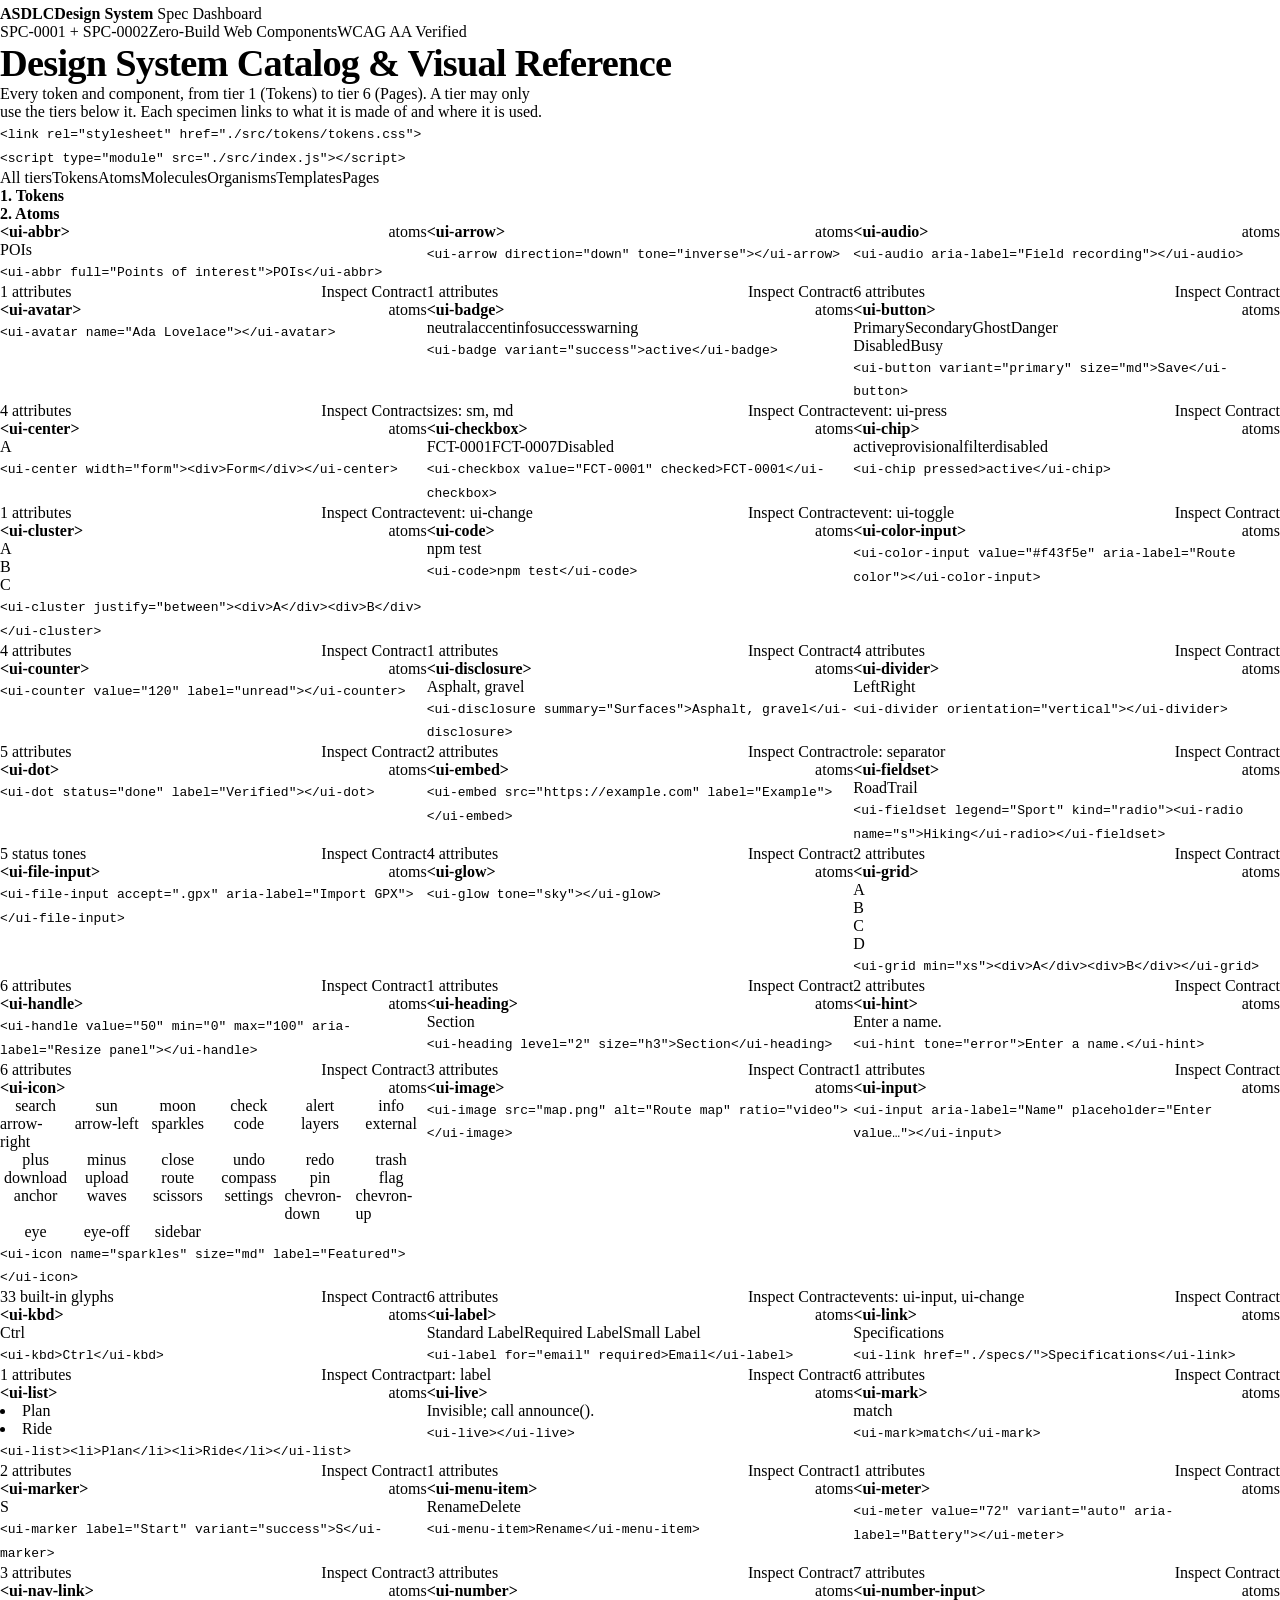
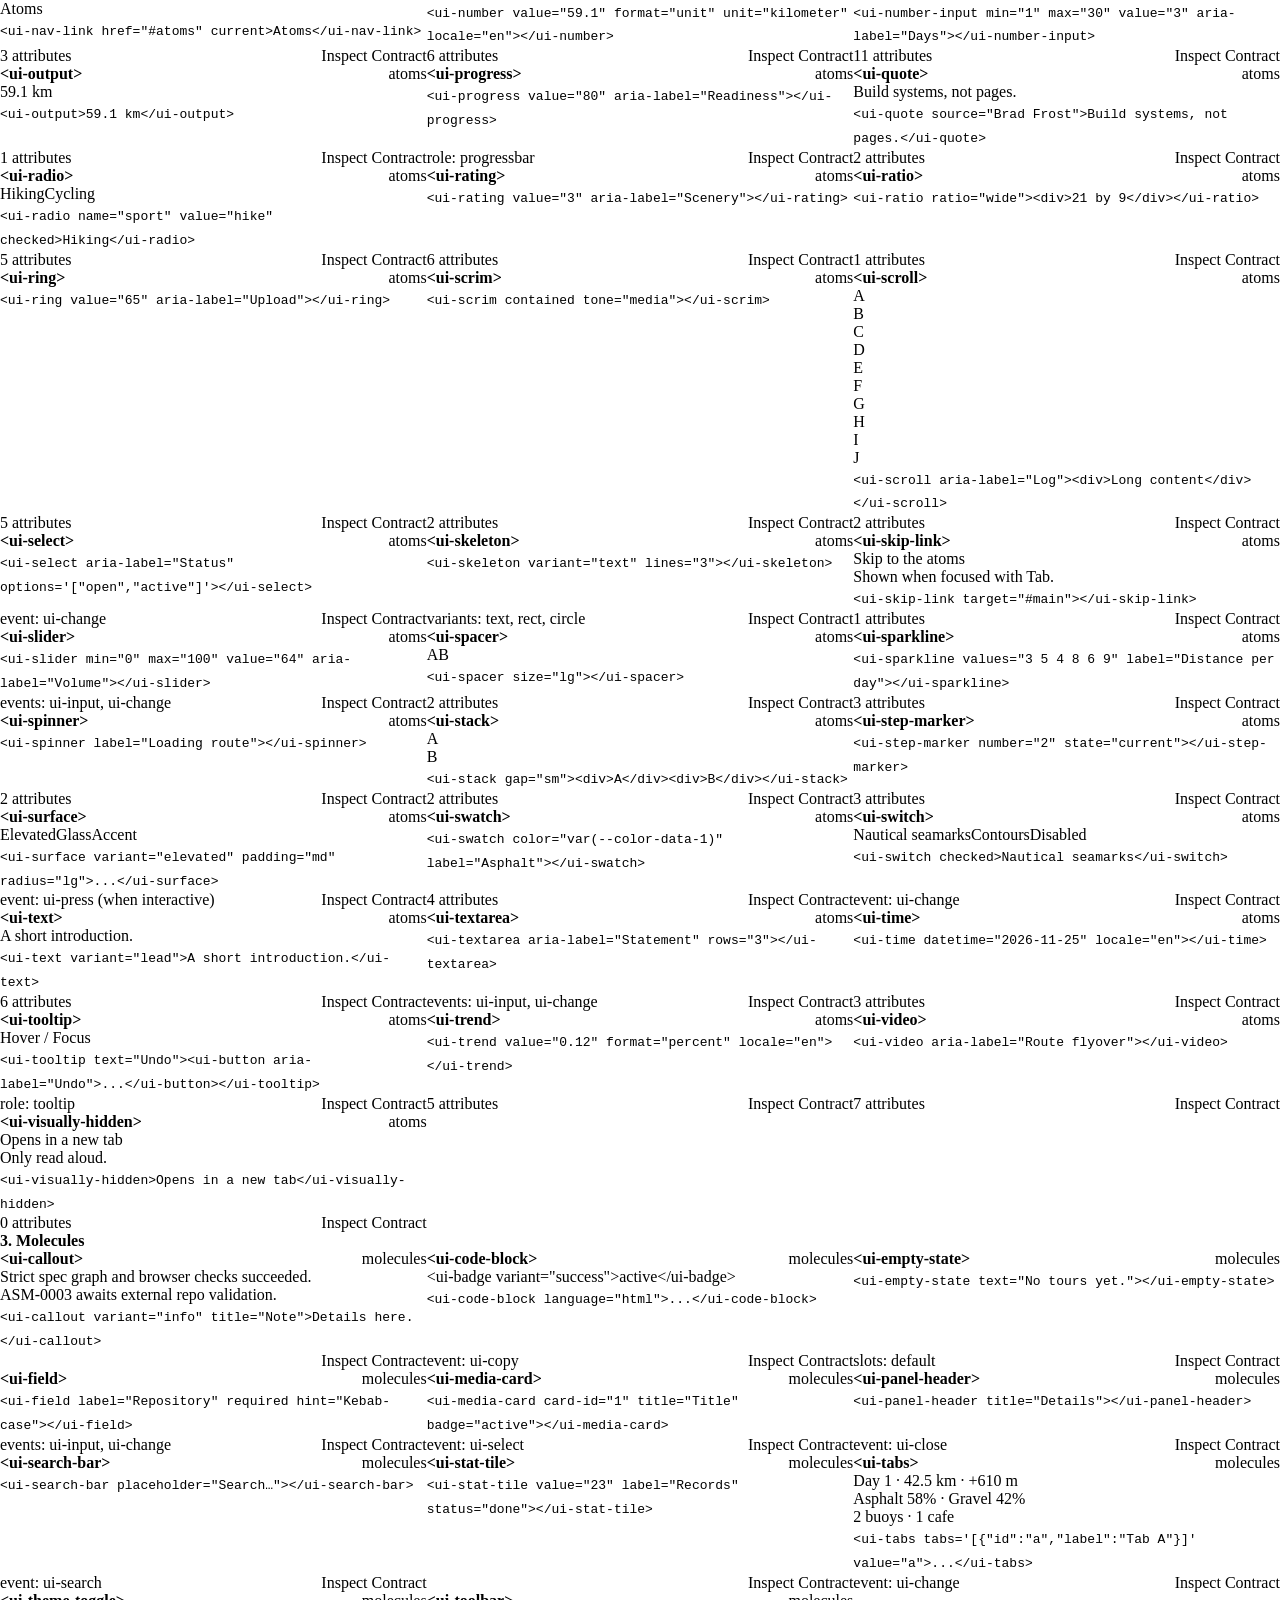
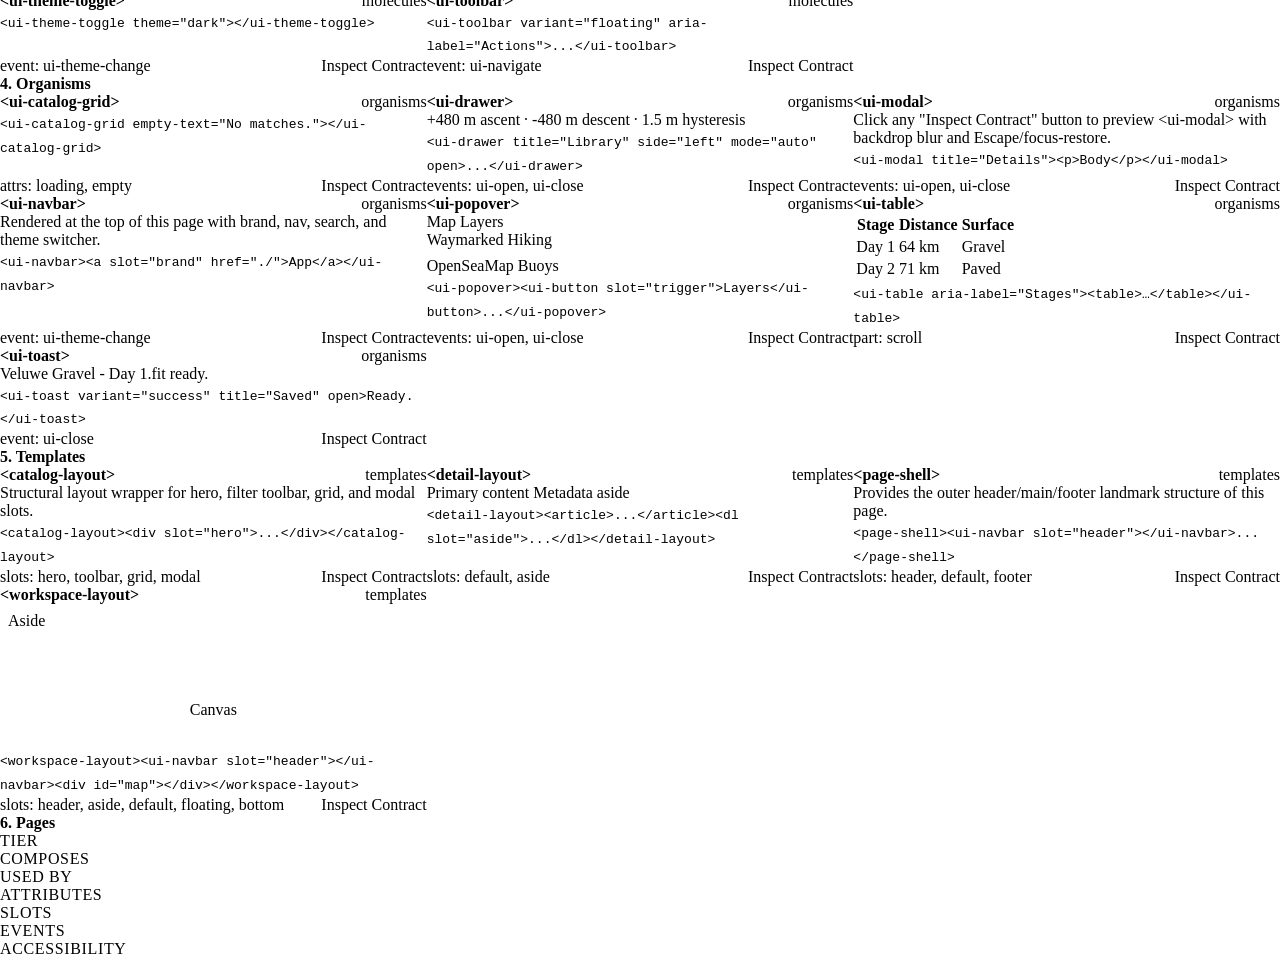
==== commit 35a74d7b: "feat(atoms): add fifty foundational atoms Co-Authored-By: Claude Opus 5.5 <noreply@anthropic.com>" ====
--- a/showcase/index.html
+++ b/showcase/index.html
@@ -76,6 +76,70 @@
             <p class="muted" data-tier-uses></p>
           </header>
           <div class="specimen-grid">
+            <article class="specimen" data-tier="atoms" id="ui-abbr" data-id="ui-abbr">
+              <div class="specimen-head">
+                <h3>&lt;ui-abbr&gt;</h3>
+                <ui-badge variant="accent">atoms</ui-badge>
+              </div>
+              <p class="specimen-desc"></p>
+              <div class="preview">
+                <ui-abbr full="Points of interest">POIs</ui-abbr>
+              </div>
+              <pre><code>&lt;ui-abbr full="Points of interest"&gt;POIs&lt;/ui-abbr&gt;</code></pre>
+              <div class="specimen-foot">
+                <span class="muted">1 attributes</span>
+                <ui-button class="inspect-btn" data-component="ui-abbr" variant="secondary" size="sm">Inspect Contract</ui-button>
+              </div>
+            </article>
+
+            <article class="specimen" data-tier="atoms" id="ui-arrow" data-id="ui-arrow">
+              <div class="specimen-head">
+                <h3>&lt;ui-arrow&gt;</h3>
+                <ui-badge variant="accent">atoms</ui-badge>
+              </div>
+              <p class="specimen-desc"></p>
+              <div class="preview">
+                <ui-arrow direction="down" tone="inverse"></ui-arrow>
+              </div>
+              <pre><code>&lt;ui-arrow direction="down" tone="inverse"&gt;&lt;/ui-arrow&gt;</code></pre>
+              <div class="specimen-foot">
+                <span class="muted">1 attributes</span>
+                <ui-button class="inspect-btn" data-component="ui-arrow" variant="secondary" size="sm">Inspect Contract</ui-button>
+              </div>
+            </article>
+
+            <article class="specimen" data-tier="atoms" id="ui-audio" data-id="ui-audio">
+              <div class="specimen-head">
+                <h3>&lt;ui-audio&gt;</h3>
+                <ui-badge variant="accent">atoms</ui-badge>
+              </div>
+              <p class="specimen-desc"></p>
+              <div class="preview">
+                <ui-audio aria-label="Field recording"></ui-audio>
+              </div>
+              <pre><code>&lt;ui-audio aria-label="Field recording"&gt;&lt;/ui-audio&gt;</code></pre>
+              <div class="specimen-foot">
+                <span class="muted">6 attributes</span>
+                <ui-button class="inspect-btn" data-component="ui-audio" variant="secondary" size="sm">Inspect Contract</ui-button>
+              </div>
+            </article>
+
+            <article class="specimen" data-tier="atoms" id="ui-avatar" data-id="ui-avatar">
+              <div class="specimen-head">
+                <h3>&lt;ui-avatar&gt;</h3>
+                <ui-badge variant="accent">atoms</ui-badge>
+              </div>
+              <p class="specimen-desc"></p>
+              <div class="preview">
+                <ui-avatar name="Ada Lovelace"></ui-avatar>
+              </div>
+              <pre><code>&lt;ui-avatar name="Ada Lovelace"&gt;&lt;/ui-avatar&gt;</code></pre>
+              <div class="specimen-foot">
+                <span class="muted">4 attributes</span>
+                <ui-button class="inspect-btn" data-component="ui-avatar" variant="secondary" size="sm">Inspect Contract</ui-button>
+              </div>
+            </article>
+
             <article class="specimen" data-tier="atoms" id="ui-badge" data-id="ui-badge">
               <div class="specimen-head">
                 <h3>&lt;ui-badge&gt;</h3>
@@ -123,6 +187,22 @@
               </div>
             </article>
 
+            <article class="specimen" data-tier="atoms" id="ui-center" data-id="ui-center">
+              <div class="specimen-head">
+                <h3>&lt;ui-center&gt;</h3>
+                <ui-badge variant="accent">atoms</ui-badge>
+              </div>
+              <p class="specimen-desc"></p>
+              <div class="preview">
+                <ui-center width="form"><div style="padding: var(--inset-xs); border: var(--line-dashed)">A</div></ui-center>
+              </div>
+              <pre><code>&lt;ui-center width="form"&gt;&lt;div&gt;Form&lt;/div&gt;&lt;/ui-center&gt;</code></pre>
+              <div class="specimen-foot">
+                <span class="muted">1 attributes</span>
+                <ui-button class="inspect-btn" data-component="ui-center" variant="secondary" size="sm">Inspect Contract</ui-button>
+              </div>
+            </article>
+
             <article class="specimen" data-tier="atoms" id="ui-checkbox" data-id="ui-checkbox">
               <div class="specimen-head">
                 <h3>&lt;ui-checkbox&gt;</h3>
@@ -161,6 +241,86 @@
               <div class="specimen-foot">
                 <span class="muted">event: ui-toggle</span>
                 <ui-button class="inspect-btn" data-component="ui-chip" variant="secondary" size="sm">Inspect Contract</ui-button>
+              </div>
+            </article>
+
+            <article class="specimen" data-tier="atoms" id="ui-cluster" data-id="ui-cluster">
+              <div class="specimen-head">
+                <h3>&lt;ui-cluster&gt;</h3>
+                <ui-badge variant="accent">atoms</ui-badge>
+              </div>
+              <p class="specimen-desc"></p>
+              <div class="preview">
+                <ui-cluster justify="between"><div style="padding: var(--inset-xs); border: var(--line-dashed)">A</div><div style="padding: var(--inset-xs); border: var(--line-dashed)">B</div><div style="padding: var(--inset-xs); border: var(--line-dashed)">C</div></ui-cluster>
+              </div>
+              <pre><code>&lt;ui-cluster justify="between"&gt;&lt;div&gt;A&lt;/div&gt;&lt;div&gt;B&lt;/div&gt;&lt;/ui-cluster&gt;</code></pre>
+              <div class="specimen-foot">
+                <span class="muted">4 attributes</span>
+                <ui-button class="inspect-btn" data-component="ui-cluster" variant="secondary" size="sm">Inspect Contract</ui-button>
+              </div>
+            </article>
+
+            <article class="specimen" data-tier="atoms" id="ui-code" data-id="ui-code">
+              <div class="specimen-head">
+                <h3>&lt;ui-code&gt;</h3>
+                <ui-badge variant="accent">atoms</ui-badge>
+              </div>
+              <p class="specimen-desc"></p>
+              <div class="preview">
+                <ui-code>npm test</ui-code>
+              </div>
+              <pre><code>&lt;ui-code&gt;npm test&lt;/ui-code&gt;</code></pre>
+              <div class="specimen-foot">
+                <span class="muted">1 attributes</span>
+                <ui-button class="inspect-btn" data-component="ui-code" variant="secondary" size="sm">Inspect Contract</ui-button>
+              </div>
+            </article>
+
+            <article class="specimen" data-tier="atoms" id="ui-color-input" data-id="ui-color-input">
+              <div class="specimen-head">
+                <h3>&lt;ui-color-input&gt;</h3>
+                <ui-badge variant="accent">atoms</ui-badge>
+              </div>
+              <p class="specimen-desc"></p>
+              <div class="preview">
+                <ui-color-input value="#f43f5e" aria-label="Route color"></ui-color-input>
+              </div>
+              <pre><code>&lt;ui-color-input value="#f43f5e" aria-label="Route color"&gt;&lt;/ui-color-input&gt;</code></pre>
+              <div class="specimen-foot">
+                <span class="muted">4 attributes</span>
+                <ui-button class="inspect-btn" data-component="ui-color-input" variant="secondary" size="sm">Inspect Contract</ui-button>
+              </div>
+            </article>
+
+            <article class="specimen" data-tier="atoms" id="ui-counter" data-id="ui-counter">
+              <div class="specimen-head">
+                <h3>&lt;ui-counter&gt;</h3>
+                <ui-badge variant="accent">atoms</ui-badge>
+              </div>
+              <p class="specimen-desc"></p>
+              <div class="preview">
+                <ui-counter value="120" label="unread"></ui-counter>
+              </div>
+              <pre><code>&lt;ui-counter value="120" label="unread"&gt;&lt;/ui-counter&gt;</code></pre>
+              <div class="specimen-foot">
+                <span class="muted">5 attributes</span>
+                <ui-button class="inspect-btn" data-component="ui-counter" variant="secondary" size="sm">Inspect Contract</ui-button>
+              </div>
+            </article>
+
+            <article class="specimen" data-tier="atoms" id="ui-disclosure" data-id="ui-disclosure">
+              <div class="specimen-head">
+                <h3>&lt;ui-disclosure&gt;</h3>
+                <ui-badge variant="accent">atoms</ui-badge>
+              </div>
+              <p class="specimen-desc"></p>
+              <div class="preview">
+                <ui-disclosure summary="Surfaces">Asphalt, gravel</ui-disclosure>
+              </div>
+              <pre><code>&lt;ui-disclosure summary="Surfaces"&gt;Asphalt, gravel&lt;/ui-disclosure&gt;</code></pre>
+              <div class="specimen-foot">
+                <span class="muted">2 attributes</span>
+                <ui-button class="inspect-btn" data-component="ui-disclosure" variant="secondary" size="sm">Inspect Contract</ui-button>
               </div>
             </article>
 
@@ -200,6 +360,134 @@
               <div class="specimen-foot">
                 <span class="muted">5 status tones</span>
                 <ui-button class="inspect-btn" data-component="ui-dot" variant="secondary" size="sm">Inspect Contract</ui-button>
+              </div>
+            </article>
+
+            <article class="specimen" data-tier="atoms" id="ui-embed" data-id="ui-embed">
+              <div class="specimen-head">
+                <h3>&lt;ui-embed&gt;</h3>
+                <ui-badge variant="accent">atoms</ui-badge>
+              </div>
+              <p class="specimen-desc"></p>
+              <div class="preview">
+                <ui-embed label="Empty example"></ui-embed>
+              </div>
+              <pre><code>&lt;ui-embed src="https://example.com" label="Example"&gt;&lt;/ui-embed&gt;</code></pre>
+              <div class="specimen-foot">
+                <span class="muted">4 attributes</span>
+                <ui-button class="inspect-btn" data-component="ui-embed" variant="secondary" size="sm">Inspect Contract</ui-button>
+              </div>
+            </article>
+
+            <article class="specimen" data-tier="atoms" id="ui-fieldset" data-id="ui-fieldset">
+              <div class="specimen-head">
+                <h3>&lt;ui-fieldset&gt;</h3>
+                <ui-badge variant="accent">atoms</ui-badge>
+              </div>
+              <p class="specimen-desc"></p>
+              <div class="preview">
+                <ui-fieldset legend="Surface" kind="radio"><ui-radio name="demo-surface" value="road" checked>Road</ui-radio><ui-radio name="demo-surface" value="trail">Trail</ui-radio></ui-fieldset>
+              </div>
+              <pre><code>&lt;ui-fieldset legend="Sport" kind="radio"&gt;&lt;ui-radio name="s"&gt;Hiking&lt;/ui-radio&gt;&lt;/ui-fieldset&gt;</code></pre>
+              <div class="specimen-foot">
+                <span class="muted">2 attributes</span>
+                <ui-button class="inspect-btn" data-component="ui-fieldset" variant="secondary" size="sm">Inspect Contract</ui-button>
+              </div>
+            </article>
+
+            <article class="specimen" data-tier="atoms" id="ui-file-input" data-id="ui-file-input">
+              <div class="specimen-head">
+                <h3>&lt;ui-file-input&gt;</h3>
+                <ui-badge variant="accent">atoms</ui-badge>
+              </div>
+              <p class="specimen-desc"></p>
+              <div class="preview">
+                <ui-file-input accept=".gpx" aria-label="Import GPX"></ui-file-input>
+              </div>
+              <pre><code>&lt;ui-file-input accept=".gpx" aria-label="Import GPX"&gt;&lt;/ui-file-input&gt;</code></pre>
+              <div class="specimen-foot">
+                <span class="muted">6 attributes</span>
+                <ui-button class="inspect-btn" data-component="ui-file-input" variant="secondary" size="sm">Inspect Contract</ui-button>
+              </div>
+            </article>
+
+            <article class="specimen" data-tier="atoms" id="ui-glow" data-id="ui-glow">
+              <div class="specimen-head">
+                <h3>&lt;ui-glow&gt;</h3>
+                <ui-badge variant="accent">atoms</ui-badge>
+              </div>
+              <p class="specimen-desc"></p>
+              <div class="preview">
+                <div style="position: relative; height: var(--size-thumbnail-md);"><ui-glow tone="sky"></ui-glow></div>
+              </div>
+              <pre><code>&lt;ui-glow tone="sky"&gt;&lt;/ui-glow&gt;</code></pre>
+              <div class="specimen-foot">
+                <span class="muted">1 attributes</span>
+                <ui-button class="inspect-btn" data-component="ui-glow" variant="secondary" size="sm">Inspect Contract</ui-button>
+              </div>
+            </article>
+
+            <article class="specimen" data-tier="atoms" id="ui-grid" data-id="ui-grid">
+              <div class="specimen-head">
+                <h3>&lt;ui-grid&gt;</h3>
+                <ui-badge variant="accent">atoms</ui-badge>
+              </div>
+              <p class="specimen-desc"></p>
+              <div class="preview">
+                <ui-grid min="xs" gap="sm"><div style="padding: var(--inset-xs); border: var(--line-dashed)">A</div><div style="padding: var(--inset-xs); border: var(--line-dashed)">B</div><div style="padding: var(--inset-xs); border: var(--line-dashed)">C</div><div style="padding: var(--inset-xs); border: var(--line-dashed)">D</div></ui-grid>
+              </div>
+              <pre><code>&lt;ui-grid min="xs"&gt;&lt;div&gt;A&lt;/div&gt;&lt;div&gt;B&lt;/div&gt;&lt;/ui-grid&gt;</code></pre>
+              <div class="specimen-foot">
+                <span class="muted">2 attributes</span>
+                <ui-button class="inspect-btn" data-component="ui-grid" variant="secondary" size="sm">Inspect Contract</ui-button>
+              </div>
+            </article>
+
+            <article class="specimen" data-tier="atoms" id="ui-handle" data-id="ui-handle">
+              <div class="specimen-head">
+                <h3>&lt;ui-handle&gt;</h3>
+                <ui-badge variant="accent">atoms</ui-badge>
+              </div>
+              <p class="specimen-desc"></p>
+              <div class="preview">
+                <ui-handle value="50" min="0" max="100" aria-label="Resize panel"></ui-handle>
+              </div>
+              <pre><code>&lt;ui-handle value="50" min="0" max="100" aria-label="Resize panel"&gt;&lt;/ui-handle&gt;</code></pre>
+              <div class="specimen-foot">
+                <span class="muted">6 attributes</span>
+                <ui-button class="inspect-btn" data-component="ui-handle" variant="secondary" size="sm">Inspect Contract</ui-button>
+              </div>
+            </article>
+
+            <article class="specimen" data-tier="atoms" id="ui-heading" data-id="ui-heading">
+              <div class="specimen-head">
+                <h3>&lt;ui-heading&gt;</h3>
+                <ui-badge variant="accent">atoms</ui-badge>
+              </div>
+              <p class="specimen-desc"></p>
+              <div class="preview">
+                <ui-heading level="2" size="h3">Section</ui-heading>
+              </div>
+              <pre><code>&lt;ui-heading level="2" size="h3"&gt;Section&lt;/ui-heading&gt;</code></pre>
+              <div class="specimen-foot">
+                <span class="muted">3 attributes</span>
+                <ui-button class="inspect-btn" data-component="ui-heading" variant="secondary" size="sm">Inspect Contract</ui-button>
+              </div>
+            </article>
+
+            <article class="specimen" data-tier="atoms" id="ui-hint" data-id="ui-hint">
+              <div class="specimen-head">
+                <h3>&lt;ui-hint&gt;</h3>
+                <ui-badge variant="accent">atoms</ui-badge>
+              </div>
+              <p class="specimen-desc"></p>
+              <div class="preview">
+                <ui-hint tone="error">Enter a name.</ui-hint>
+              </div>
+              <pre><code>&lt;ui-hint tone="error"&gt;Enter a name.&lt;/ui-hint&gt;</code></pre>
+              <div class="specimen-foot">
+                <span class="muted">1 attributes</span>
+                <ui-button class="inspect-btn" data-component="ui-hint" variant="secondary" size="sm">Inspect Contract</ui-button>
               </div>
             </article>
 
@@ -253,6 +541,22 @@
               </div>
             </article>
 
+            <article class="specimen" data-tier="atoms" id="ui-image" data-id="ui-image">
+              <div class="specimen-head">
+                <h3>&lt;ui-image&gt;</h3>
+                <ui-badge variant="accent">atoms</ui-badge>
+              </div>
+              <p class="specimen-desc"></p>
+              <div class="preview">
+                <ui-image src="data:image/svg+xml,%3Csvg xmlns='http://www.w3.org/2000/svg' viewBox='0 0 160 90'%3E%3Crect width='160' height='90' fill='%23334155'/%3E%3Cpath d='M0 90 55 35l35 35 25-25 45 45z' fill='%2394a3b8'/%3E%3C/svg%3E" alt="Mountains" ratio="video"></ui-image>
+              </div>
+              <pre><code>&lt;ui-image src="map.png" alt="Route map" ratio="video"&gt;&lt;/ui-image&gt;</code></pre>
+              <div class="specimen-foot">
+                <span class="muted">6 attributes</span>
+                <ui-button class="inspect-btn" data-component="ui-image" variant="secondary" size="sm">Inspect Contract</ui-button>
+              </div>
+            </article>
+
             <article class="specimen" data-tier="atoms" id="ui-input" data-id="ui-input">
               <div class="specimen-head">
                 <h3>&lt;ui-input&gt;</h3>
@@ -268,6 +572,22 @@
               <div class="specimen-foot">
                 <span class="muted">events: ui-input, ui-change</span>
                 <ui-button class="inspect-btn" data-component="ui-input" variant="secondary" size="sm">Inspect Contract</ui-button>
+              </div>
+            </article>
+
+            <article class="specimen" data-tier="atoms" id="ui-kbd" data-id="ui-kbd">
+              <div class="specimen-head">
+                <h3>&lt;ui-kbd&gt;</h3>
+                <ui-badge variant="accent">atoms</ui-badge>
+              </div>
+              <p class="specimen-desc"></p>
+              <div class="preview">
+                <ui-kbd>Ctrl</ui-kbd>
+              </div>
+              <pre><code>&lt;ui-kbd&gt;Ctrl&lt;/ui-kbd&gt;</code></pre>
+              <div class="specimen-foot">
+                <span class="muted">1 attributes</span>
+                <ui-button class="inspect-btn" data-component="ui-kbd" variant="secondary" size="sm">Inspect Contract</ui-button>
               </div>
             </article>
 
@@ -291,6 +611,182 @@
               </div>
             </article>
 
+            <article class="specimen" data-tier="atoms" id="ui-link" data-id="ui-link">
+              <div class="specimen-head">
+                <h3>&lt;ui-link&gt;</h3>
+                <ui-badge variant="accent">atoms</ui-badge>
+              </div>
+              <p class="specimen-desc"></p>
+              <div class="preview">
+                <ui-link href="./specs/">Specifications</ui-link>
+              </div>
+              <pre><code>&lt;ui-link href="./specs/"&gt;Specifications&lt;/ui-link&gt;</code></pre>
+              <div class="specimen-foot">
+                <span class="muted">6 attributes</span>
+                <ui-button class="inspect-btn" data-component="ui-link" variant="secondary" size="sm">Inspect Contract</ui-button>
+              </div>
+            </article>
+
+            <article class="specimen" data-tier="atoms" id="ui-list" data-id="ui-list">
+              <div class="specimen-head">
+                <h3>&lt;ui-list&gt;</h3>
+                <ui-badge variant="accent">atoms</ui-badge>
+              </div>
+              <p class="specimen-desc"></p>
+              <div class="preview">
+                <ui-list><li>Plan</li><li>Ride</li></ui-list>
+              </div>
+              <pre><code>&lt;ui-list&gt;&lt;li&gt;Plan&lt;/li&gt;&lt;li&gt;Ride&lt;/li&gt;&lt;/ui-list&gt;</code></pre>
+              <div class="specimen-foot">
+                <span class="muted">2 attributes</span>
+                <ui-button class="inspect-btn" data-component="ui-list" variant="secondary" size="sm">Inspect Contract</ui-button>
+              </div>
+            </article>
+
+            <article class="specimen" data-tier="atoms" id="ui-live" data-id="ui-live">
+              <div class="specimen-head">
+                <h3>&lt;ui-live&gt;</h3>
+                <ui-badge variant="accent">atoms</ui-badge>
+              </div>
+              <p class="specimen-desc"></p>
+              <div class="preview">
+                <ui-live></ui-live><span class="muted">Invisible; call announce().</span>
+              </div>
+              <pre><code>&lt;ui-live&gt;&lt;/ui-live&gt;</code></pre>
+              <div class="specimen-foot">
+                <span class="muted">1 attributes</span>
+                <ui-button class="inspect-btn" data-component="ui-live" variant="secondary" size="sm">Inspect Contract</ui-button>
+              </div>
+            </article>
+
+            <article class="specimen" data-tier="atoms" id="ui-mark" data-id="ui-mark">
+              <div class="specimen-head">
+                <h3>&lt;ui-mark&gt;</h3>
+                <ui-badge variant="accent">atoms</ui-badge>
+              </div>
+              <p class="specimen-desc"></p>
+              <div class="preview">
+                <ui-mark>match</ui-mark>
+              </div>
+              <pre><code>&lt;ui-mark&gt;match&lt;/ui-mark&gt;</code></pre>
+              <div class="specimen-foot">
+                <span class="muted">1 attributes</span>
+                <ui-button class="inspect-btn" data-component="ui-mark" variant="secondary" size="sm">Inspect Contract</ui-button>
+              </div>
+            </article>
+
+            <article class="specimen" data-tier="atoms" id="ui-marker" data-id="ui-marker">
+              <div class="specimen-head">
+                <h3>&lt;ui-marker&gt;</h3>
+                <ui-badge variant="accent">atoms</ui-badge>
+              </div>
+              <p class="specimen-desc"></p>
+              <div class="preview">
+                <ui-marker label="Start" variant="success">S</ui-marker>
+              </div>
+              <pre><code>&lt;ui-marker label="Start" variant="success"&gt;S&lt;/ui-marker&gt;</code></pre>
+              <div class="specimen-foot">
+                <span class="muted">3 attributes</span>
+                <ui-button class="inspect-btn" data-component="ui-marker" variant="secondary" size="sm">Inspect Contract</ui-button>
+              </div>
+            </article>
+
+            <article class="specimen" data-tier="atoms" id="ui-menu-item" data-id="ui-menu-item">
+              <div class="specimen-head">
+                <h3>&lt;ui-menu-item&gt;</h3>
+                <ui-badge variant="accent">atoms</ui-badge>
+              </div>
+              <p class="specimen-desc"></p>
+              <div class="preview">
+                <div role="menu" aria-label="Tour"><ui-menu-item>Rename</ui-menu-item><ui-menu-item variant="danger">Delete</ui-menu-item></div>
+              </div>
+              <pre><code>&lt;ui-menu-item&gt;Rename&lt;/ui-menu-item&gt;</code></pre>
+              <div class="specimen-foot">
+                <span class="muted">3 attributes</span>
+                <ui-button class="inspect-btn" data-component="ui-menu-item" variant="secondary" size="sm">Inspect Contract</ui-button>
+              </div>
+            </article>
+
+            <article class="specimen" data-tier="atoms" id="ui-meter" data-id="ui-meter">
+              <div class="specimen-head">
+                <h3>&lt;ui-meter&gt;</h3>
+                <ui-badge variant="accent">atoms</ui-badge>
+              </div>
+              <p class="specimen-desc"></p>
+              <div class="preview">
+                <ui-meter value="72" variant="auto" aria-label="Battery"></ui-meter>
+              </div>
+              <pre><code>&lt;ui-meter value="72" variant="auto" aria-label="Battery"&gt;&lt;/ui-meter&gt;</code></pre>
+              <div class="specimen-foot">
+                <span class="muted">7 attributes</span>
+                <ui-button class="inspect-btn" data-component="ui-meter" variant="secondary" size="sm">Inspect Contract</ui-button>
+              </div>
+            </article>
+
+            <article class="specimen" data-tier="atoms" id="ui-nav-link" data-id="ui-nav-link">
+              <div class="specimen-head">
+                <h3>&lt;ui-nav-link&gt;</h3>
+                <ui-badge variant="accent">atoms</ui-badge>
+              </div>
+              <p class="specimen-desc"></p>
+              <div class="preview">
+                <ui-nav-link href="#atoms" current>Atoms</ui-nav-link>
+              </div>
+              <pre><code>&lt;ui-nav-link href="#atoms" current&gt;Atoms&lt;/ui-nav-link&gt;</code></pre>
+              <div class="specimen-foot">
+                <span class="muted">3 attributes</span>
+                <ui-button class="inspect-btn" data-component="ui-nav-link" variant="secondary" size="sm">Inspect Contract</ui-button>
+              </div>
+            </article>
+
+            <article class="specimen" data-tier="atoms" id="ui-number" data-id="ui-number">
+              <div class="specimen-head">
+                <h3>&lt;ui-number&gt;</h3>
+                <ui-badge variant="accent">atoms</ui-badge>
+              </div>
+              <p class="specimen-desc"></p>
+              <div class="preview">
+                <ui-number value="59.1" format="unit" unit="kilometer" locale="en"></ui-number>
+              </div>
+              <pre><code>&lt;ui-number value="59.1" format="unit" unit="kilometer" locale="en"&gt;&lt;/ui-number&gt;</code></pre>
+              <div class="specimen-foot">
+                <span class="muted">6 attributes</span>
+                <ui-button class="inspect-btn" data-component="ui-number" variant="secondary" size="sm">Inspect Contract</ui-button>
+              </div>
+            </article>
+
+            <article class="specimen" data-tier="atoms" id="ui-number-input" data-id="ui-number-input">
+              <div class="specimen-head">
+                <h3>&lt;ui-number-input&gt;</h3>
+                <ui-badge variant="accent">atoms</ui-badge>
+              </div>
+              <p class="specimen-desc"></p>
+              <div class="preview">
+                <ui-number-input min="1" max="30" value="3" aria-label="Days"></ui-number-input>
+              </div>
+              <pre><code>&lt;ui-number-input min="1" max="30" value="3" aria-label="Days"&gt;&lt;/ui-number-input&gt;</code></pre>
+              <div class="specimen-foot">
+                <span class="muted">11 attributes</span>
+                <ui-button class="inspect-btn" data-component="ui-number-input" variant="secondary" size="sm">Inspect Contract</ui-button>
+              </div>
+            </article>
+
+            <article class="specimen" data-tier="atoms" id="ui-output" data-id="ui-output">
+              <div class="specimen-head">
+                <h3>&lt;ui-output&gt;</h3>
+                <ui-badge variant="accent">atoms</ui-badge>
+              </div>
+              <p class="specimen-desc"></p>
+              <div class="preview">
+                <ui-output>59.1 km</ui-output>
+              </div>
+              <pre><code>&lt;ui-output&gt;59.1 km&lt;/ui-output&gt;</code></pre>
+              <div class="specimen-foot">
+                <span class="muted">1 attributes</span>
+                <ui-button class="inspect-btn" data-component="ui-output" variant="secondary" size="sm">Inspect Contract</ui-button>
+              </div>
+            </article>
+
             <article class="specimen" data-tier="atoms" id="ui-progress" data-id="ui-progress">
               <div class="specimen-head">
                 <h3>&lt;ui-progress&gt;</h3>
@@ -306,6 +802,118 @@
               <div class="specimen-foot">
                 <span class="muted">role: progressbar</span>
                 <ui-button class="inspect-btn" data-component="ui-progress" variant="secondary" size="sm">Inspect Contract</ui-button>
+              </div>
+            </article>
+
+            <article class="specimen" data-tier="atoms" id="ui-quote" data-id="ui-quote">
+              <div class="specimen-head">
+                <h3>&lt;ui-quote&gt;</h3>
+                <ui-badge variant="accent">atoms</ui-badge>
+              </div>
+              <p class="specimen-desc"></p>
+              <div class="preview">
+                <ui-quote source="Brad Frost">Build systems, not pages.</ui-quote>
+              </div>
+              <pre><code>&lt;ui-quote source="Brad Frost"&gt;Build systems, not pages.&lt;/ui-quote&gt;</code></pre>
+              <div class="specimen-foot">
+                <span class="muted">2 attributes</span>
+                <ui-button class="inspect-btn" data-component="ui-quote" variant="secondary" size="sm">Inspect Contract</ui-button>
+              </div>
+            </article>
+
+            <article class="specimen" data-tier="atoms" id="ui-radio" data-id="ui-radio">
+              <div class="specimen-head">
+                <h3>&lt;ui-radio&gt;</h3>
+                <ui-badge variant="accent">atoms</ui-badge>
+              </div>
+              <p class="specimen-desc"></p>
+              <div class="preview">
+                <div class="row"><ui-radio name="demo-sport" value="hike" checked>Hiking</ui-radio> <ui-radio name="demo-sport" value="ride">Cycling</ui-radio></div>
+              </div>
+              <pre><code>&lt;ui-radio name="sport" value="hike" checked&gt;Hiking&lt;/ui-radio&gt;</code></pre>
+              <div class="specimen-foot">
+                <span class="muted">5 attributes</span>
+                <ui-button class="inspect-btn" data-component="ui-radio" variant="secondary" size="sm">Inspect Contract</ui-button>
+              </div>
+            </article>
+
+            <article class="specimen" data-tier="atoms" id="ui-rating" data-id="ui-rating">
+              <div class="specimen-head">
+                <h3>&lt;ui-rating&gt;</h3>
+                <ui-badge variant="accent">atoms</ui-badge>
+              </div>
+              <p class="specimen-desc"></p>
+              <div class="preview">
+                <ui-rating value="3" aria-label="Scenery"></ui-rating>
+              </div>
+              <pre><code>&lt;ui-rating value="3" aria-label="Scenery"&gt;&lt;/ui-rating&gt;</code></pre>
+              <div class="specimen-foot">
+                <span class="muted">6 attributes</span>
+                <ui-button class="inspect-btn" data-component="ui-rating" variant="secondary" size="sm">Inspect Contract</ui-button>
+              </div>
+            </article>
+
+            <article class="specimen" data-tier="atoms" id="ui-ratio" data-id="ui-ratio">
+              <div class="specimen-head">
+                <h3>&lt;ui-ratio&gt;</h3>
+                <ui-badge variant="accent">atoms</ui-badge>
+              </div>
+              <p class="specimen-desc"></p>
+              <div class="preview">
+                <ui-ratio ratio="wide"><div style="background: var(--gradient-cool)"></div></ui-ratio>
+              </div>
+              <pre><code>&lt;ui-ratio ratio="wide"&gt;&lt;div&gt;21 by 9&lt;/div&gt;&lt;/ui-ratio&gt;</code></pre>
+              <div class="specimen-foot">
+                <span class="muted">1 attributes</span>
+                <ui-button class="inspect-btn" data-component="ui-ratio" variant="secondary" size="sm">Inspect Contract</ui-button>
+              </div>
+            </article>
+
+            <article class="specimen" data-tier="atoms" id="ui-ring" data-id="ui-ring">
+              <div class="specimen-head">
+                <h3>&lt;ui-ring&gt;</h3>
+                <ui-badge variant="accent">atoms</ui-badge>
+              </div>
+              <p class="specimen-desc"></p>
+              <div class="preview">
+                <ui-ring value="65" aria-label="Upload"></ui-ring>
+              </div>
+              <pre><code>&lt;ui-ring value="65" aria-label="Upload"&gt;&lt;/ui-ring&gt;</code></pre>
+              <div class="specimen-foot">
+                <span class="muted">5 attributes</span>
+                <ui-button class="inspect-btn" data-component="ui-ring" variant="secondary" size="sm">Inspect Contract</ui-button>
+              </div>
+            </article>
+
+            <article class="specimen" data-tier="atoms" id="ui-scrim" data-id="ui-scrim">
+              <div class="specimen-head">
+                <h3>&lt;ui-scrim&gt;</h3>
+                <ui-badge variant="accent">atoms</ui-badge>
+              </div>
+              <p class="specimen-desc"></p>
+              <div class="preview">
+                <div style="position: relative; height: var(--size-thumbnail-md); background: var(--gradient-cool);"><ui-scrim contained tone="media"></ui-scrim></div>
+              </div>
+              <pre><code>&lt;ui-scrim contained tone="media"&gt;&lt;/ui-scrim&gt;</code></pre>
+              <div class="specimen-foot">
+                <span class="muted">2 attributes</span>
+                <ui-button class="inspect-btn" data-component="ui-scrim" variant="secondary" size="sm">Inspect Contract</ui-button>
+              </div>
+            </article>
+
+            <article class="specimen" data-tier="atoms" id="ui-scroll" data-id="ui-scroll">
+              <div class="specimen-head">
+                <h3>&lt;ui-scroll&gt;</h3>
+                <ui-badge variant="accent">atoms</ui-badge>
+              </div>
+              <p class="specimen-desc"></p>
+              <div class="preview">
+                <ui-scroll aria-label="Letters" style="height: var(--size-thumbnail-md)"><div>A<br>B<br>C<br>D<br>E<br>F<br>G<br>H<br>I<br>J</div></ui-scroll>
+              </div>
+              <pre><code>&lt;ui-scroll aria-label="Log"&gt;&lt;div&gt;Long content&lt;/div&gt;&lt;/ui-scroll&gt;</code></pre>
+              <div class="specimen-foot">
+                <span class="muted">2 attributes</span>
+                <ui-button class="inspect-btn" data-component="ui-scroll" variant="secondary" size="sm">Inspect Contract</ui-button>
               </div>
             </article>
 
@@ -345,6 +953,22 @@
               </div>
             </article>
 
+            <article class="specimen" data-tier="atoms" id="ui-skip-link" data-id="ui-skip-link">
+              <div class="specimen-head">
+                <h3>&lt;ui-skip-link&gt;</h3>
+                <ui-badge variant="accent">atoms</ui-badge>
+              </div>
+              <p class="specimen-desc"></p>
+              <div class="preview">
+                <ui-skip-link target="#atoms-heading">Skip to the atoms</ui-skip-link> <span class="muted">Shown when focused with Tab.</span>
+              </div>
+              <pre><code>&lt;ui-skip-link target="#main"&gt;&lt;/ui-skip-link&gt;</code></pre>
+              <div class="specimen-foot">
+                <span class="muted">1 attributes</span>
+                <ui-button class="inspect-btn" data-component="ui-skip-link" variant="secondary" size="sm">Inspect Contract</ui-button>
+              </div>
+            </article>
+
             <article class="specimen" data-tier="atoms" id="ui-slider" data-id="ui-slider">
               <div class="specimen-head">
                 <h3>&lt;ui-slider&gt;</h3>
@@ -359,6 +983,86 @@
               <div class="specimen-foot">
                 <span class="muted">events: ui-input, ui-change</span>
                 <ui-button class="inspect-btn" data-component="ui-slider" variant="secondary" size="sm">Inspect Contract</ui-button>
+              </div>
+            </article>
+
+            <article class="specimen" data-tier="atoms" id="ui-spacer" data-id="ui-spacer">
+              <div class="specimen-head">
+                <h3>&lt;ui-spacer&gt;</h3>
+                <ui-badge variant="accent">atoms</ui-badge>
+              </div>
+              <p class="specimen-desc"></p>
+              <div class="preview">
+                <div style="display: flex"><div style="padding: var(--inset-xs); border: var(--line-dashed)">A</div><ui-spacer grow></ui-spacer><div style="padding: var(--inset-xs); border: var(--line-dashed)">B</div></div>
+              </div>
+              <pre><code>&lt;ui-spacer size="lg"&gt;&lt;/ui-spacer&gt;</code></pre>
+              <div class="specimen-foot">
+                <span class="muted">2 attributes</span>
+                <ui-button class="inspect-btn" data-component="ui-spacer" variant="secondary" size="sm">Inspect Contract</ui-button>
+              </div>
+            </article>
+
+            <article class="specimen" data-tier="atoms" id="ui-sparkline" data-id="ui-sparkline">
+              <div class="specimen-head">
+                <h3>&lt;ui-sparkline&gt;</h3>
+                <ui-badge variant="accent">atoms</ui-badge>
+              </div>
+              <p class="specimen-desc"></p>
+              <div class="preview">
+                <ui-sparkline values="3 5 4 8 6 9" label="Distance per day"></ui-sparkline>
+              </div>
+              <pre><code>&lt;ui-sparkline values="3 5 4 8 6 9" label="Distance per day"&gt;&lt;/ui-sparkline&gt;</code></pre>
+              <div class="specimen-foot">
+                <span class="muted">3 attributes</span>
+                <ui-button class="inspect-btn" data-component="ui-sparkline" variant="secondary" size="sm">Inspect Contract</ui-button>
+              </div>
+            </article>
+
+            <article class="specimen" data-tier="atoms" id="ui-spinner" data-id="ui-spinner">
+              <div class="specimen-head">
+                <h3>&lt;ui-spinner&gt;</h3>
+                <ui-badge variant="accent">atoms</ui-badge>
+              </div>
+              <p class="specimen-desc"></p>
+              <div class="preview">
+                <ui-spinner label="Loading route"></ui-spinner>
+              </div>
+              <pre><code>&lt;ui-spinner label="Loading route"&gt;&lt;/ui-spinner&gt;</code></pre>
+              <div class="specimen-foot">
+                <span class="muted">2 attributes</span>
+                <ui-button class="inspect-btn" data-component="ui-spinner" variant="secondary" size="sm">Inspect Contract</ui-button>
+              </div>
+            </article>
+
+            <article class="specimen" data-tier="atoms" id="ui-stack" data-id="ui-stack">
+              <div class="specimen-head">
+                <h3>&lt;ui-stack&gt;</h3>
+                <ui-badge variant="accent">atoms</ui-badge>
+              </div>
+              <p class="specimen-desc"></p>
+              <div class="preview">
+                <ui-stack gap="sm"><div style="padding: var(--inset-xs); border: var(--line-dashed)">A</div><div style="padding: var(--inset-xs); border: var(--line-dashed)">B</div></ui-stack>
+              </div>
+              <pre><code>&lt;ui-stack gap="sm"&gt;&lt;div&gt;A&lt;/div&gt;&lt;div&gt;B&lt;/div&gt;&lt;/ui-stack&gt;</code></pre>
+              <div class="specimen-foot">
+                <span class="muted">2 attributes</span>
+                <ui-button class="inspect-btn" data-component="ui-stack" variant="secondary" size="sm">Inspect Contract</ui-button>
+              </div>
+            </article>
+
+            <article class="specimen" data-tier="atoms" id="ui-step-marker" data-id="ui-step-marker">
+              <div class="specimen-head">
+                <h3>&lt;ui-step-marker&gt;</h3>
+                <ui-badge variant="accent">atoms</ui-badge>
+              </div>
+              <p class="specimen-desc"></p>
+              <div class="preview">
+                <ui-step-marker number="2" state="current"></ui-step-marker>
+              </div>
+              <pre><code>&lt;ui-step-marker number="2" state="current"&gt;&lt;/ui-step-marker&gt;</code></pre>
+              <div class="specimen-foot">
+                <span class="muted">3 attributes</span>
+                <ui-button class="inspect-btn" data-component="ui-step-marker" variant="secondary" size="sm">Inspect Contract</ui-button>
               </div>
             </article>
 
@@ -382,6 +1086,22 @@
               </div>
             </article>
 
+            <article class="specimen" data-tier="atoms" id="ui-swatch" data-id="ui-swatch">
+              <div class="specimen-head">
+                <h3>&lt;ui-swatch&gt;</h3>
+                <ui-badge variant="accent">atoms</ui-badge>
+              </div>
+              <p class="specimen-desc"></p>
+              <div class="preview">
+                <ui-swatch color="var(--color-data-1)" label="Asphalt"></ui-swatch>
+              </div>
+              <pre><code>&lt;ui-swatch color="var(--color-data-1)" label="Asphalt"&gt;&lt;/ui-swatch&gt;</code></pre>
+              <div class="specimen-foot">
+                <span class="muted">4 attributes</span>
+                <ui-button class="inspect-btn" data-component="ui-swatch" variant="secondary" size="sm">Inspect Contract</ui-button>
+              </div>
+            </article>
+
             <article class="specimen" data-tier="atoms" id="ui-switch" data-id="ui-switch">
               <div class="specimen-head">
                 <h3>&lt;ui-switch&gt;</h3>
@@ -402,6 +1122,22 @@
               </div>
             </article>
 
+            <article class="specimen" data-tier="atoms" id="ui-text" data-id="ui-text">
+              <div class="specimen-head">
+                <h3>&lt;ui-text&gt;</h3>
+                <ui-badge variant="accent">atoms</ui-badge>
+              </div>
+              <p class="specimen-desc"></p>
+              <div class="preview">
+                <ui-text variant="lead">A short introduction.</ui-text>
+              </div>
+              <pre><code>&lt;ui-text variant="lead"&gt;A short introduction.&lt;/ui-text&gt;</code></pre>
+              <div class="specimen-foot">
+                <span class="muted">6 attributes</span>
+                <ui-button class="inspect-btn" data-component="ui-text" variant="secondary" size="sm">Inspect Contract</ui-button>
+              </div>
+            </article>
+
             <article class="specimen" data-tier="atoms" id="ui-textarea" data-id="ui-textarea">
               <div class="specimen-head">
                 <h3>&lt;ui-textarea&gt;</h3>
@@ -415,6 +1151,22 @@
               <div class="specimen-foot">
                 <span class="muted">events: ui-input, ui-change</span>
                 <ui-button class="inspect-btn" data-component="ui-textarea" variant="secondary" size="sm">Inspect Contract</ui-button>
+              </div>
+            </article>
+
+            <article class="specimen" data-tier="atoms" id="ui-time" data-id="ui-time">
+              <div class="specimen-head">
+                <h3>&lt;ui-time&gt;</h3>
+                <ui-badge variant="accent">atoms</ui-badge>
+              </div>
+              <p class="specimen-desc"></p>
+              <div class="preview">
+                <ui-time datetime="2026-11-25" locale="en"></ui-time>
+              </div>
+              <pre><code>&lt;ui-time datetime="2026-11-25" locale="en"&gt;&lt;/ui-time&gt;</code></pre>
+              <div class="specimen-foot">
+                <span class="muted">3 attributes</span>
+                <ui-button class="inspect-btn" data-component="ui-time" variant="secondary" size="sm">Inspect Contract</ui-button>
               </div>
             </article>
 
@@ -435,6 +1187,54 @@
               <div class="specimen-foot">
                 <span class="muted">role: tooltip</span>
                 <ui-button class="inspect-btn" data-component="ui-tooltip" variant="secondary" size="sm">Inspect Contract</ui-button>
+              </div>
+            </article>
+
+            <article class="specimen" data-tier="atoms" id="ui-trend" data-id="ui-trend">
+              <div class="specimen-head">
+                <h3>&lt;ui-trend&gt;</h3>
+                <ui-badge variant="accent">atoms</ui-badge>
+              </div>
+              <p class="specimen-desc"></p>
+              <div class="preview">
+                <ui-trend value="0.12" format="percent" locale="en"></ui-trend>
+              </div>
+              <pre><code>&lt;ui-trend value="0.12" format="percent" locale="en"&gt;&lt;/ui-trend&gt;</code></pre>
+              <div class="specimen-foot">
+                <span class="muted">5 attributes</span>
+                <ui-button class="inspect-btn" data-component="ui-trend" variant="secondary" size="sm">Inspect Contract</ui-button>
+              </div>
+            </article>
+
+            <article class="specimen" data-tier="atoms" id="ui-video" data-id="ui-video">
+              <div class="specimen-head">
+                <h3>&lt;ui-video&gt;</h3>
+                <ui-badge variant="accent">atoms</ui-badge>
+              </div>
+              <p class="specimen-desc"></p>
+              <div class="preview">
+                <ui-video aria-label="Route flyover"></ui-video>
+              </div>
+              <pre><code>&lt;ui-video aria-label="Route flyover"&gt;&lt;/ui-video&gt;</code></pre>
+              <div class="specimen-foot">
+                <span class="muted">7 attributes</span>
+                <ui-button class="inspect-btn" data-component="ui-video" variant="secondary" size="sm">Inspect Contract</ui-button>
+              </div>
+            </article>
+
+            <article class="specimen" data-tier="atoms" id="ui-visually-hidden" data-id="ui-visually-hidden">
+              <div class="specimen-head">
+                <h3>&lt;ui-visually-hidden&gt;</h3>
+                <ui-badge variant="accent">atoms</ui-badge>
+              </div>
+              <p class="specimen-desc"></p>
+              <div class="preview">
+                <ui-visually-hidden>Opens in a new tab</ui-visually-hidden><span class="muted">Only read aloud.</span>
+              </div>
+              <pre><code>&lt;ui-visually-hidden&gt;Opens in a new tab&lt;/ui-visually-hidden&gt;</code></pre>
+              <div class="specimen-foot">
+                <span class="muted">0 attributes</span>
+                <ui-button class="inspect-btn" data-component="ui-visually-hidden" variant="secondary" size="sm">Inspect Contract</ui-button>
               </div>
             </article>
 
@@ -725,7 +1525,7 @@
               </div>
               <p class="specimen-desc"></p>
               <div class="preview">
-                <ui-popover id="demo-popover" aria-label="Layer options">
+                <ui-popover id="demo-popover" heading="Map layers">
                   <ui-button id="demo-popover-btn" slot="trigger" variant="secondary" size="sm"><ui-icon name="layers" size="sm"></ui-icon> Map Layers</ui-button>
                   <div style="display: grid; gap: 0.5rem;">
                     <ui-switch checked size="sm">Waymarked Hiking</ui-switch>
--- a/showcase/showcase.css
+++ b/showcase/showcase.css
@@ -168,7 +168,7 @@
 }
 
 .token-stage {
-  grid-row: 1 / span 2;
+  grid-row: 1 / span 3;
   display: grid;
   place-items: center;
   min-height: var(--control-md);
@@ -202,6 +202,16 @@
   background: var(--color-accent);
 }
 
+.token-sample.ratio {
+  max-width: 100%;
+  height: var(--space-5);
+  background: var(--color-accent);
+}
+
+.token-sample.brand {
+  background-image: var(--gradient-accent);
+}
+
 .token-sample.bar {
   justify-self: start;
   max-width: 100%;
